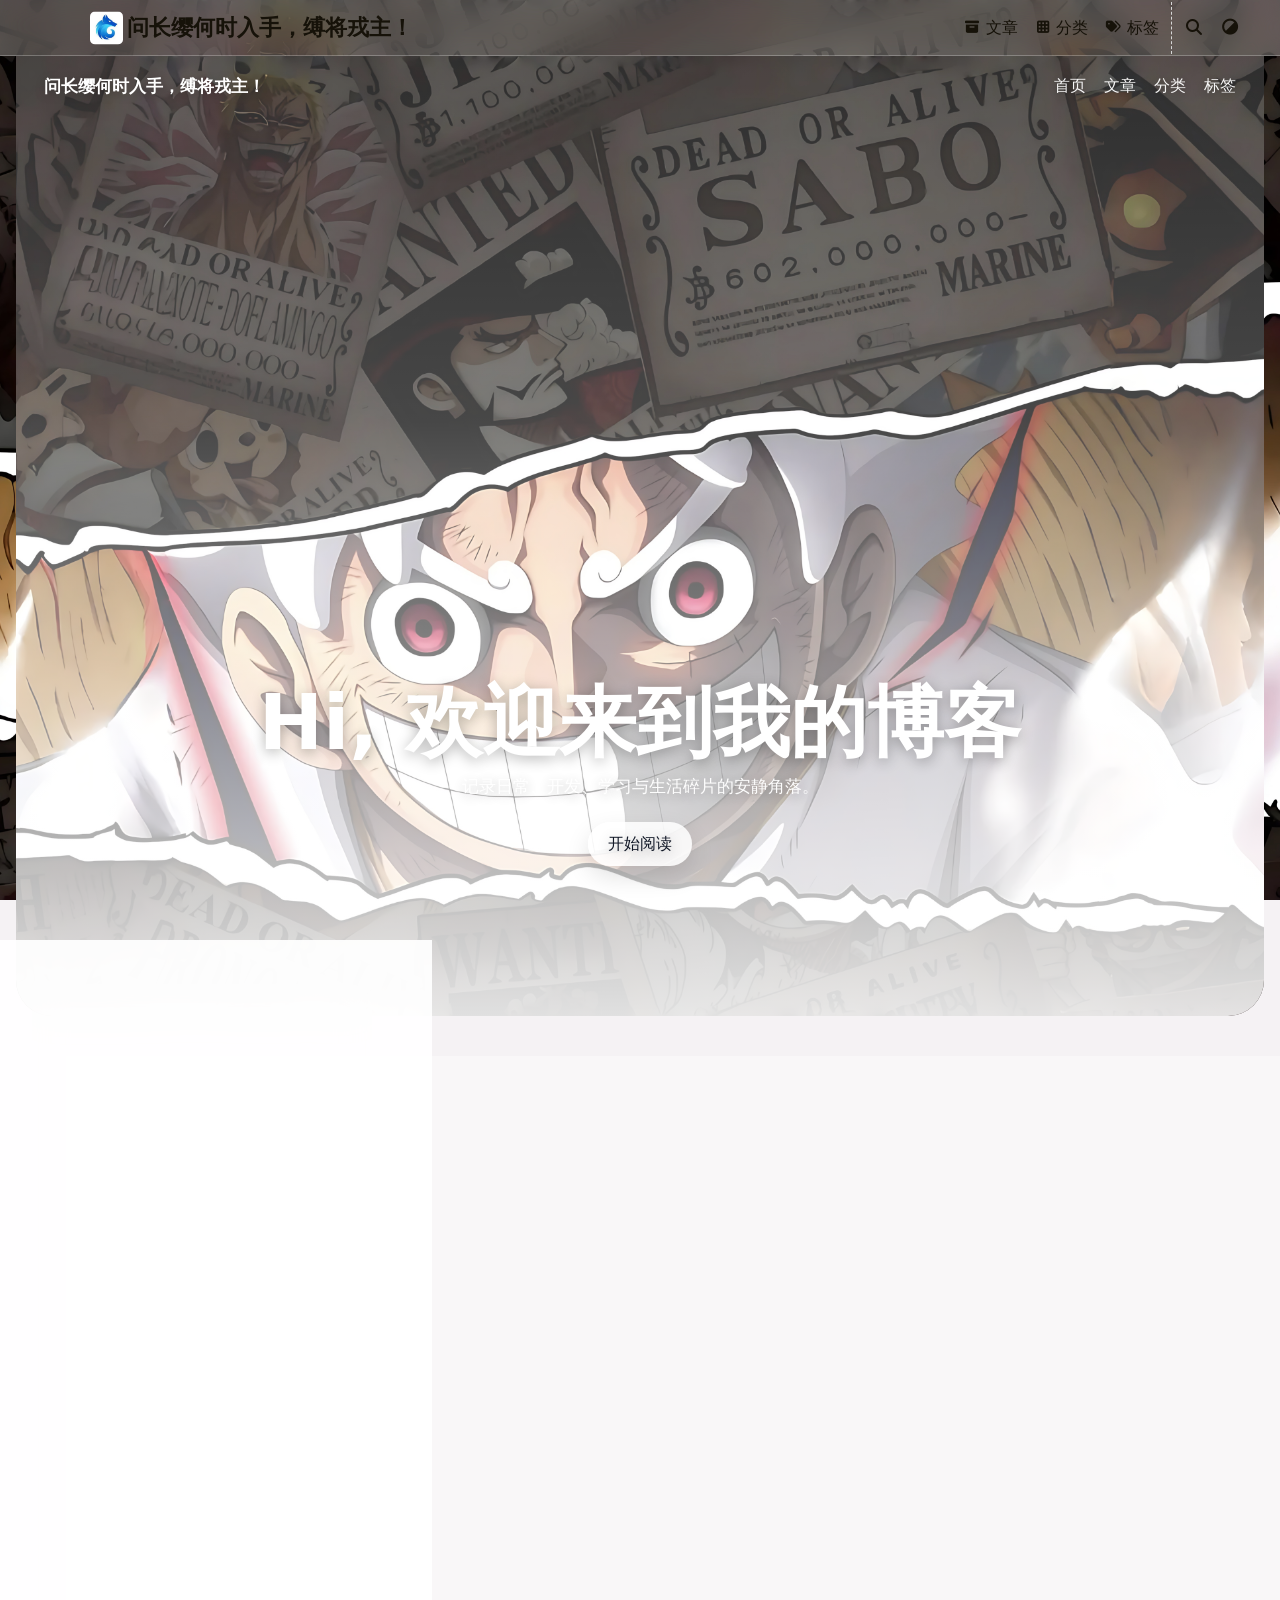
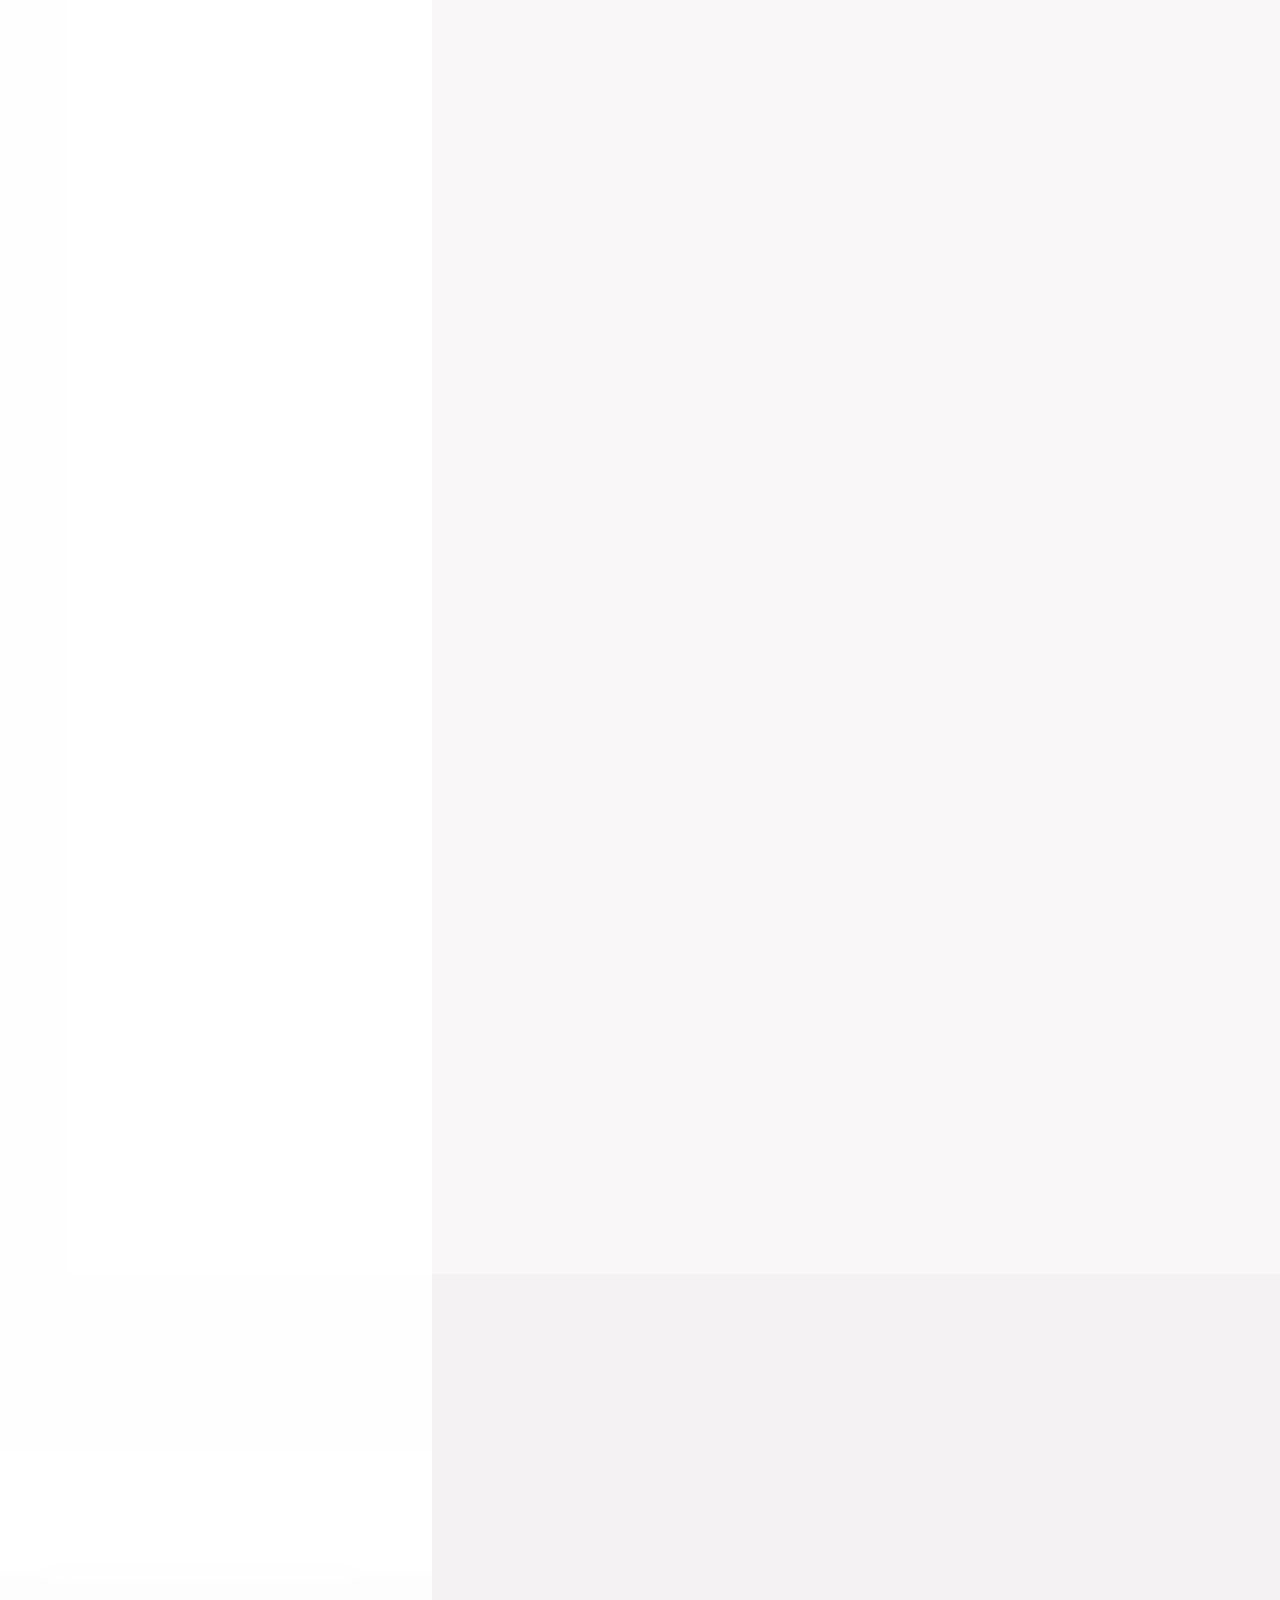
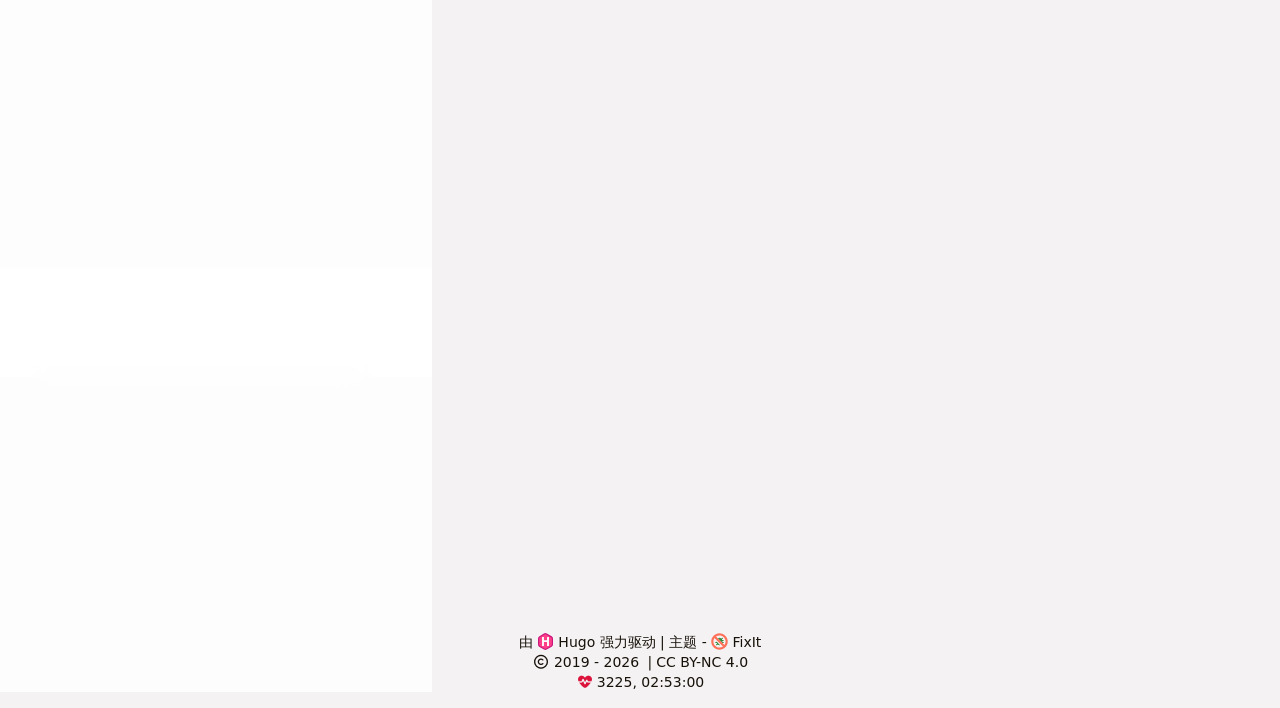
==== index.html @ ec195962 "deploy: hhhzzz1234/blog@8659bc59570b3afb5187eade3bccd9d46a9470e1" ====
<!doctype html><html itemscope itemtype=http://schema.org/WebPage lang=zh-CN><head><meta name=generator content="Hugo 0.163.2"><meta name=theme content='FixIt v0.4.5'><meta charset=utf-8><meta name=viewport content="width=device-width,initial-scale=1,maximum-scale=2"><meta name=robots content="noodp"><title>问长缨何时入手，缚将戎主！</title><meta name=author content><meta name=description content><meta itemprop=name content="问长缨何时入手，缚将戎主！"><meta itemprop=datePublished content="2026-04-20T11:17:47+08:00"><meta itemprop=dateModified content="2026-04-20T11:18:22+08:00"><meta property="og:url" content="https://hhhzzz1234.github.io/"><meta property="og:site_name" content="问长缨何时入手，缚将戎主！"><meta property="og:title" content="问长缨何时入手，缚将戎主！"><meta property="og:locale" content="zh_CN"><meta property="og:type" content="website"><meta name=twitter:card content="summary"><meta name=twitter:title content="问长缨何时入手，缚将戎主！"><meta name=application-name content="问长缨何时入手，缚将戎主！"><meta name=apple-mobile-web-app-title content="问长缨何时入手，缚将戎主！"><meta name=theme-color data-light=#f8f8f8 data-dark=#252627 content="#f8f8f8"><meta name=msapplication-TileColor content="#da532c"><link rel=icon href=/favicon.svg><link rel=apple-touch-icon sizes=180x180 href=/apple-touch-icon.png><link rel=mask-icon href=/safari-pinned-tab.svg color=#5bbad5><link rel=canonical type=text/html href=https://hhhzzz1234.github.io/ title=问长缨何时入手，缚将戎主！><link rel=alternate type=application/rss+xml href=https://hhhzzz1234.github.io/index.xml title=问长缨何时入手，缚将戎主！><link rel=alternate type=application/json href=https://hhhzzz1234.github.io/index.json title=问长缨何时入手，缚将戎主！><link rel=alternate type=text/plain href=https://hhhzzz1234.github.io/baidu_urls.txt title=问长缨何时入手，缚将戎主！><link rel=stylesheet href=/css/config.min.css><link rel=stylesheet href=/css/style.min.css><link rel=preload href=/lib/fontawesome-free/all.min.css as=style onload='this.removeAttribute("onload"),this.rel="stylesheet"'><noscript><link rel=stylesheet href=/lib/fontawesome-free/all.min.css></noscript><link rel=preload href=/lib/animate/animate.min.css as=style onload='this.removeAttribute("onload"),this.rel="stylesheet"'><noscript><link rel=stylesheet href=/lib/animate/animate.min.css></noscript><script type=application/ld+json>{"@context":"http://schema.org","@type":"WebSite","url":"https:\/\/hhhzzz1234.github.io\/","inLanguage":"zh-CN","image":"https:\/\/hhhzzz1234.github.io\/favicon.ico","thumbnailUrl":"https:\/\/hhhzzz1234.github.io\/favicon-32x32.png","name":"问长缨何时入手，缚将戎主！"}</script><script src=/js/head/color-scheme.min.js></script></head><body data-instant-intensity=viewport data-header-desktop=sticky data-header-mobile=auto><div class=wrapper data-page-style=normal><header class="desktop animate__faster" id=header-desktop><div class=header-wrapper><div class=header-title><a href=/ title=问长缨何时入手，缚将戎主！><img class=logo src=/logo.png alt=问长缨何时入手，缚将戎主！ height=32 width=32><span class=header-title-text>问长缨何时入手，缚将戎主！</span></a><span class=header-subtitle></span></div><nav><ul class=menu><li class=menu-item><a class=menu-link href=/posts/><i class="fa-solid fa-archive fa-sm" aria-hidden=true></i> 文章</a></li><li class=menu-item><a class=menu-link href=/categories/><i class="fa-solid fa-th fa-sm" aria-hidden=true></i> 分类</a></li><li class=menu-item><a class=menu-link href=/tags/><i class="fa-solid fa-tags fa-sm" aria-hidden=true></i> 标签</a></li><li class="menu-item delimiter"></li><li class="menu-item search" id=search-desktop><input type=text placeholder=搜索文章标题或内容…… id=search-input-desktop>
<a href=javascript:void(0); class="search-button search-toggle" id=search-toggle-desktop title=搜索><i class="fa-solid fa-search" aria-hidden=true></i>
</a><a href=javascript:void(0); class="search-button search-clear" id=search-clear-desktop title=清空><i class="fa-solid fa-times-circle" aria-hidden=true></i>
</a><span class="search-button search-loading" id=search-loading-desktop><i class="fa-solid fa-spinner fa-spin" aria-hidden=true></i></span></li><li class="menu-item theme-switch" role=button aria-label=切换主题 title=切换主题><i class="fa-solid fa-adjust" aria-hidden=true></i></li></ul></nav></div></header><header class="mobile animate__faster" id=header-mobile><div class=header-container><div class=header-wrapper><div class=header-title><a href=/ title=问长缨何时入手，缚将戎主！><img class=logo src=/logo.png alt=问长缨何时入手，缚将戎主！ height=26 width=26><span class=header-title-text>问长缨何时入手，缚将戎主！</span></a><span class=header-subtitle></span></div><div class=theme-switch role=button aria-label=切换主题><i class="fa-solid fa-adjust" aria-hidden=true></i></div><div class=menu-toggle id=menu-toggle-mobile role=button aria-labelledby=menu-mobile><span></span><span></span><span></span></div></div><nav><ul class=menu id=menu-mobile><li class=search-wrapper><div class="search mobile" id=search-mobile><input type=text placeholder=搜索文章标题或内容…… id=search-input-mobile>
<a href=javascript:void(0); class="search-button search-toggle" id=search-toggle-mobile title=搜索><i class="fa-solid fa-search" aria-hidden=true></i>
</a><a href=javascript:void(0); class="search-button search-clear" id=search-clear-mobile title=清空><i class="fa-solid fa-times-circle" aria-hidden=true></i>
</a><span class="search-button search-loading" id=search-loading-mobile><i class="fa-solid fa-spinner fa-spin" aria-hidden=true></i></span></div><a href=javascript:void(0); class=search-cancel id=search-cancel-mobile>取消</a></li><li class=menu-item><a class=menu-link href=/posts/><i class="fa-solid fa-archive fa-sm" aria-hidden=true></i> 文章</a></li><li class=menu-item><a class=menu-link href=/categories/><i class="fa-solid fa-th fa-sm" aria-hidden=true></i> 分类</a></li><li class=menu-item><a class=menu-link href=/tags/><i class="fa-solid fa-tags fa-sm" aria-hidden=true></i> 标签</a></li><li class="menu-item menu-system"></li></ul></nav></div></header><div class="search-dropdown desktop"><div id=search-dropdown-desktop></div></div><div class="search-dropdown mobile"><div id=search-dropdown-mobile></div></div><main class=fi-container><div class="page home posts"><section class=home-hero style=background-image:url(/2.png)><div class=home-hero__overlay></div><div class=home-hero__inner><div class=home-hero__nav><span class=home-hero__brand>问长缨何时入手，缚将戎主！</span><div class=home-hero__links><a href=/>首页</a>
<a href=/posts/>文章</a>
<a href=/categories/>分类</a>
<a href=/tags/>标签</a></div></div><div class=home-hero__center><h1 class=home-hero__title>Hi, 欢迎来到我的博客</h1><p class=home-hero__subtitle>记录日常、开发、学习与生活碎片的安静角落。</p><a class=home-hero__cta href=#home-content>开始阅读</a></div></div></section><main class=home-shell id=home-content><aside class=home-sidebar><div class=home-profile><div class=home-avatar><a href=/posts/ title=文章><img src=/avatar.jpg alt="Home avatar" height=96 width=96></a></div><h1 class=home-title>hai的小站</h1><p class=home-subtitle><span class=d-none>色相事一刹那，光阴里无尽藏</span><span class=typeit><template>色相事一刹那，光阴里无尽藏</template></span></p><div class=links><a href=/index.xml title=RSS target=_blank rel="external nofollow noopener noreferrer me"><i class="fa-solid fa-rss" aria-hidden=true></i></a></div></div><section class=latest-panel><div class=panel-head><h2>最新发布</h2><a href=/posts/>更多 →</a></div><div class=latest-list><a class=latest-item href=/posts/lihongyi/><div class=latest-item__thumb><img src=/1.png alt=Lihongyi></div><div class=latest-item__body><h3>Lihongyi</h3><time>2026-04-20</time></div></a><a class=latest-item href=/posts/3/><div class=latest-item__thumb><img src=/1.png alt=3></div><div class=latest-item__body><h3>3</h3><time>2026-04-19</time></div></a></div></section></aside><section class=home-main><section class=featured-strip><div class=panel-head><h2>精选阅读</h2><a href=/posts/>查看全部 →</a></div><div class=featured-list><a class=featured-row href=/posts/lihongyi/><div class=featured-row__media><img src=/1.png alt=Lihongyi></div><div class=featured-row__body><h3>Lihongyi</h3><p>此处内容将会出现在摘要（summary）里
# 此处的“\”用于转义，否则无法正常显示，实际使用须删去。 此处开始为正文</p><div class=featured-row__meta>2026-04-20</div></div></a><a class=featured-row href=/posts/3/><div class=featured-row__media><img src=/1.png alt=3></div><div class=featured-row__body><h3>3</h3><div class=featured-row__meta>2026-04-19</div></div></a></div></section><section class=home-list><article class="single summary" itemscope itemtype=http://schema.org/Article><div class=featured-image-preview><a href=/posts/lihongyi/ aria-label=Lihongyi><img src=/1.png alt=Lihongyi loading=eager></a></div><h2 class=single-title itemprop="name headline"><a href=/posts/lihongyi/>Lihongyi</a></h2><div class=post-meta><span class=post-author><span class=author><i class="fa-solid fa-user-circle" aria-hidden=true></i>
Anonymous</span></span>&nbsp;<span class=post-publish title='2026-04-20 11:17:47'>发布于 <time datetime=2026-04-20>2026-04-20</time></span></div><div class=content><p>此处内容将会出现在摘要（summary）里</p># 此处的“\”用于转义，否则无法正常显示，实际使用须删去。<p>此处开始为正文</p></div><div class=post-footer><a href=/posts/lihongyi/>阅读全文</a></div></article><article class="single summary" itemscope itemtype=http://schema.org/Article><div class=featured-image-preview><a href=/posts/3/ aria-label=3><img src=/1.png alt=3 loading=eager></a></div><h2 class=single-title itemprop="name headline"><a href=/posts/3/>3</a></h2><div class=post-meta><span class=post-author><span class=author><i class="fa-solid fa-user-circle" aria-hidden=true></i>
Anonymous</span></span>&nbsp;<span class=post-publish title='2026-04-19 11:22:55'>发布于 <time datetime=2026-04-19>2026-04-19</time></span></div><div class=content></div><div class=post-footer><a href=/posts/3/>阅读全文</a></div></article></section></section></main></div></main><footer class=footer><div class=footer-container><div class="footer-line powered">由 <a href=https://gohugo.io/ target=_blank rel="external nofollow noopener noreferrer" title="Hugo 0.163.2"><img class=hugo-icon src=/images/hugo.min.svg alt="Hugo logo"> Hugo</a> 强力驱动 | 主题 - <a href=https://github.com/hugo-fixit/FixIt target=_blank rel=external title="FixIt v0.4.5"><img class=fixit-icon src=/images/fixit.min.svg alt="FixIt logo"> FixIt</a></div><div class="footer-line copyright" itemscope itemtype=http://schema.org/CreativeWork><i class="fa-regular fa-copyright" aria-hidden=true></i>
<span itemprop=copyrightYear>2019 - 2026</span><span class=author itemprop=copyrightHolder>
<a href=/></a></span><span class="license footer-divider"><a rel="license external nofollow noopener noreferrer" href=https://creativecommons.org/licenses/by-nc/4.0/ target=_blank>CC BY-NC 4.0</a></span></div><div class="footer-line statistics"><span class=site-time title=网站运行中……><i class="fa-solid fa-heartbeat animate-icon" aria-hidden=true></i><span class="run-times variant-numeric ms-1">网站运行中……</span></span></div></div></footer></div><div class=widgets><div class=fixed-buttons><div class="fixed-button back-to-top animate__faster d-none" role=button aria-label=回到顶部><i class="fa-solid fa-arrow-up" aria-hidden=true></i><svg viewBox="0 0 100 100"><circle class="bg" cx="50" cy="50" r="50"/><circle class="progress" cx="50" cy="50" r="50"/></svg></div><div class="fixed-button view-comments d-none" role=button aria-label=查看评论><i class="fa-solid fa-comment" aria-hidden=true></i></div></div><div id=mask></div><div class=reading-progress-bar style=left:0;top:0></div><noscript><div class=noscript-warning>该网站在启用 JavaScript 的情况下效果最佳。</div></noscript></div><link rel=stylesheet href=/css/custom-bg.min.css><link rel=stylesheet href=/lib/lightgallery/css/lightgallery-bundle.min.css><script src=/lib/autocomplete/autocomplete.min.js defer></script><script src=/lib/lightgallery/lightgallery.min.js defer></script><script src=/lib/lightgallery/plugins/thumbnail/lg-thumbnail.min.js defer></script><script src=/lib/lightgallery/plugins/zoom/lg-zoom.min.js defer></script><script src=/lib/typeit/index.umd.js defer></script><script src=/lib/pangu/pangu.min.js defer></script><script src=/lib/cell-tooltip/cell-tooltip.umd.js defer></script><script>window.config={lightgallery:!0,pangu:{enable:!0,selector:"article"},print:{expandAdmonition:!0,expandCode:!0,expandDetails:!0,expandFileTree:!1},search:{highlightTag:"em",maxResultLength:10,noResultsFound:"没有找到结果",snippetLength:50},siteTime:"2018-02-06T11:15:22+08:00",tooltip:!0,typeit:{cursorChar:"|",cursorSpeed:1e3,duration:-1,loop:!1,speed:100},version:"v0.4.5"}</script><script src=/js/theme.min.js defer></script></body></html>
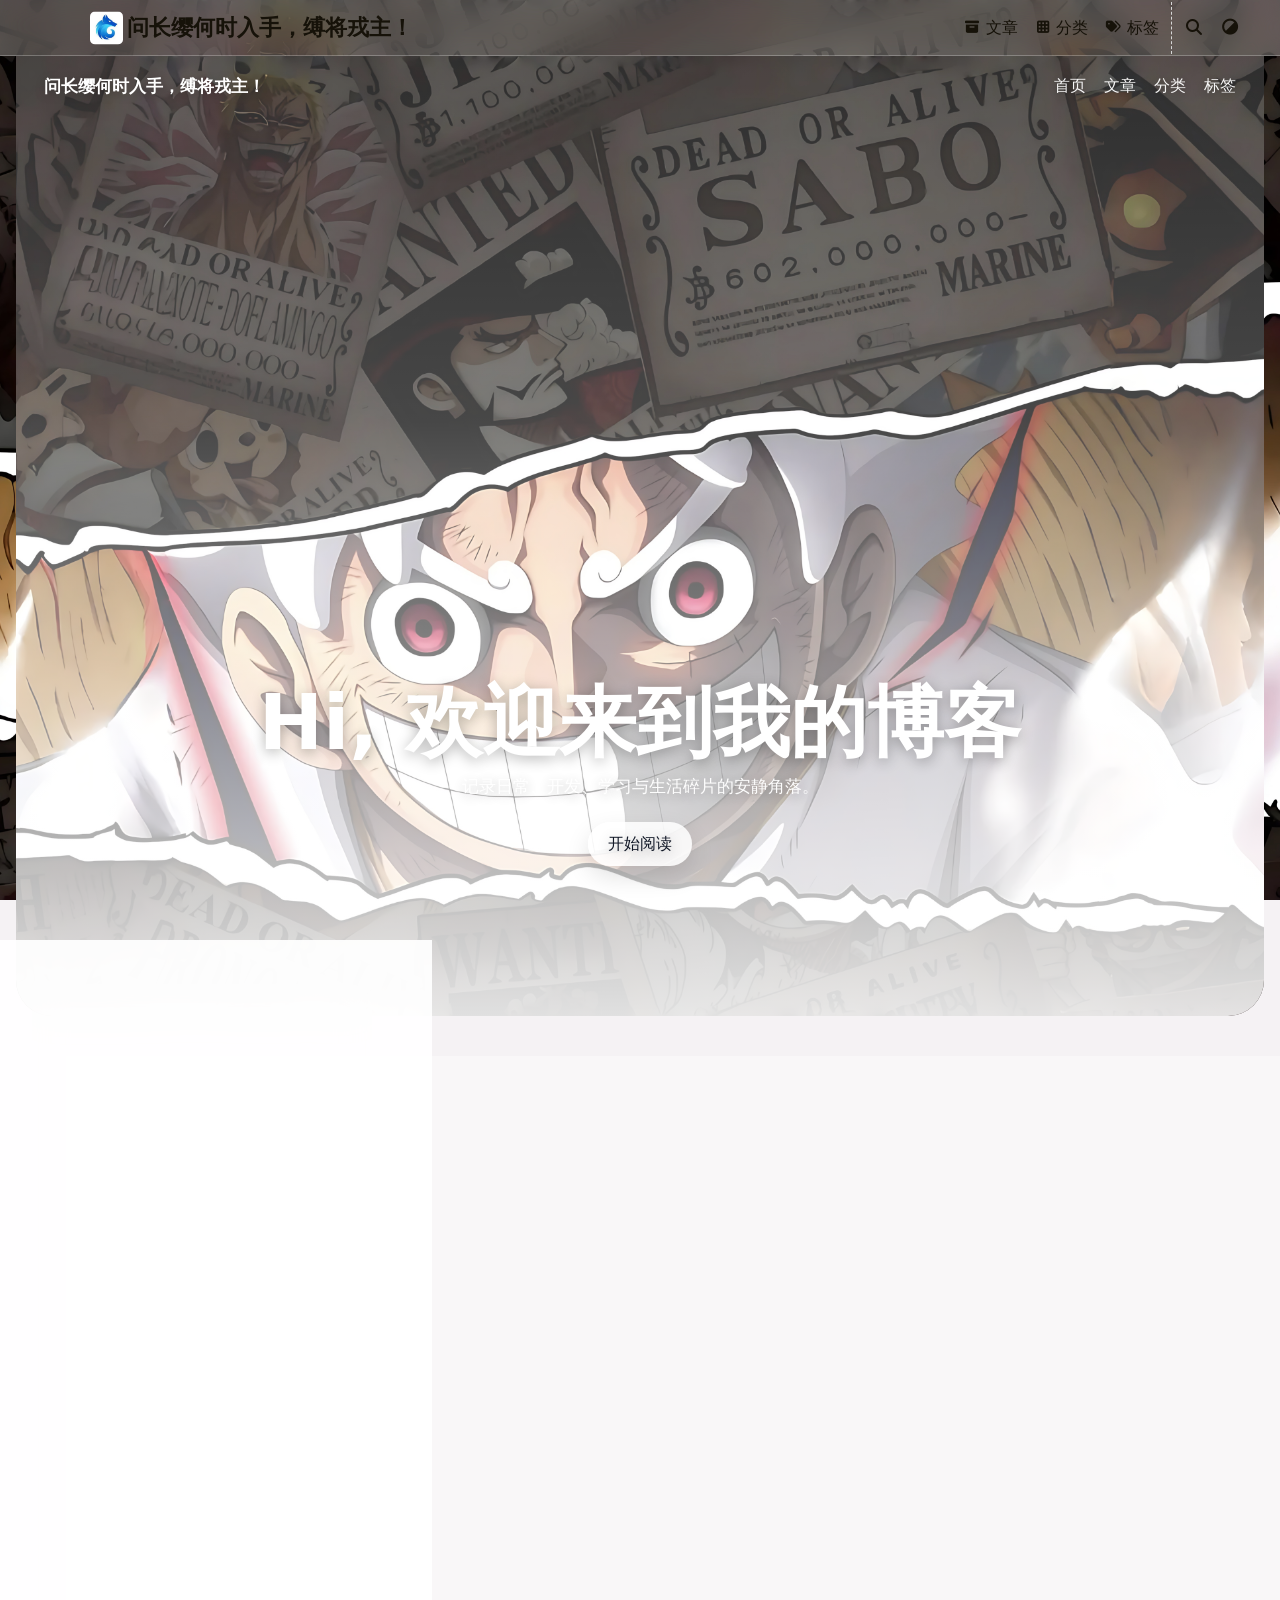
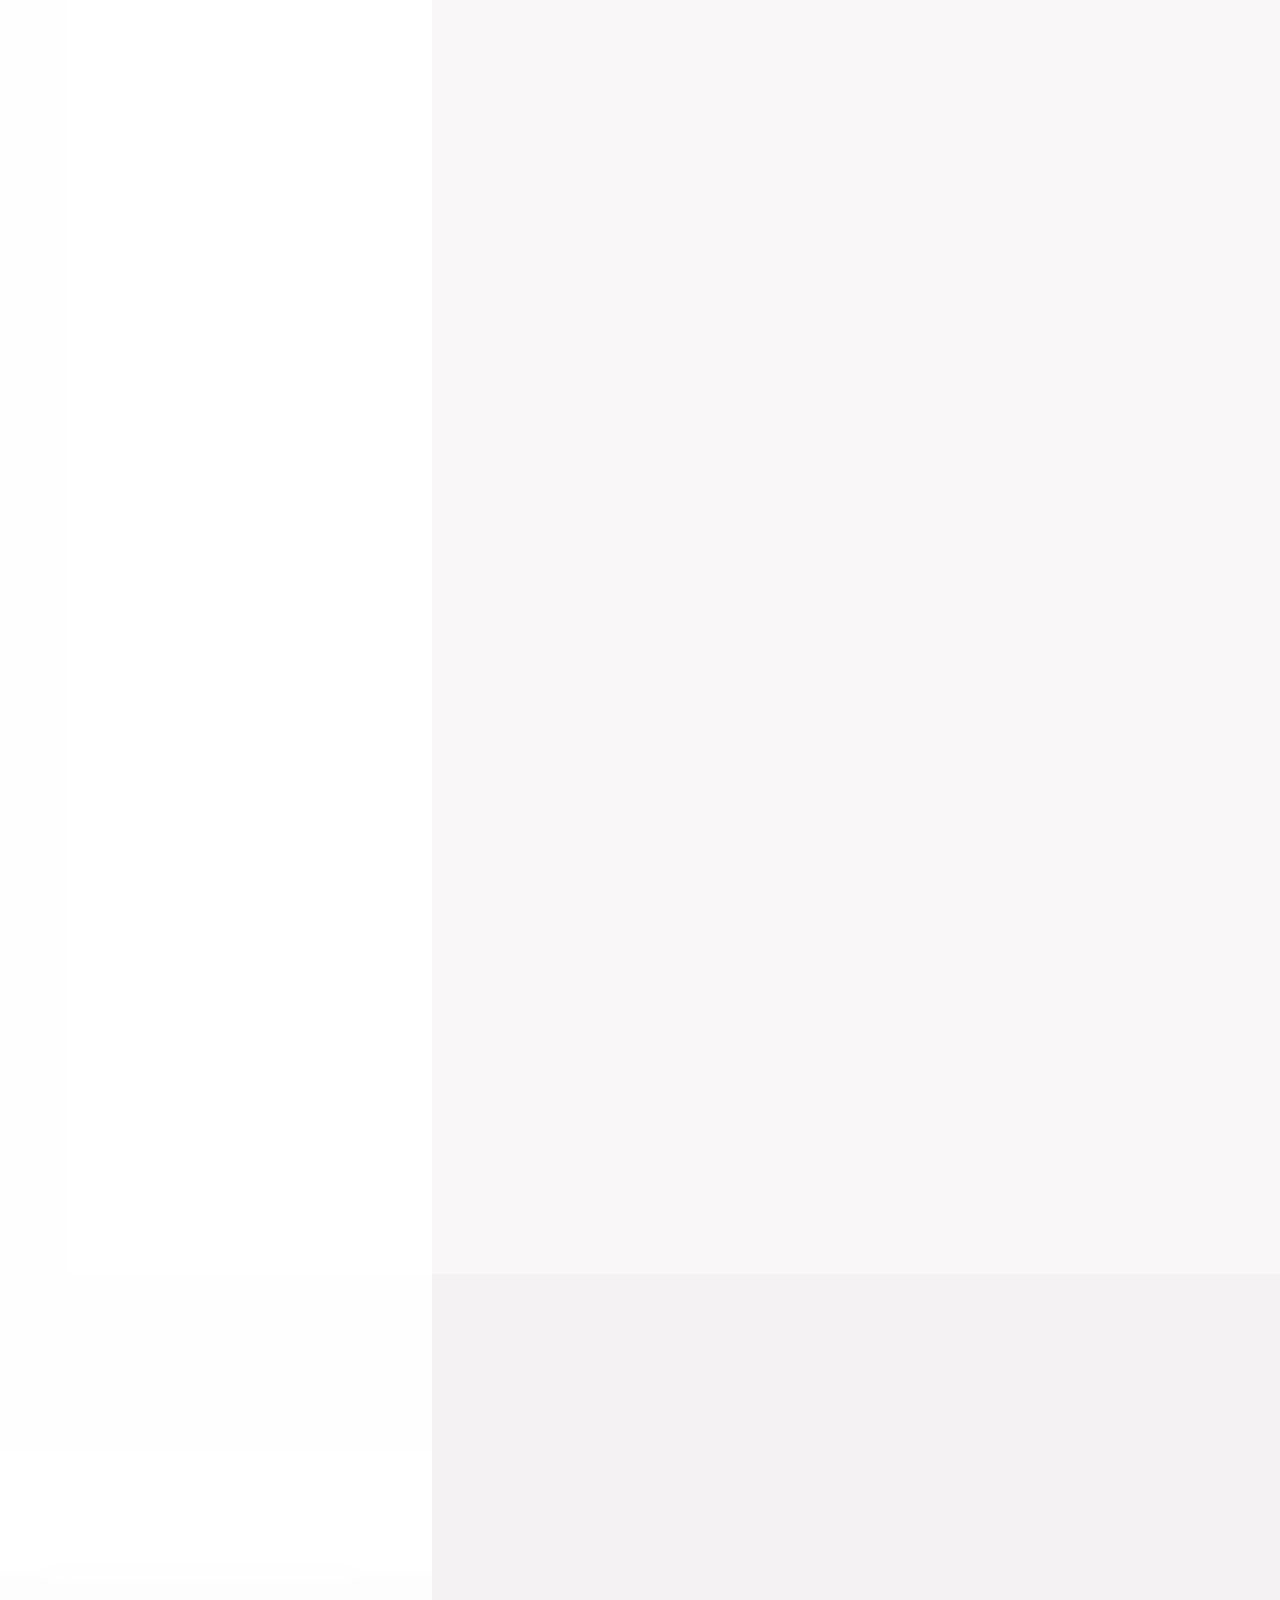
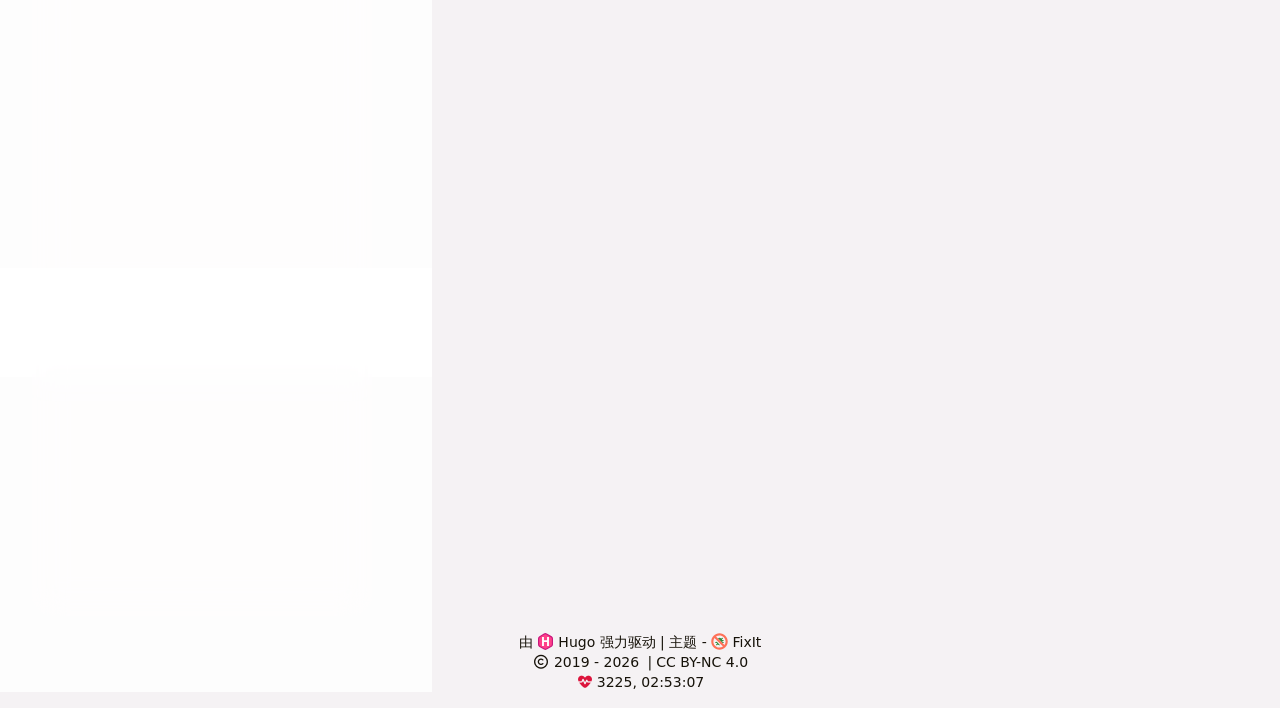
==== commit ea514eec: "deploy: hhhzzz1234/blog@8659bc59570b3afb5187eade3bccd9d46a9470e1" ====
--- a/index.html
+++ b/index.html
@@ -1,4 +1,4 @@
-<!doctype html><html itemscope itemtype=http://schema.org/WebPage lang=zh-CN><head><meta name=generator content="Hugo 0.163.2"><meta name=theme content='FixIt v0.4.5'><meta charset=utf-8><meta name=viewport content="width=device-width,initial-scale=1,maximum-scale=2"><meta name=robots content="noodp"><title>问长缨何时入手，缚将戎主！</title><meta name=author content><meta name=description content><meta itemprop=name content="问长缨何时入手，缚将戎主！"><meta itemprop=datePublished content="2026-04-20T11:17:47+08:00"><meta itemprop=dateModified content="2026-04-20T11:18:22+08:00"><meta property="og:url" content="https://hhhzzz1234.github.io/"><meta property="og:site_name" content="问长缨何时入手，缚将戎主！"><meta property="og:title" content="问长缨何时入手，缚将戎主！"><meta property="og:locale" content="zh_CN"><meta property="og:type" content="website"><meta name=twitter:card content="summary"><meta name=twitter:title content="问长缨何时入手，缚将戎主！"><meta name=application-name content="问长缨何时入手，缚将戎主！"><meta name=apple-mobile-web-app-title content="问长缨何时入手，缚将戎主！"><meta name=theme-color data-light=#f8f8f8 data-dark=#252627 content="#f8f8f8"><meta name=msapplication-TileColor content="#da532c"><link rel=icon href=/favicon.svg><link rel=apple-touch-icon sizes=180x180 href=/apple-touch-icon.png><link rel=mask-icon href=/safari-pinned-tab.svg color=#5bbad5><link rel=canonical type=text/html href=https://hhhzzz1234.github.io/ title=问长缨何时入手，缚将戎主！><link rel=alternate type=application/rss+xml href=https://hhhzzz1234.github.io/index.xml title=问长缨何时入手，缚将戎主！><link rel=alternate type=application/json href=https://hhhzzz1234.github.io/index.json title=问长缨何时入手，缚将戎主！><link rel=alternate type=text/plain href=https://hhhzzz1234.github.io/baidu_urls.txt title=问长缨何时入手，缚将戎主！><link rel=stylesheet href=/css/config.min.css><link rel=stylesheet href=/css/style.min.css><link rel=preload href=/lib/fontawesome-free/all.min.css as=style onload='this.removeAttribute("onload"),this.rel="stylesheet"'><noscript><link rel=stylesheet href=/lib/fontawesome-free/all.min.css></noscript><link rel=preload href=/lib/animate/animate.min.css as=style onload='this.removeAttribute("onload"),this.rel="stylesheet"'><noscript><link rel=stylesheet href=/lib/animate/animate.min.css></noscript><script type=application/ld+json>{"@context":"http://schema.org","@type":"WebSite","url":"https:\/\/hhhzzz1234.github.io\/","inLanguage":"zh-CN","image":"https:\/\/hhhzzz1234.github.io\/favicon.ico","thumbnailUrl":"https:\/\/hhhzzz1234.github.io\/favicon-32x32.png","name":"问长缨何时入手，缚将戎主！"}</script><script src=/js/head/color-scheme.min.js></script></head><body data-instant-intensity=viewport data-header-desktop=sticky data-header-mobile=auto><div class=wrapper data-page-style=normal><header class="desktop animate__faster" id=header-desktop><div class=header-wrapper><div class=header-title><a href=/ title=问长缨何时入手，缚将戎主！><img class=logo src=/logo.png alt=问长缨何时入手，缚将戎主！ height=32 width=32><span class=header-title-text>问长缨何时入手，缚将戎主！</span></a><span class=header-subtitle></span></div><nav><ul class=menu><li class=menu-item><a class=menu-link href=/posts/><i class="fa-solid fa-archive fa-sm" aria-hidden=true></i> 文章</a></li><li class=menu-item><a class=menu-link href=/categories/><i class="fa-solid fa-th fa-sm" aria-hidden=true></i> 分类</a></li><li class=menu-item><a class=menu-link href=/tags/><i class="fa-solid fa-tags fa-sm" aria-hidden=true></i> 标签</a></li><li class="menu-item delimiter"></li><li class="menu-item search" id=search-desktop><input type=text placeholder=搜索文章标题或内容…… id=search-input-desktop>
+<!doctype html><html itemscope itemtype=http://schema.org/WebPage lang=zh-CN><head><meta name=generator content="Hugo 0.163.3"><meta name=theme content='FixIt v0.4.5'><meta charset=utf-8><meta name=viewport content="width=device-width,initial-scale=1,maximum-scale=2"><meta name=robots content="noodp"><title>问长缨何时入手，缚将戎主！</title><meta name=author content><meta name=description content><meta itemprop=name content="问长缨何时入手，缚将戎主！"><meta itemprop=datePublished content="2026-04-20T11:17:47+08:00"><meta itemprop=dateModified content="2026-04-20T11:18:22+08:00"><meta property="og:url" content="https://hhhzzz1234.github.io/"><meta property="og:site_name" content="问长缨何时入手，缚将戎主！"><meta property="og:title" content="问长缨何时入手，缚将戎主！"><meta property="og:locale" content="zh_CN"><meta property="og:type" content="website"><meta name=twitter:card content="summary"><meta name=twitter:title content="问长缨何时入手，缚将戎主！"><meta name=application-name content="问长缨何时入手，缚将戎主！"><meta name=apple-mobile-web-app-title content="问长缨何时入手，缚将戎主！"><meta name=theme-color data-light=#f8f8f8 data-dark=#252627 content="#f8f8f8"><meta name=msapplication-TileColor content="#da532c"><link rel=icon href=/favicon.svg><link rel=apple-touch-icon sizes=180x180 href=/apple-touch-icon.png><link rel=mask-icon href=/safari-pinned-tab.svg color=#5bbad5><link rel=canonical type=text/html href=https://hhhzzz1234.github.io/ title=问长缨何时入手，缚将戎主！><link rel=alternate type=application/rss+xml href=https://hhhzzz1234.github.io/index.xml title=问长缨何时入手，缚将戎主！><link rel=alternate type=application/json href=https://hhhzzz1234.github.io/index.json title=问长缨何时入手，缚将戎主！><link rel=alternate type=text/plain href=https://hhhzzz1234.github.io/baidu_urls.txt title=问长缨何时入手，缚将戎主！><link rel=stylesheet href=/css/config.min.css><link rel=stylesheet href=/css/style.min.css><link rel=preload href=/lib/fontawesome-free/all.min.css as=style onload='this.removeAttribute("onload"),this.rel="stylesheet"'><noscript><link rel=stylesheet href=/lib/fontawesome-free/all.min.css></noscript><link rel=preload href=/lib/animate/animate.min.css as=style onload='this.removeAttribute("onload"),this.rel="stylesheet"'><noscript><link rel=stylesheet href=/lib/animate/animate.min.css></noscript><script type=application/ld+json>{"@context":"http://schema.org","@type":"WebSite","url":"https:\/\/hhhzzz1234.github.io\/","inLanguage":"zh-CN","image":"https:\/\/hhhzzz1234.github.io\/favicon.ico","thumbnailUrl":"https:\/\/hhhzzz1234.github.io\/favicon-32x32.png","name":"问长缨何时入手，缚将戎主！"}</script><script src=/js/head/color-scheme.min.js></script></head><body data-instant-intensity=viewport data-header-desktop=sticky data-header-mobile=auto><div class=wrapper data-page-style=normal><header class="desktop animate__faster" id=header-desktop><div class=header-wrapper><div class=header-title><a href=/ title=问长缨何时入手，缚将戎主！><img class=logo src=/logo.png alt=问长缨何时入手，缚将戎主！ height=32 width=32><span class=header-title-text>问长缨何时入手，缚将戎主！</span></a><span class=header-subtitle></span></div><nav><ul class=menu><li class=menu-item><a class=menu-link href=/posts/><i class="fa-solid fa-archive fa-sm" aria-hidden=true></i> 文章</a></li><li class=menu-item><a class=menu-link href=/categories/><i class="fa-solid fa-th fa-sm" aria-hidden=true></i> 分类</a></li><li class=menu-item><a class=menu-link href=/tags/><i class="fa-solid fa-tags fa-sm" aria-hidden=true></i> 标签</a></li><li class="menu-item delimiter"></li><li class="menu-item search" id=search-desktop><input type=text placeholder=搜索文章标题或内容…… id=search-input-desktop>
 <a href=javascript:void(0); class="search-button search-toggle" id=search-toggle-desktop title=搜索><i class="fa-solid fa-search" aria-hidden=true></i>
 </a><a href=javascript:void(0); class="search-button search-clear" id=search-clear-desktop title=清空><i class="fa-solid fa-times-circle" aria-hidden=true></i>
 </a><span class="search-button search-loading" id=search-loading-desktop><i class="fa-solid fa-spinner fa-spin" aria-hidden=true></i></span></li><li class="menu-item theme-switch" role=button aria-label=切换主题 title=切换主题><i class="fa-solid fa-adjust" aria-hidden=true></i></li></ul></nav></div></header><header class="mobile animate__faster" id=header-mobile><div class=header-container><div class=header-wrapper><div class=header-title><a href=/ title=问长缨何时入手，缚将戎主！><img class=logo src=/logo.png alt=问长缨何时入手，缚将戎主！ height=26 width=26><span class=header-title-text>问长缨何时入手，缚将戎主！</span></a><span class=header-subtitle></span></div><div class=theme-switch role=button aria-label=切换主题><i class="fa-solid fa-adjust" aria-hidden=true></i></div><div class=menu-toggle id=menu-toggle-mobile role=button aria-labelledby=menu-mobile><span></span><span></span><span></span></div></div><nav><ul class=menu id=menu-mobile><li class=search-wrapper><div class="search mobile" id=search-mobile><input type=text placeholder=搜索文章标题或内容…… id=search-input-mobile>
@@ -10,6 +10,6 @@
 <a href=/tags/>标签</a></div></div><div class=home-hero__center><h1 class=home-hero__title>Hi, 欢迎来到我的博客</h1><p class=home-hero__subtitle>记录日常、开发、学习与生活碎片的安静角落。</p><a class=home-hero__cta href=#home-content>开始阅读</a></div></div></section><main class=home-shell id=home-content><aside class=home-sidebar><div class=home-profile><div class=home-avatar><a href=/posts/ title=文章><img src=/avatar.jpg alt="Home avatar" height=96 width=96></a></div><h1 class=home-title>hai的小站</h1><p class=home-subtitle><span class=d-none>色相事一刹那，光阴里无尽藏</span><span class=typeit><template>色相事一刹那，光阴里无尽藏</template></span></p><div class=links><a href=/index.xml title=RSS target=_blank rel="external nofollow noopener noreferrer me"><i class="fa-solid fa-rss" aria-hidden=true></i></a></div></div><section class=latest-panel><div class=panel-head><h2>最新发布</h2><a href=/posts/>更多 →</a></div><div class=latest-list><a class=latest-item href=/posts/lihongyi/><div class=latest-item__thumb><img src=/1.png alt=Lihongyi></div><div class=latest-item__body><h3>Lihongyi</h3><time>2026-04-20</time></div></a><a class=latest-item href=/posts/3/><div class=latest-item__thumb><img src=/1.png alt=3></div><div class=latest-item__body><h3>3</h3><time>2026-04-19</time></div></a></div></section></aside><section class=home-main><section class=featured-strip><div class=panel-head><h2>精选阅读</h2><a href=/posts/>查看全部 →</a></div><div class=featured-list><a class=featured-row href=/posts/lihongyi/><div class=featured-row__media><img src=/1.png alt=Lihongyi></div><div class=featured-row__body><h3>Lihongyi</h3><p>此处内容将会出现在摘要（summary）里
 # 此处的“\”用于转义，否则无法正常显示，实际使用须删去。 此处开始为正文</p><div class=featured-row__meta>2026-04-20</div></div></a><a class=featured-row href=/posts/3/><div class=featured-row__media><img src=/1.png alt=3></div><div class=featured-row__body><h3>3</h3><div class=featured-row__meta>2026-04-19</div></div></a></div></section><section class=home-list><article class="single summary" itemscope itemtype=http://schema.org/Article><div class=featured-image-preview><a href=/posts/lihongyi/ aria-label=Lihongyi><img src=/1.png alt=Lihongyi loading=eager></a></div><h2 class=single-title itemprop="name headline"><a href=/posts/lihongyi/>Lihongyi</a></h2><div class=post-meta><span class=post-author><span class=author><i class="fa-solid fa-user-circle" aria-hidden=true></i>
 Anonymous</span></span>&nbsp;<span class=post-publish title='2026-04-20 11:17:47'>发布于 <time datetime=2026-04-20>2026-04-20</time></span></div><div class=content><p>此处内容将会出现在摘要（summary）里</p># 此处的“\”用于转义，否则无法正常显示，实际使用须删去。<p>此处开始为正文</p></div><div class=post-footer><a href=/posts/lihongyi/>阅读全文</a></div></article><article class="single summary" itemscope itemtype=http://schema.org/Article><div class=featured-image-preview><a href=/posts/3/ aria-label=3><img src=/1.png alt=3 loading=eager></a></div><h2 class=single-title itemprop="name headline"><a href=/posts/3/>3</a></h2><div class=post-meta><span class=post-author><span class=author><i class="fa-solid fa-user-circle" aria-hidden=true></i>
-Anonymous</span></span>&nbsp;<span class=post-publish title='2026-04-19 11:22:55'>发布于 <time datetime=2026-04-19>2026-04-19</time></span></div><div class=content></div><div class=post-footer><a href=/posts/3/>阅读全文</a></div></article></section></section></main></div></main><footer class=footer><div class=footer-container><div class="footer-line powered">由 <a href=https://gohugo.io/ target=_blank rel="external nofollow noopener noreferrer" title="Hugo 0.163.2"><img class=hugo-icon src=/images/hugo.min.svg alt="Hugo logo"> Hugo</a> 强力驱动 | 主题 - <a href=https://github.com/hugo-fixit/FixIt target=_blank rel=external title="FixIt v0.4.5"><img class=fixit-icon src=/images/fixit.min.svg alt="FixIt logo"> FixIt</a></div><div class="footer-line copyright" itemscope itemtype=http://schema.org/CreativeWork><i class="fa-regular fa-copyright" aria-hidden=true></i>
+Anonymous</span></span>&nbsp;<span class=post-publish title='2026-04-19 11:22:55'>发布于 <time datetime=2026-04-19>2026-04-19</time></span></div><div class=content></div><div class=post-footer><a href=/posts/3/>阅读全文</a></div></article></section></section></main></div></main><footer class=footer><div class=footer-container><div class="footer-line powered">由 <a href=https://gohugo.io/ target=_blank rel="external nofollow noopener noreferrer" title="Hugo 0.163.3"><img class=hugo-icon src=/images/hugo.min.svg alt="Hugo logo"> Hugo</a> 强力驱动 | 主题 - <a href=https://github.com/hugo-fixit/FixIt target=_blank rel=external title="FixIt v0.4.5"><img class=fixit-icon src=/images/fixit.min.svg alt="FixIt logo"> FixIt</a></div><div class="footer-line copyright" itemscope itemtype=http://schema.org/CreativeWork><i class="fa-regular fa-copyright" aria-hidden=true></i>
 <span itemprop=copyrightYear>2019 - 2026</span><span class=author itemprop=copyrightHolder>
 <a href=/></a></span><span class="license footer-divider"><a rel="license external nofollow noopener noreferrer" href=https://creativecommons.org/licenses/by-nc/4.0/ target=_blank>CC BY-NC 4.0</a></span></div><div class="footer-line statistics"><span class=site-time title=网站运行中……><i class="fa-solid fa-heartbeat animate-icon" aria-hidden=true></i><span class="run-times variant-numeric ms-1">网站运行中……</span></span></div></div></footer></div><div class=widgets><div class=fixed-buttons><div class="fixed-button back-to-top animate__faster d-none" role=button aria-label=回到顶部><i class="fa-solid fa-arrow-up" aria-hidden=true></i><svg viewBox="0 0 100 100"><circle class="bg" cx="50" cy="50" r="50"/><circle class="progress" cx="50" cy="50" r="50"/></svg></div><div class="fixed-button view-comments d-none" role=button aria-label=查看评论><i class="fa-solid fa-comment" aria-hidden=true></i></div></div><div id=mask></div><div class=reading-progress-bar style=left:0;top:0></div><noscript><div class=noscript-warning>该网站在启用 JavaScript 的情况下效果最佳。</div></noscript></div><link rel=stylesheet href=/css/custom-bg.min.css><link rel=stylesheet href=/lib/lightgallery/css/lightgallery-bundle.min.css><script src=/lib/autocomplete/autocomplete.min.js defer></script><script src=/lib/lightgallery/lightgallery.min.js defer></script><script src=/lib/lightgallery/plugins/thumbnail/lg-thumbnail.min.js defer></script><script src=/lib/lightgallery/plugins/zoom/lg-zoom.min.js defer></script><script src=/lib/typeit/index.umd.js defer></script><script src=/lib/pangu/pangu.min.js defer></script><script src=/lib/cell-tooltip/cell-tooltip.umd.js defer></script><script>window.config={lightgallery:!0,pangu:{enable:!0,selector:"article"},print:{expandAdmonition:!0,expandCode:!0,expandDetails:!0,expandFileTree:!1},search:{highlightTag:"em",maxResultLength:10,noResultsFound:"没有找到结果",snippetLength:50},siteTime:"2018-02-06T11:15:22+08:00",tooltip:!0,typeit:{cursorChar:"|",cursorSpeed:1e3,duration:-1,loop:!1,speed:100},version:"v0.4.5"}</script><script src=/js/theme.min.js defer></script></body></html>
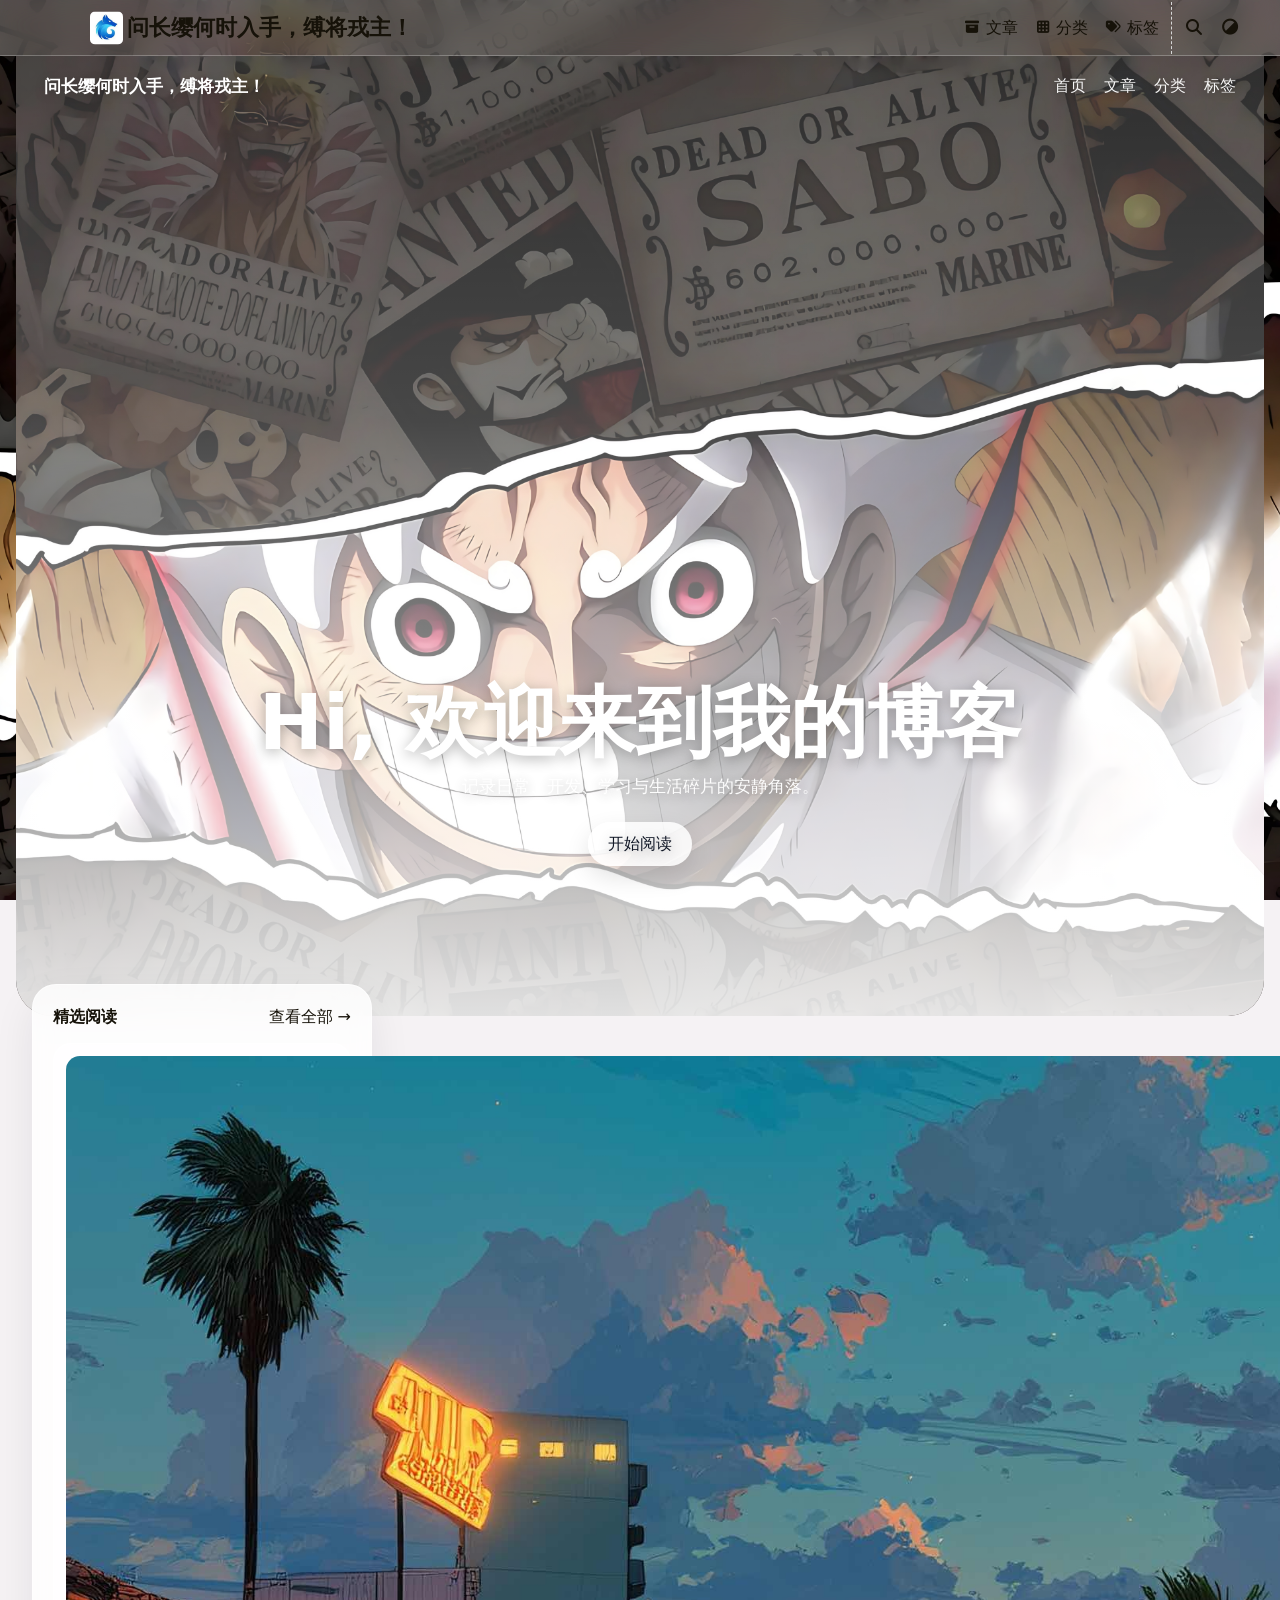
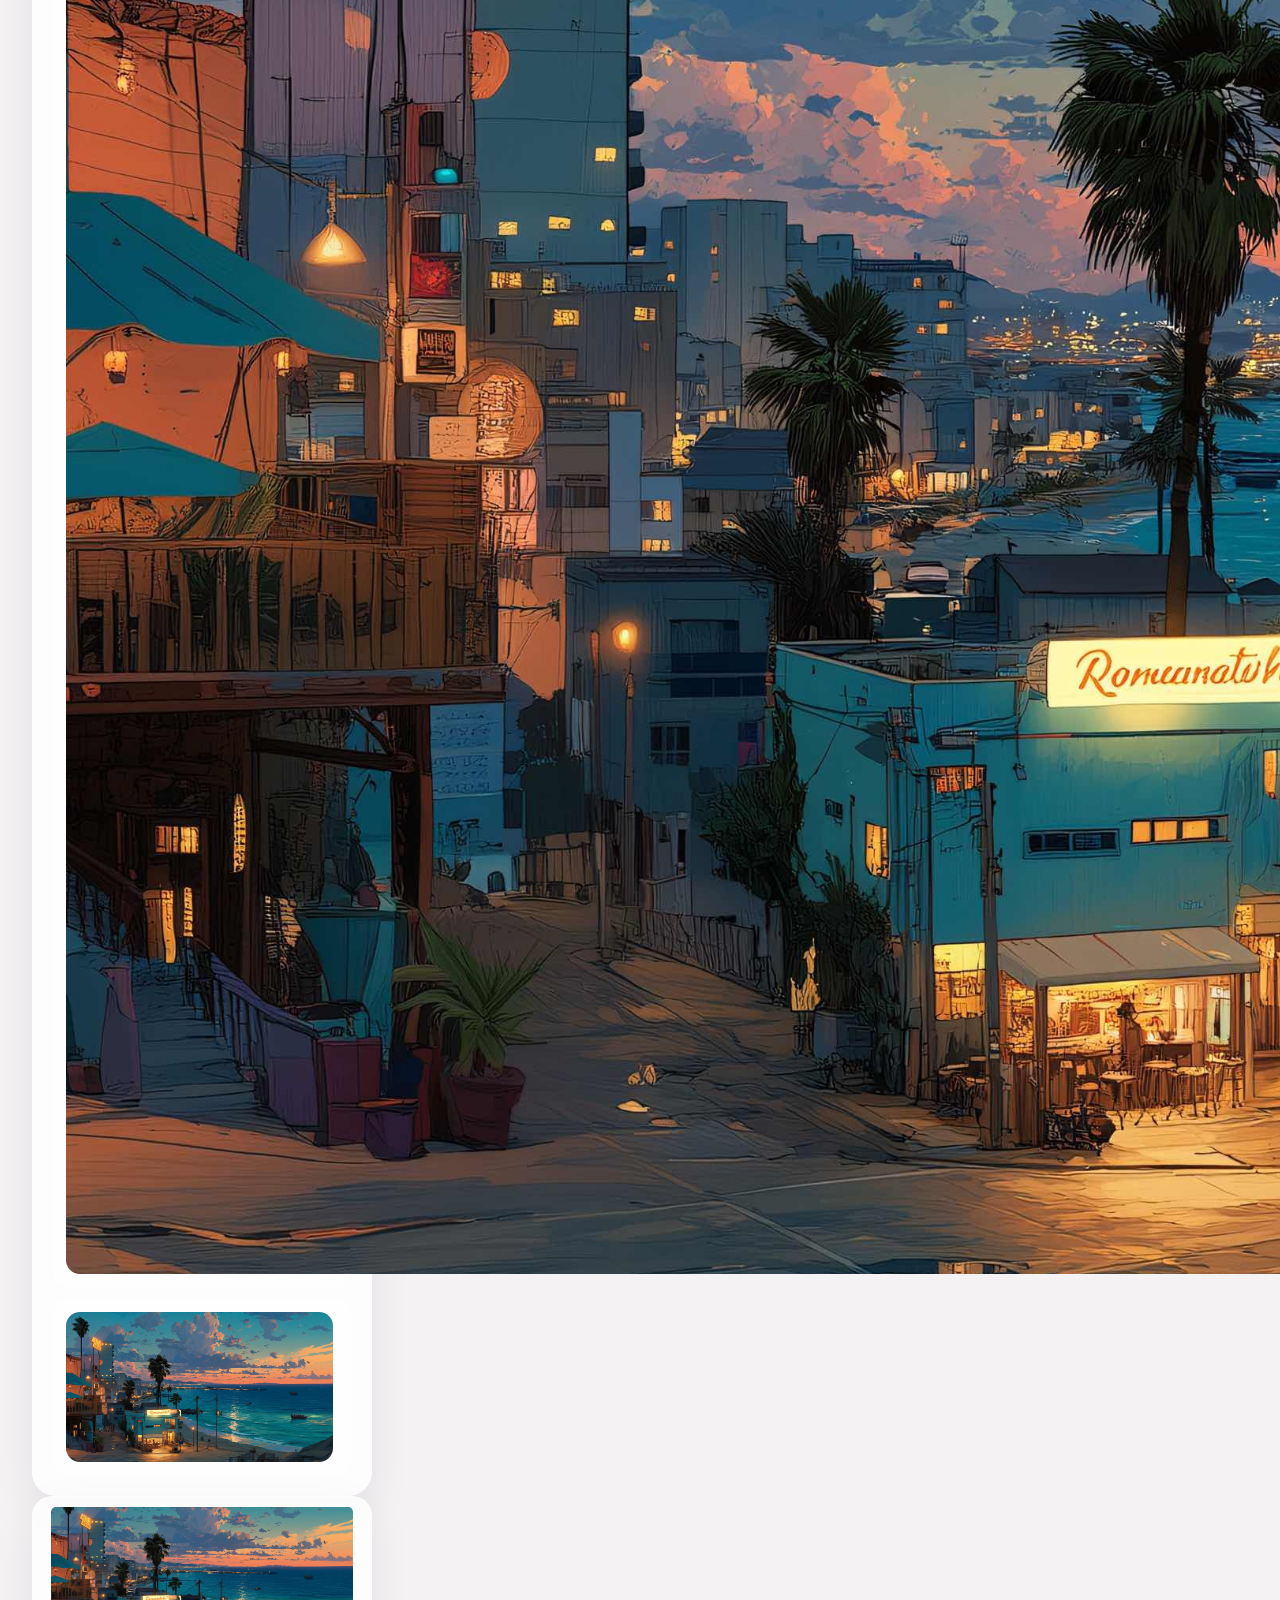
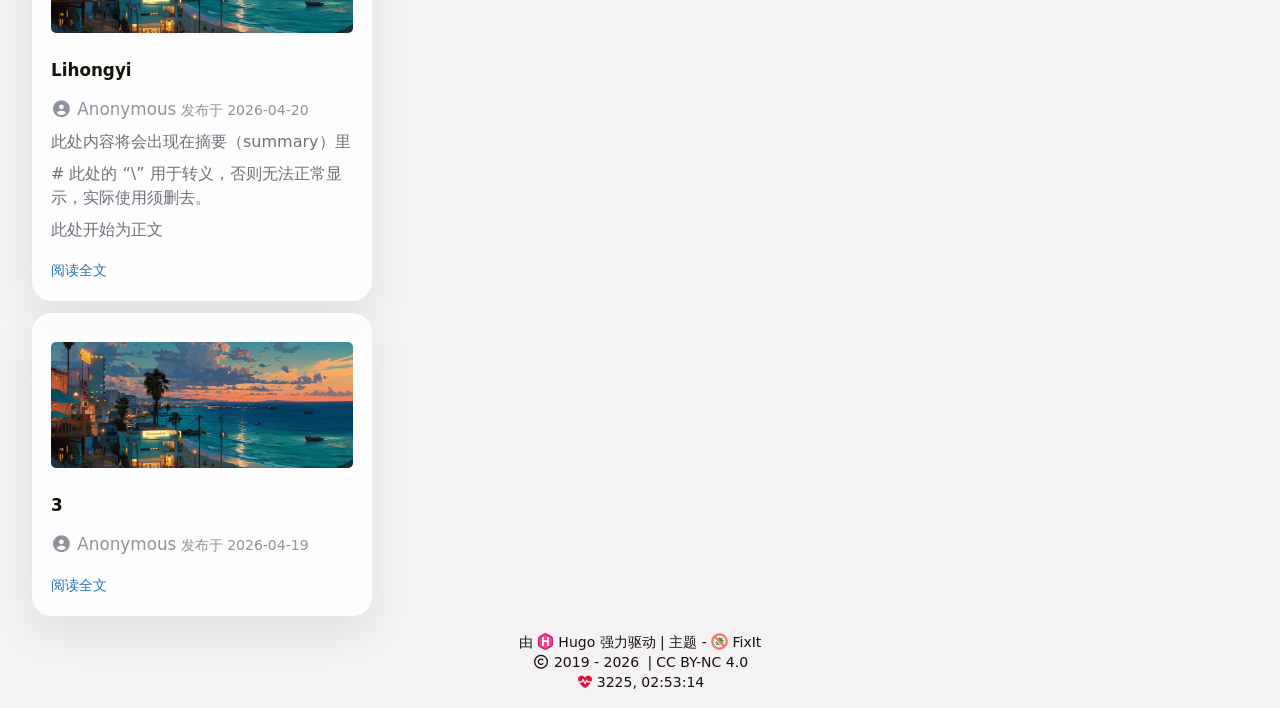
==== commit db96f86b: "deploy: hhhzzz1234/blog@8659bc59570b3afb5187eade3bccd9d46a9470e1" ====
--- a/index.html
+++ b/index.html
@@ -1,4 +1,4 @@
-<!doctype html><html itemscope itemtype=http://schema.org/WebPage lang=zh-CN><head><meta name=generator content="Hugo 0.163.3"><meta name=theme content='FixIt v0.4.5'><meta charset=utf-8><meta name=viewport content="width=device-width,initial-scale=1,maximum-scale=2"><meta name=robots content="noodp"><title>问长缨何时入手，缚将戎主！</title><meta name=author content><meta name=description content><meta itemprop=name content="问长缨何时入手，缚将戎主！"><meta itemprop=datePublished content="2026-04-20T11:17:47+08:00"><meta itemprop=dateModified content="2026-04-20T11:18:22+08:00"><meta property="og:url" content="https://hhhzzz1234.github.io/"><meta property="og:site_name" content="问长缨何时入手，缚将戎主！"><meta property="og:title" content="问长缨何时入手，缚将戎主！"><meta property="og:locale" content="zh_CN"><meta property="og:type" content="website"><meta name=twitter:card content="summary"><meta name=twitter:title content="问长缨何时入手，缚将戎主！"><meta name=application-name content="问长缨何时入手，缚将戎主！"><meta name=apple-mobile-web-app-title content="问长缨何时入手，缚将戎主！"><meta name=theme-color data-light=#f8f8f8 data-dark=#252627 content="#f8f8f8"><meta name=msapplication-TileColor content="#da532c"><link rel=icon href=/favicon.svg><link rel=apple-touch-icon sizes=180x180 href=/apple-touch-icon.png><link rel=mask-icon href=/safari-pinned-tab.svg color=#5bbad5><link rel=canonical type=text/html href=https://hhhzzz1234.github.io/ title=问长缨何时入手，缚将戎主！><link rel=alternate type=application/rss+xml href=https://hhhzzz1234.github.io/index.xml title=问长缨何时入手，缚将戎主！><link rel=alternate type=application/json href=https://hhhzzz1234.github.io/index.json title=问长缨何时入手，缚将戎主！><link rel=alternate type=text/plain href=https://hhhzzz1234.github.io/baidu_urls.txt title=问长缨何时入手，缚将戎主！><link rel=stylesheet href=/css/config.min.css><link rel=stylesheet href=/css/style.min.css><link rel=preload href=/lib/fontawesome-free/all.min.css as=style onload='this.removeAttribute("onload"),this.rel="stylesheet"'><noscript><link rel=stylesheet href=/lib/fontawesome-free/all.min.css></noscript><link rel=preload href=/lib/animate/animate.min.css as=style onload='this.removeAttribute("onload"),this.rel="stylesheet"'><noscript><link rel=stylesheet href=/lib/animate/animate.min.css></noscript><script type=application/ld+json>{"@context":"http://schema.org","@type":"WebSite","url":"https:\/\/hhhzzz1234.github.io\/","inLanguage":"zh-CN","image":"https:\/\/hhhzzz1234.github.io\/favicon.ico","thumbnailUrl":"https:\/\/hhhzzz1234.github.io\/favicon-32x32.png","name":"问长缨何时入手，缚将戎主！"}</script><script src=/js/head/color-scheme.min.js></script></head><body data-instant-intensity=viewport data-header-desktop=sticky data-header-mobile=auto><div class=wrapper data-page-style=normal><header class="desktop animate__faster" id=header-desktop><div class=header-wrapper><div class=header-title><a href=/ title=问长缨何时入手，缚将戎主！><img class=logo src=/logo.png alt=问长缨何时入手，缚将戎主！ height=32 width=32><span class=header-title-text>问长缨何时入手，缚将戎主！</span></a><span class=header-subtitle></span></div><nav><ul class=menu><li class=menu-item><a class=menu-link href=/posts/><i class="fa-solid fa-archive fa-sm" aria-hidden=true></i> 文章</a></li><li class=menu-item><a class=menu-link href=/categories/><i class="fa-solid fa-th fa-sm" aria-hidden=true></i> 分类</a></li><li class=menu-item><a class=menu-link href=/tags/><i class="fa-solid fa-tags fa-sm" aria-hidden=true></i> 标签</a></li><li class="menu-item delimiter"></li><li class="menu-item search" id=search-desktop><input type=text placeholder=搜索文章标题或内容…… id=search-input-desktop>
+<!doctype html><html itemscope itemtype=http://schema.org/WebPage lang=zh-CN><head><meta name=generator content="Hugo 0.164.0"><meta name=theme content='FixIt v0.4.5'><meta charset=utf-8><meta name=viewport content="width=device-width,initial-scale=1,maximum-scale=2"><meta name=robots content="noodp"><title>问长缨何时入手，缚将戎主！</title><meta name=author content><meta name=description content><meta itemprop=name content="问长缨何时入手，缚将戎主！"><meta itemprop=datePublished content="2026-04-20T11:17:47+08:00"><meta itemprop=dateModified content="2026-04-20T11:18:22+08:00"><meta property="og:url" content="https://hhhzzz1234.github.io/"><meta property="og:site_name" content="问长缨何时入手，缚将戎主！"><meta property="og:title" content="问长缨何时入手，缚将戎主！"><meta property="og:locale" content="zh_CN"><meta property="og:type" content="website"><meta name=twitter:card content="summary"><meta name=twitter:title content="问长缨何时入手，缚将戎主！"><meta name=application-name content="问长缨何时入手，缚将戎主！"><meta name=apple-mobile-web-app-title content="问长缨何时入手，缚将戎主！"><meta name=theme-color data-light=#f8f8f8 data-dark=#252627 content="#f8f8f8"><meta name=msapplication-TileColor content="#da532c"><link rel=icon href=/favicon.svg><link rel=apple-touch-icon sizes=180x180 href=/apple-touch-icon.png><link rel=mask-icon href=/safari-pinned-tab.svg color=#5bbad5><link rel=canonical type=text/html href=https://hhhzzz1234.github.io/ title=问长缨何时入手，缚将戎主！><link rel=alternate type=application/rss+xml href=https://hhhzzz1234.github.io/index.xml title=问长缨何时入手，缚将戎主！><link rel=alternate type=application/json href=https://hhhzzz1234.github.io/index.json title=问长缨何时入手，缚将戎主！><link rel=alternate type=text/plain href=https://hhhzzz1234.github.io/baidu_urls.txt title=问长缨何时入手，缚将戎主！><link rel=stylesheet href=/css/config.min.css><link rel=stylesheet href=/css/style.min.css><link rel=preload href=/lib/fontawesome-free/all.min.css as=style onload='this.removeAttribute("onload"),this.rel="stylesheet"'><noscript><link rel=stylesheet href=/lib/fontawesome-free/all.min.css></noscript><link rel=preload href=/lib/animate/animate.min.css as=style onload='this.removeAttribute("onload"),this.rel="stylesheet"'><noscript><link rel=stylesheet href=/lib/animate/animate.min.css></noscript><script type=application/ld+json>{"@context":"http://schema.org","@type":"WebSite","url":"https:\/\/hhhzzz1234.github.io\/","inLanguage":"zh-CN","image":"https:\/\/hhhzzz1234.github.io\/favicon.ico","thumbnailUrl":"https:\/\/hhhzzz1234.github.io\/favicon-32x32.png","name":"问长缨何时入手，缚将戎主！"}</script><script src=/js/head/color-scheme.min.js></script></head><body data-instant-intensity=viewport data-header-desktop=sticky data-header-mobile=auto><div class=wrapper data-page-style=normal><header class="desktop animate__faster" id=header-desktop><div class=header-wrapper><div class=header-title><a href=/ title=问长缨何时入手，缚将戎主！><img class=logo src=/logo.png alt=问长缨何时入手，缚将戎主！ height=32 width=32><span class=header-title-text>问长缨何时入手，缚将戎主！</span></a><span class=header-subtitle></span></div><nav><ul class=menu><li class=menu-item><a class=menu-link href=/posts/><i class="fa-solid fa-archive fa-sm" aria-hidden=true></i> 文章</a></li><li class=menu-item><a class=menu-link href=/categories/><i class="fa-solid fa-th fa-sm" aria-hidden=true></i> 分类</a></li><li class=menu-item><a class=menu-link href=/tags/><i class="fa-solid fa-tags fa-sm" aria-hidden=true></i> 标签</a></li><li class="menu-item delimiter"></li><li class="menu-item search" id=search-desktop><input type=text placeholder=搜索文章标题或内容…… id=search-input-desktop>
 <a href=javascript:void(0); class="search-button search-toggle" id=search-toggle-desktop title=搜索><i class="fa-solid fa-search" aria-hidden=true></i>
 </a><a href=javascript:void(0); class="search-button search-clear" id=search-clear-desktop title=清空><i class="fa-solid fa-times-circle" aria-hidden=true></i>
 </a><span class="search-button search-loading" id=search-loading-desktop><i class="fa-solid fa-spinner fa-spin" aria-hidden=true></i></span></li><li class="menu-item theme-switch" role=button aria-label=切换主题 title=切换主题><i class="fa-solid fa-adjust" aria-hidden=true></i></li></ul></nav></div></header><header class="mobile animate__faster" id=header-mobile><div class=header-container><div class=header-wrapper><div class=header-title><a href=/ title=问长缨何时入手，缚将戎主！><img class=logo src=/logo.png alt=问长缨何时入手，缚将戎主！ height=26 width=26><span class=header-title-text>问长缨何时入手，缚将戎主！</span></a><span class=header-subtitle></span></div><div class=theme-switch role=button aria-label=切换主题><i class="fa-solid fa-adjust" aria-hidden=true></i></div><div class=menu-toggle id=menu-toggle-mobile role=button aria-labelledby=menu-mobile><span></span><span></span><span></span></div></div><nav><ul class=menu id=menu-mobile><li class=search-wrapper><div class="search mobile" id=search-mobile><input type=text placeholder=搜索文章标题或内容…… id=search-input-mobile>
@@ -10,6 +10,6 @@
 <a href=/tags/>标签</a></div></div><div class=home-hero__center><h1 class=home-hero__title>Hi, 欢迎来到我的博客</h1><p class=home-hero__subtitle>记录日常、开发、学习与生活碎片的安静角落。</p><a class=home-hero__cta href=#home-content>开始阅读</a></div></div></section><main class=home-shell id=home-content><aside class=home-sidebar><div class=home-profile><div class=home-avatar><a href=/posts/ title=文章><img src=/avatar.jpg alt="Home avatar" height=96 width=96></a></div><h1 class=home-title>hai的小站</h1><p class=home-subtitle><span class=d-none>色相事一刹那，光阴里无尽藏</span><span class=typeit><template>色相事一刹那，光阴里无尽藏</template></span></p><div class=links><a href=/index.xml title=RSS target=_blank rel="external nofollow noopener noreferrer me"><i class="fa-solid fa-rss" aria-hidden=true></i></a></div></div><section class=latest-panel><div class=panel-head><h2>最新发布</h2><a href=/posts/>更多 →</a></div><div class=latest-list><a class=latest-item href=/posts/lihongyi/><div class=latest-item__thumb><img src=/1.png alt=Lihongyi></div><div class=latest-item__body><h3>Lihongyi</h3><time>2026-04-20</time></div></a><a class=latest-item href=/posts/3/><div class=latest-item__thumb><img src=/1.png alt=3></div><div class=latest-item__body><h3>3</h3><time>2026-04-19</time></div></a></div></section></aside><section class=home-main><section class=featured-strip><div class=panel-head><h2>精选阅读</h2><a href=/posts/>查看全部 →</a></div><div class=featured-list><a class=featured-row href=/posts/lihongyi/><div class=featured-row__media><img src=/1.png alt=Lihongyi></div><div class=featured-row__body><h3>Lihongyi</h3><p>此处内容将会出现在摘要（summary）里
 # 此处的“\”用于转义，否则无法正常显示，实际使用须删去。 此处开始为正文</p><div class=featured-row__meta>2026-04-20</div></div></a><a class=featured-row href=/posts/3/><div class=featured-row__media><img src=/1.png alt=3></div><div class=featured-row__body><h3>3</h3><div class=featured-row__meta>2026-04-19</div></div></a></div></section><section class=home-list><article class="single summary" itemscope itemtype=http://schema.org/Article><div class=featured-image-preview><a href=/posts/lihongyi/ aria-label=Lihongyi><img src=/1.png alt=Lihongyi loading=eager></a></div><h2 class=single-title itemprop="name headline"><a href=/posts/lihongyi/>Lihongyi</a></h2><div class=post-meta><span class=post-author><span class=author><i class="fa-solid fa-user-circle" aria-hidden=true></i>
 Anonymous</span></span>&nbsp;<span class=post-publish title='2026-04-20 11:17:47'>发布于 <time datetime=2026-04-20>2026-04-20</time></span></div><div class=content><p>此处内容将会出现在摘要（summary）里</p># 此处的“\”用于转义，否则无法正常显示，实际使用须删去。<p>此处开始为正文</p></div><div class=post-footer><a href=/posts/lihongyi/>阅读全文</a></div></article><article class="single summary" itemscope itemtype=http://schema.org/Article><div class=featured-image-preview><a href=/posts/3/ aria-label=3><img src=/1.png alt=3 loading=eager></a></div><h2 class=single-title itemprop="name headline"><a href=/posts/3/>3</a></h2><div class=post-meta><span class=post-author><span class=author><i class="fa-solid fa-user-circle" aria-hidden=true></i>
-Anonymous</span></span>&nbsp;<span class=post-publish title='2026-04-19 11:22:55'>发布于 <time datetime=2026-04-19>2026-04-19</time></span></div><div class=content></div><div class=post-footer><a href=/posts/3/>阅读全文</a></div></article></section></section></main></div></main><footer class=footer><div class=footer-container><div class="footer-line powered">由 <a href=https://gohugo.io/ target=_blank rel="external nofollow noopener noreferrer" title="Hugo 0.163.3"><img class=hugo-icon src=/images/hugo.min.svg alt="Hugo logo"> Hugo</a> 强力驱动 | 主题 - <a href=https://github.com/hugo-fixit/FixIt target=_blank rel=external title="FixIt v0.4.5"><img class=fixit-icon src=/images/fixit.min.svg alt="FixIt logo"> FixIt</a></div><div class="footer-line copyright" itemscope itemtype=http://schema.org/CreativeWork><i class="fa-regular fa-copyright" aria-hidden=true></i>
+Anonymous</span></span>&nbsp;<span class=post-publish title='2026-04-19 11:22:55'>发布于 <time datetime=2026-04-19>2026-04-19</time></span></div><div class=content></div><div class=post-footer><a href=/posts/3/>阅读全文</a></div></article></section></section></main></div></main><footer class=footer><div class=footer-container><div class="footer-line powered">由 <a href=https://gohugo.io/ target=_blank rel="external nofollow noopener noreferrer" title="Hugo 0.164.0"><img class=hugo-icon src=/images/hugo.min.svg alt="Hugo logo"> Hugo</a> 强力驱动 | 主题 - <a href=https://github.com/hugo-fixit/FixIt target=_blank rel=external title="FixIt v0.4.5"><img class=fixit-icon src=/images/fixit.min.svg alt="FixIt logo"> FixIt</a></div><div class="footer-line copyright" itemscope itemtype=http://schema.org/CreativeWork><i class="fa-regular fa-copyright" aria-hidden=true></i>
 <span itemprop=copyrightYear>2019 - 2026</span><span class=author itemprop=copyrightHolder>
 <a href=/></a></span><span class="license footer-divider"><a rel="license external nofollow noopener noreferrer" href=https://creativecommons.org/licenses/by-nc/4.0/ target=_blank>CC BY-NC 4.0</a></span></div><div class="footer-line statistics"><span class=site-time title=网站运行中……><i class="fa-solid fa-heartbeat animate-icon" aria-hidden=true></i><span class="run-times variant-numeric ms-1">网站运行中……</span></span></div></div></footer></div><div class=widgets><div class=fixed-buttons><div class="fixed-button back-to-top animate__faster d-none" role=button aria-label=回到顶部><i class="fa-solid fa-arrow-up" aria-hidden=true></i><svg viewBox="0 0 100 100"><circle class="bg" cx="50" cy="50" r="50"/><circle class="progress" cx="50" cy="50" r="50"/></svg></div><div class="fixed-button view-comments d-none" role=button aria-label=查看评论><i class="fa-solid fa-comment" aria-hidden=true></i></div></div><div id=mask></div><div class=reading-progress-bar style=left:0;top:0></div><noscript><div class=noscript-warning>该网站在启用 JavaScript 的情况下效果最佳。</div></noscript></div><link rel=stylesheet href=/css/custom-bg.min.css><link rel=stylesheet href=/lib/lightgallery/css/lightgallery-bundle.min.css><script src=/lib/autocomplete/autocomplete.min.js defer></script><script src=/lib/lightgallery/lightgallery.min.js defer></script><script src=/lib/lightgallery/plugins/thumbnail/lg-thumbnail.min.js defer></script><script src=/lib/lightgallery/plugins/zoom/lg-zoom.min.js defer></script><script src=/lib/typeit/index.umd.js defer></script><script src=/lib/pangu/pangu.min.js defer></script><script src=/lib/cell-tooltip/cell-tooltip.umd.js defer></script><script>window.config={lightgallery:!0,pangu:{enable:!0,selector:"article"},print:{expandAdmonition:!0,expandCode:!0,expandDetails:!0,expandFileTree:!1},search:{highlightTag:"em",maxResultLength:10,noResultsFound:"没有找到结果",snippetLength:50},siteTime:"2018-02-06T11:15:22+08:00",tooltip:!0,typeit:{cursorChar:"|",cursorSpeed:1e3,duration:-1,loop:!1,speed:100},version:"v0.4.5"}</script><script src=/js/theme.min.js defer></script></body></html>
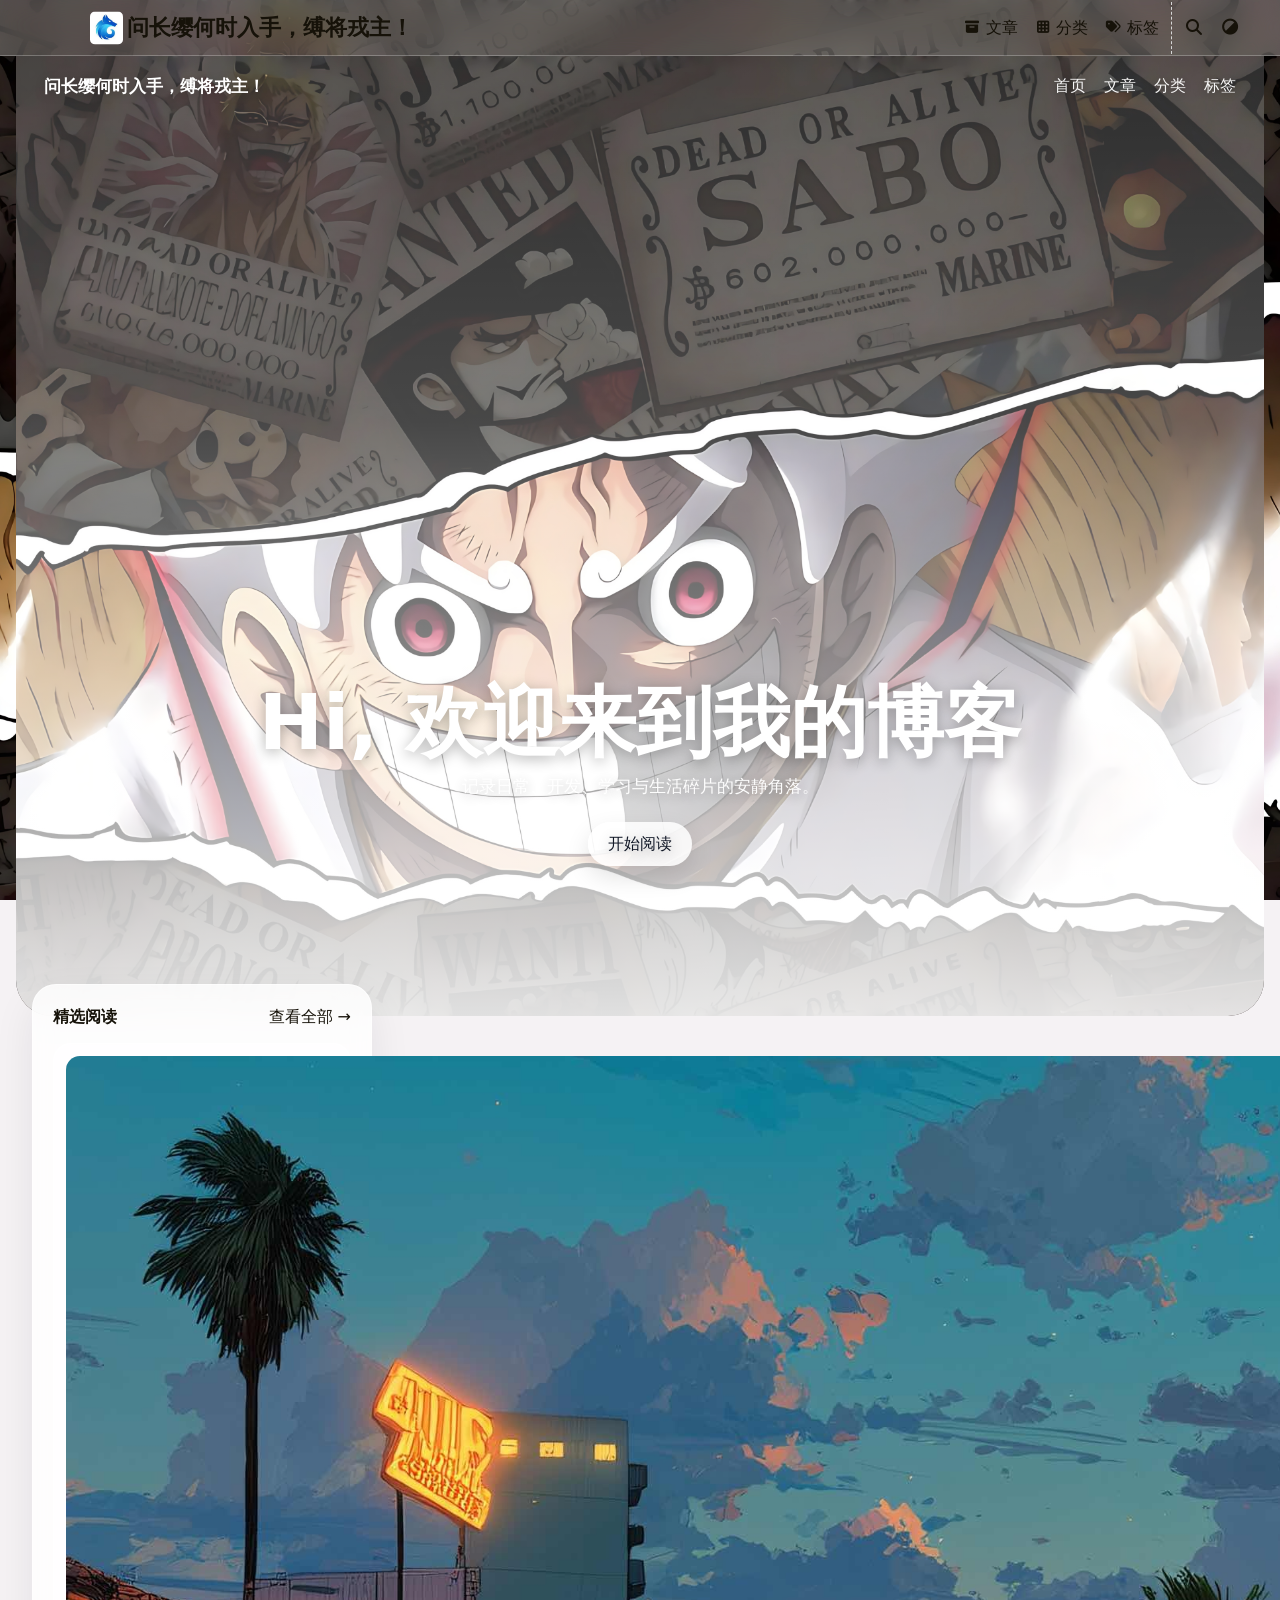
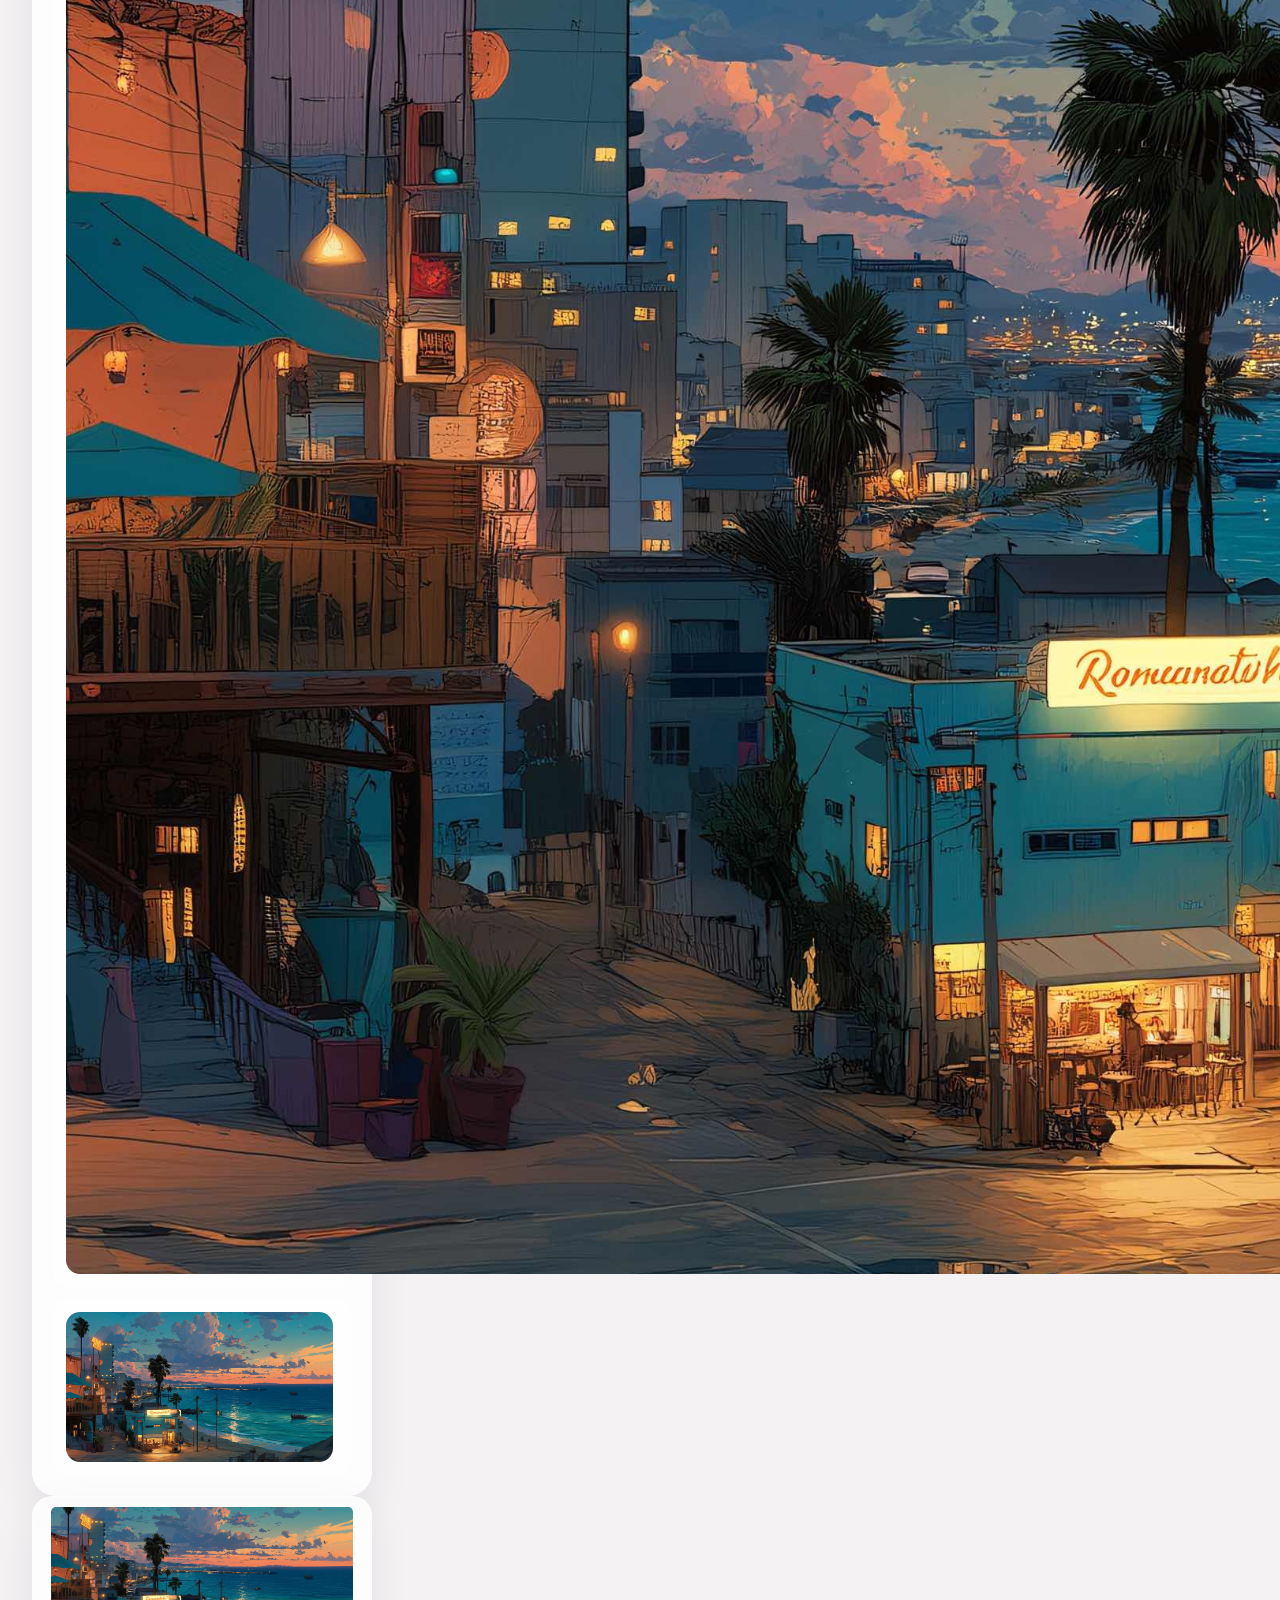
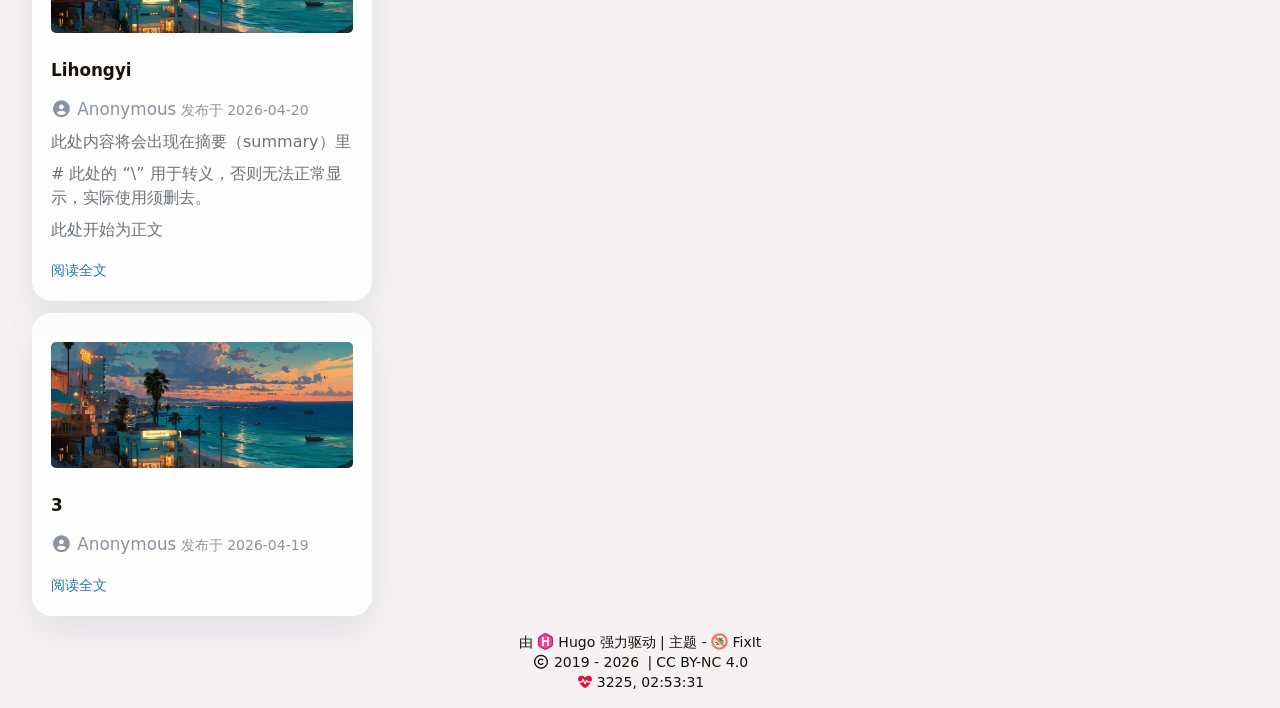
==== commit 62a7d7a5: "deploy: hhhzzz1234/blog@8659bc59570b3afb5187eade3bccd9d46a9470e1" ====
--- a/index.html
+++ b/index.html
@@ -1,4 +1,4 @@
-<!doctype html><html itemscope itemtype=http://schema.org/WebPage lang=zh-CN><head><meta name=generator content="Hugo 0.164.0"><meta name=theme content='FixIt v0.4.5'><meta charset=utf-8><meta name=viewport content="width=device-width,initial-scale=1,maximum-scale=2"><meta name=robots content="noodp"><title>问长缨何时入手，缚将戎主！</title><meta name=author content><meta name=description content><meta itemprop=name content="问长缨何时入手，缚将戎主！"><meta itemprop=datePublished content="2026-04-20T11:17:47+08:00"><meta itemprop=dateModified content="2026-04-20T11:18:22+08:00"><meta property="og:url" content="https://hhhzzz1234.github.io/"><meta property="og:site_name" content="问长缨何时入手，缚将戎主！"><meta property="og:title" content="问长缨何时入手，缚将戎主！"><meta property="og:locale" content="zh_CN"><meta property="og:type" content="website"><meta name=twitter:card content="summary"><meta name=twitter:title content="问长缨何时入手，缚将戎主！"><meta name=application-name content="问长缨何时入手，缚将戎主！"><meta name=apple-mobile-web-app-title content="问长缨何时入手，缚将戎主！"><meta name=theme-color data-light=#f8f8f8 data-dark=#252627 content="#f8f8f8"><meta name=msapplication-TileColor content="#da532c"><link rel=icon href=/favicon.svg><link rel=apple-touch-icon sizes=180x180 href=/apple-touch-icon.png><link rel=mask-icon href=/safari-pinned-tab.svg color=#5bbad5><link rel=canonical type=text/html href=https://hhhzzz1234.github.io/ title=问长缨何时入手，缚将戎主！><link rel=alternate type=application/rss+xml href=https://hhhzzz1234.github.io/index.xml title=问长缨何时入手，缚将戎主！><link rel=alternate type=application/json href=https://hhhzzz1234.github.io/index.json title=问长缨何时入手，缚将戎主！><link rel=alternate type=text/plain href=https://hhhzzz1234.github.io/baidu_urls.txt title=问长缨何时入手，缚将戎主！><link rel=stylesheet href=/css/config.min.css><link rel=stylesheet href=/css/style.min.css><link rel=preload href=/lib/fontawesome-free/all.min.css as=style onload='this.removeAttribute("onload"),this.rel="stylesheet"'><noscript><link rel=stylesheet href=/lib/fontawesome-free/all.min.css></noscript><link rel=preload href=/lib/animate/animate.min.css as=style onload='this.removeAttribute("onload"),this.rel="stylesheet"'><noscript><link rel=stylesheet href=/lib/animate/animate.min.css></noscript><script type=application/ld+json>{"@context":"http://schema.org","@type":"WebSite","url":"https:\/\/hhhzzz1234.github.io\/","inLanguage":"zh-CN","image":"https:\/\/hhhzzz1234.github.io\/favicon.ico","thumbnailUrl":"https:\/\/hhhzzz1234.github.io\/favicon-32x32.png","name":"问长缨何时入手，缚将戎主！"}</script><script src=/js/head/color-scheme.min.js></script></head><body data-instant-intensity=viewport data-header-desktop=sticky data-header-mobile=auto><div class=wrapper data-page-style=normal><header class="desktop animate__faster" id=header-desktop><div class=header-wrapper><div class=header-title><a href=/ title=问长缨何时入手，缚将戎主！><img class=logo src=/logo.png alt=问长缨何时入手，缚将戎主！ height=32 width=32><span class=header-title-text>问长缨何时入手，缚将戎主！</span></a><span class=header-subtitle></span></div><nav><ul class=menu><li class=menu-item><a class=menu-link href=/posts/><i class="fa-solid fa-archive fa-sm" aria-hidden=true></i> 文章</a></li><li class=menu-item><a class=menu-link href=/categories/><i class="fa-solid fa-th fa-sm" aria-hidden=true></i> 分类</a></li><li class=menu-item><a class=menu-link href=/tags/><i class="fa-solid fa-tags fa-sm" aria-hidden=true></i> 标签</a></li><li class="menu-item delimiter"></li><li class="menu-item search" id=search-desktop><input type=text placeholder=搜索文章标题或内容…… id=search-input-desktop>
+<!doctype html><html itemscope itemtype=http://schema.org/WebPage lang=zh-CN><head><meta name=generator content="Hugo 0.165.0"><meta name=theme content='FixIt v0.4.5'><meta charset=utf-8><meta name=viewport content="width=device-width,initial-scale=1,maximum-scale=2"><meta name=robots content="noodp"><title>问长缨何时入手，缚将戎主！</title><meta name=author content><meta name=description content><meta itemprop=name content="问长缨何时入手，缚将戎主！"><meta itemprop=datePublished content="2026-04-20T11:17:47+08:00"><meta itemprop=dateModified content="2026-04-20T11:18:22+08:00"><meta property="og:url" content="https://hhhzzz1234.github.io/"><meta property="og:site_name" content="问长缨何时入手，缚将戎主！"><meta property="og:title" content="问长缨何时入手，缚将戎主！"><meta property="og:locale" content="zh_CN"><meta property="og:type" content="website"><meta name=twitter:card content="summary"><meta name=twitter:title content="问长缨何时入手，缚将戎主！"><meta name=application-name content="问长缨何时入手，缚将戎主！"><meta name=apple-mobile-web-app-title content="问长缨何时入手，缚将戎主！"><meta name=theme-color data-light=#f8f8f8 data-dark=#252627 content="#f8f8f8"><meta name=msapplication-TileColor content="#da532c"><link rel=icon href=/favicon.svg><link rel=apple-touch-icon sizes=180x180 href=/apple-touch-icon.png><link rel=mask-icon href=/safari-pinned-tab.svg color=#5bbad5><link rel=canonical type=text/html href=https://hhhzzz1234.github.io/ title=问长缨何时入手，缚将戎主！><link rel=alternate type=application/rss+xml href=https://hhhzzz1234.github.io/index.xml title=问长缨何时入手，缚将戎主！><link rel=alternate type=application/json href=https://hhhzzz1234.github.io/index.json title=问长缨何时入手，缚将戎主！><link rel=alternate type=text/plain href=https://hhhzzz1234.github.io/baidu_urls.txt title=问长缨何时入手，缚将戎主！><link rel=stylesheet href=/css/config.min.css><link rel=stylesheet href=/css/style.min.css><link rel=preload href=/lib/fontawesome-free/all.min.css as=style onload='this.removeAttribute("onload"),this.rel="stylesheet"'><noscript><link rel=stylesheet href=/lib/fontawesome-free/all.min.css></noscript><link rel=preload href=/lib/animate/animate.min.css as=style onload='this.removeAttribute("onload"),this.rel="stylesheet"'><noscript><link rel=stylesheet href=/lib/animate/animate.min.css></noscript><script type=application/ld+json>{"@context":"http://schema.org","@type":"WebSite","url":"https:\/\/hhhzzz1234.github.io\/","inLanguage":"zh-CN","image":"https:\/\/hhhzzz1234.github.io\/favicon.ico","thumbnailUrl":"https:\/\/hhhzzz1234.github.io\/favicon-32x32.png","name":"问长缨何时入手，缚将戎主！"}</script><script src=/js/head/color-scheme.min.js></script></head><body data-instant-intensity=viewport data-header-desktop=sticky data-header-mobile=auto><div class=wrapper data-page-style=normal><header class="desktop animate__faster" id=header-desktop><div class=header-wrapper><div class=header-title><a href=/ title=问长缨何时入手，缚将戎主！><img class=logo src=/logo.png alt=问长缨何时入手，缚将戎主！ height=32 width=32><span class=header-title-text>问长缨何时入手，缚将戎主！</span></a><span class=header-subtitle></span></div><nav><ul class=menu><li class=menu-item><a class=menu-link href=/posts/><i class="fa-solid fa-archive fa-sm" aria-hidden=true></i> 文章</a></li><li class=menu-item><a class=menu-link href=/categories/><i class="fa-solid fa-th fa-sm" aria-hidden=true></i> 分类</a></li><li class=menu-item><a class=menu-link href=/tags/><i class="fa-solid fa-tags fa-sm" aria-hidden=true></i> 标签</a></li><li class="menu-item delimiter"></li><li class="menu-item search" id=search-desktop><input type=text placeholder=搜索文章标题或内容…… id=search-input-desktop>
 <a href=javascript:void(0); class="search-button search-toggle" id=search-toggle-desktop title=搜索><i class="fa-solid fa-search" aria-hidden=true></i>
 </a><a href=javascript:void(0); class="search-button search-clear" id=search-clear-desktop title=清空><i class="fa-solid fa-times-circle" aria-hidden=true></i>
 </a><span class="search-button search-loading" id=search-loading-desktop><i class="fa-solid fa-spinner fa-spin" aria-hidden=true></i></span></li><li class="menu-item theme-switch" role=button aria-label=切换主题 title=切换主题><i class="fa-solid fa-adjust" aria-hidden=true></i></li></ul></nav></div></header><header class="mobile animate__faster" id=header-mobile><div class=header-container><div class=header-wrapper><div class=header-title><a href=/ title=问长缨何时入手，缚将戎主！><img class=logo src=/logo.png alt=问长缨何时入手，缚将戎主！ height=26 width=26><span class=header-title-text>问长缨何时入手，缚将戎主！</span></a><span class=header-subtitle></span></div><div class=theme-switch role=button aria-label=切换主题><i class="fa-solid fa-adjust" aria-hidden=true></i></div><div class=menu-toggle id=menu-toggle-mobile role=button aria-labelledby=menu-mobile><span></span><span></span><span></span></div></div><nav><ul class=menu id=menu-mobile><li class=search-wrapper><div class="search mobile" id=search-mobile><input type=text placeholder=搜索文章标题或内容…… id=search-input-mobile>
@@ -10,6 +10,6 @@
 <a href=/tags/>标签</a></div></div><div class=home-hero__center><h1 class=home-hero__title>Hi, 欢迎来到我的博客</h1><p class=home-hero__subtitle>记录日常、开发、学习与生活碎片的安静角落。</p><a class=home-hero__cta href=#home-content>开始阅读</a></div></div></section><main class=home-shell id=home-content><aside class=home-sidebar><div class=home-profile><div class=home-avatar><a href=/posts/ title=文章><img src=/avatar.jpg alt="Home avatar" height=96 width=96></a></div><h1 class=home-title>hai的小站</h1><p class=home-subtitle><span class=d-none>色相事一刹那，光阴里无尽藏</span><span class=typeit><template>色相事一刹那，光阴里无尽藏</template></span></p><div class=links><a href=/index.xml title=RSS target=_blank rel="external nofollow noopener noreferrer me"><i class="fa-solid fa-rss" aria-hidden=true></i></a></div></div><section class=latest-panel><div class=panel-head><h2>最新发布</h2><a href=/posts/>更多 →</a></div><div class=latest-list><a class=latest-item href=/posts/lihongyi/><div class=latest-item__thumb><img src=/1.png alt=Lihongyi></div><div class=latest-item__body><h3>Lihongyi</h3><time>2026-04-20</time></div></a><a class=latest-item href=/posts/3/><div class=latest-item__thumb><img src=/1.png alt=3></div><div class=latest-item__body><h3>3</h3><time>2026-04-19</time></div></a></div></section></aside><section class=home-main><section class=featured-strip><div class=panel-head><h2>精选阅读</h2><a href=/posts/>查看全部 →</a></div><div class=featured-list><a class=featured-row href=/posts/lihongyi/><div class=featured-row__media><img src=/1.png alt=Lihongyi></div><div class=featured-row__body><h3>Lihongyi</h3><p>此处内容将会出现在摘要（summary）里
 # 此处的“\”用于转义，否则无法正常显示，实际使用须删去。 此处开始为正文</p><div class=featured-row__meta>2026-04-20</div></div></a><a class=featured-row href=/posts/3/><div class=featured-row__media><img src=/1.png alt=3></div><div class=featured-row__body><h3>3</h3><div class=featured-row__meta>2026-04-19</div></div></a></div></section><section class=home-list><article class="single summary" itemscope itemtype=http://schema.org/Article><div class=featured-image-preview><a href=/posts/lihongyi/ aria-label=Lihongyi><img src=/1.png alt=Lihongyi loading=eager></a></div><h2 class=single-title itemprop="name headline"><a href=/posts/lihongyi/>Lihongyi</a></h2><div class=post-meta><span class=post-author><span class=author><i class="fa-solid fa-user-circle" aria-hidden=true></i>
 Anonymous</span></span>&nbsp;<span class=post-publish title='2026-04-20 11:17:47'>发布于 <time datetime=2026-04-20>2026-04-20</time></span></div><div class=content><p>此处内容将会出现在摘要（summary）里</p># 此处的“\”用于转义，否则无法正常显示，实际使用须删去。<p>此处开始为正文</p></div><div class=post-footer><a href=/posts/lihongyi/>阅读全文</a></div></article><article class="single summary" itemscope itemtype=http://schema.org/Article><div class=featured-image-preview><a href=/posts/3/ aria-label=3><img src=/1.png alt=3 loading=eager></a></div><h2 class=single-title itemprop="name headline"><a href=/posts/3/>3</a></h2><div class=post-meta><span class=post-author><span class=author><i class="fa-solid fa-user-circle" aria-hidden=true></i>
-Anonymous</span></span>&nbsp;<span class=post-publish title='2026-04-19 11:22:55'>发布于 <time datetime=2026-04-19>2026-04-19</time></span></div><div class=content></div><div class=post-footer><a href=/posts/3/>阅读全文</a></div></article></section></section></main></div></main><footer class=footer><div class=footer-container><div class="footer-line powered">由 <a href=https://gohugo.io/ target=_blank rel="external nofollow noopener noreferrer" title="Hugo 0.164.0"><img class=hugo-icon src=/images/hugo.min.svg alt="Hugo logo"> Hugo</a> 强力驱动 | 主题 - <a href=https://github.com/hugo-fixit/FixIt target=_blank rel=external title="FixIt v0.4.5"><img class=fixit-icon src=/images/fixit.min.svg alt="FixIt logo"> FixIt</a></div><div class="footer-line copyright" itemscope itemtype=http://schema.org/CreativeWork><i class="fa-regular fa-copyright" aria-hidden=true></i>
+Anonymous</span></span>&nbsp;<span class=post-publish title='2026-04-19 11:22:55'>发布于 <time datetime=2026-04-19>2026-04-19</time></span></div><div class=content></div><div class=post-footer><a href=/posts/3/>阅读全文</a></div></article></section></section></main></div></main><footer class=footer><div class=footer-container><div class="footer-line powered">由 <a href=https://gohugo.io/ target=_blank rel="external nofollow noopener noreferrer" title="Hugo 0.165.0"><img class=hugo-icon src=/images/hugo.min.svg alt="Hugo logo"> Hugo</a> 强力驱动 | 主题 - <a href=https://github.com/hugo-fixit/FixIt target=_blank rel=external title="FixIt v0.4.5"><img class=fixit-icon src=/images/fixit.min.svg alt="FixIt logo"> FixIt</a></div><div class="footer-line copyright" itemscope itemtype=http://schema.org/CreativeWork><i class="fa-regular fa-copyright" aria-hidden=true></i>
 <span itemprop=copyrightYear>2019 - 2026</span><span class=author itemprop=copyrightHolder>
 <a href=/></a></span><span class="license footer-divider"><a rel="license external nofollow noopener noreferrer" href=https://creativecommons.org/licenses/by-nc/4.0/ target=_blank>CC BY-NC 4.0</a></span></div><div class="footer-line statistics"><span class=site-time title=网站运行中……><i class="fa-solid fa-heartbeat animate-icon" aria-hidden=true></i><span class="run-times variant-numeric ms-1">网站运行中……</span></span></div></div></footer></div><div class=widgets><div class=fixed-buttons><div class="fixed-button back-to-top animate__faster d-none" role=button aria-label=回到顶部><i class="fa-solid fa-arrow-up" aria-hidden=true></i><svg viewBox="0 0 100 100"><circle class="bg" cx="50" cy="50" r="50"/><circle class="progress" cx="50" cy="50" r="50"/></svg></div><div class="fixed-button view-comments d-none" role=button aria-label=查看评论><i class="fa-solid fa-comment" aria-hidden=true></i></div></div><div id=mask></div><div class=reading-progress-bar style=left:0;top:0></div><noscript><div class=noscript-warning>该网站在启用 JavaScript 的情况下效果最佳。</div></noscript></div><link rel=stylesheet href=/css/custom-bg.min.css><link rel=stylesheet href=/lib/lightgallery/css/lightgallery-bundle.min.css><script src=/lib/autocomplete/autocomplete.min.js defer></script><script src=/lib/lightgallery/lightgallery.min.js defer></script><script src=/lib/lightgallery/plugins/thumbnail/lg-thumbnail.min.js defer></script><script src=/lib/lightgallery/plugins/zoom/lg-zoom.min.js defer></script><script src=/lib/typeit/index.umd.js defer></script><script src=/lib/pangu/pangu.min.js defer></script><script src=/lib/cell-tooltip/cell-tooltip.umd.js defer></script><script>window.config={lightgallery:!0,pangu:{enable:!0,selector:"article"},print:{expandAdmonition:!0,expandCode:!0,expandDetails:!0,expandFileTree:!1},search:{highlightTag:"em",maxResultLength:10,noResultsFound:"没有找到结果",snippetLength:50},siteTime:"2018-02-06T11:15:22+08:00",tooltip:!0,typeit:{cursorChar:"|",cursorSpeed:1e3,duration:-1,loop:!1,speed:100},version:"v0.4.5"}</script><script src=/js/theme.min.js defer></script></body></html>
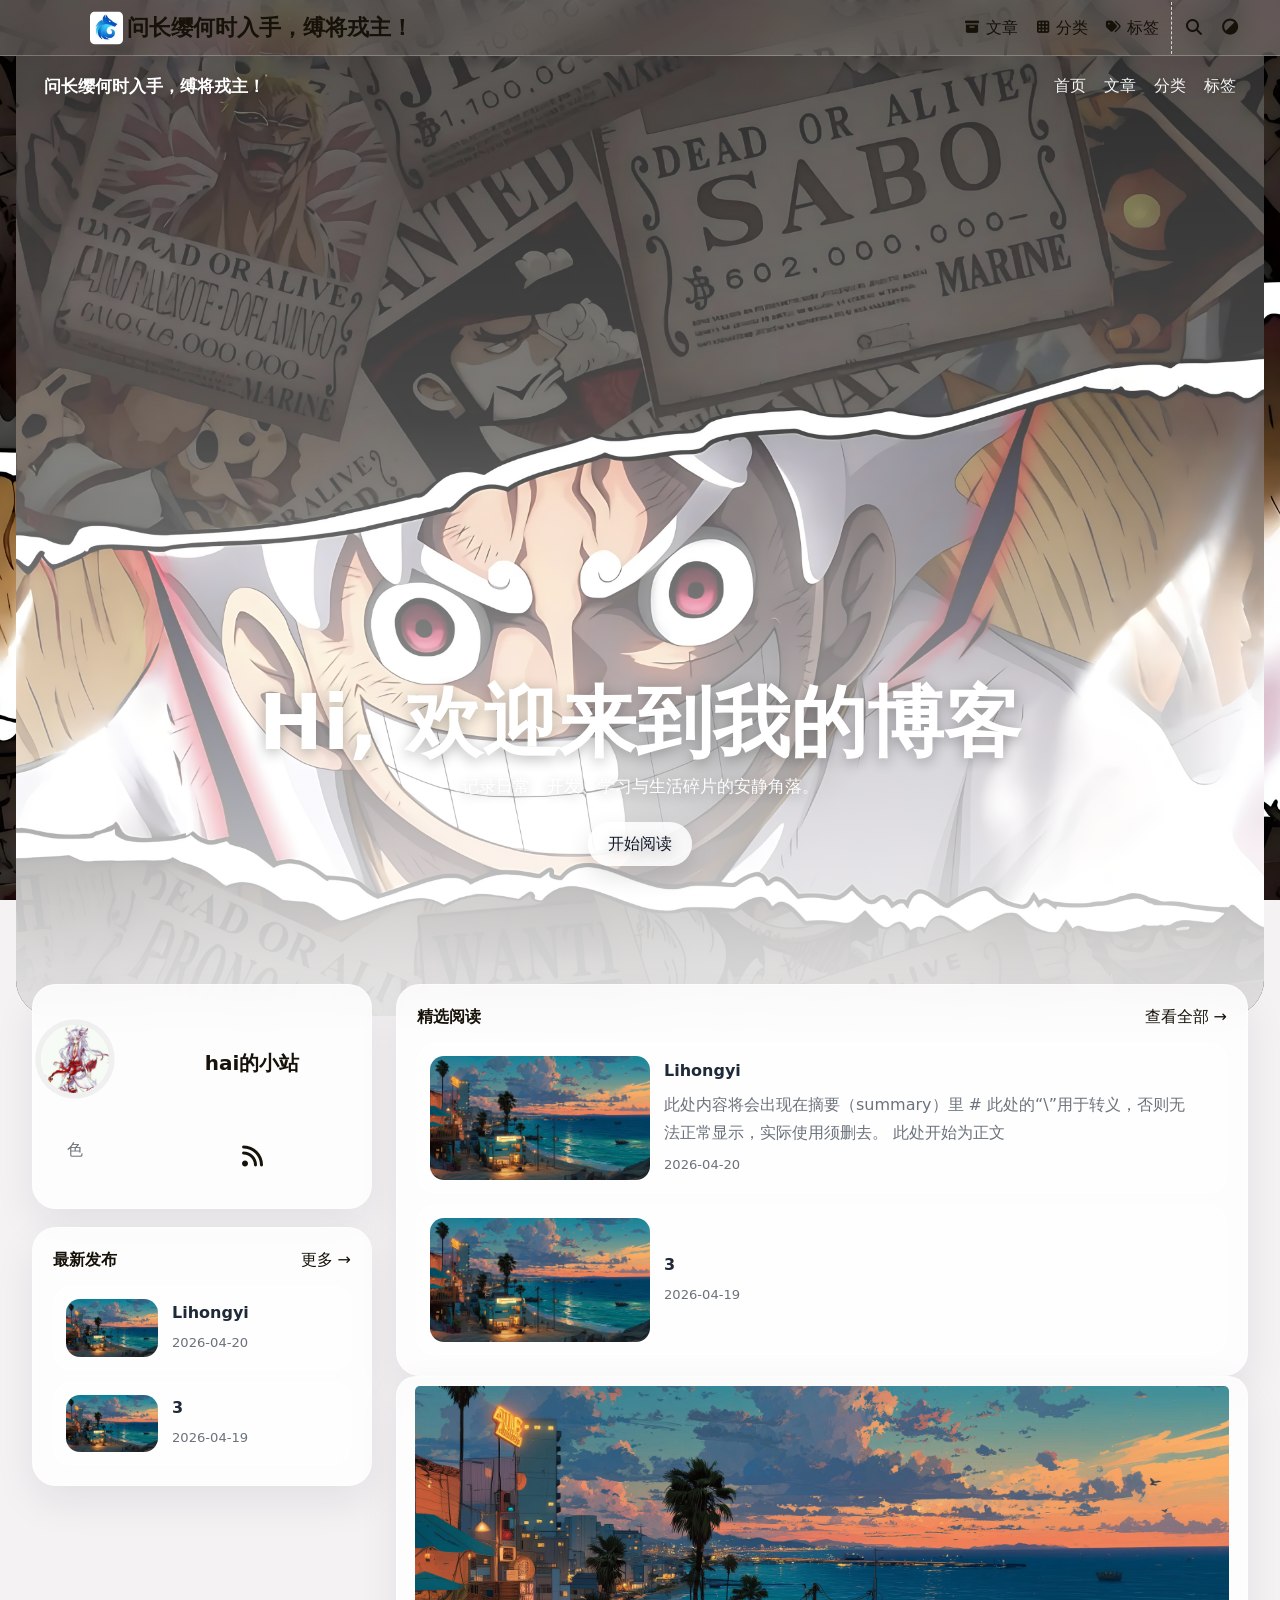
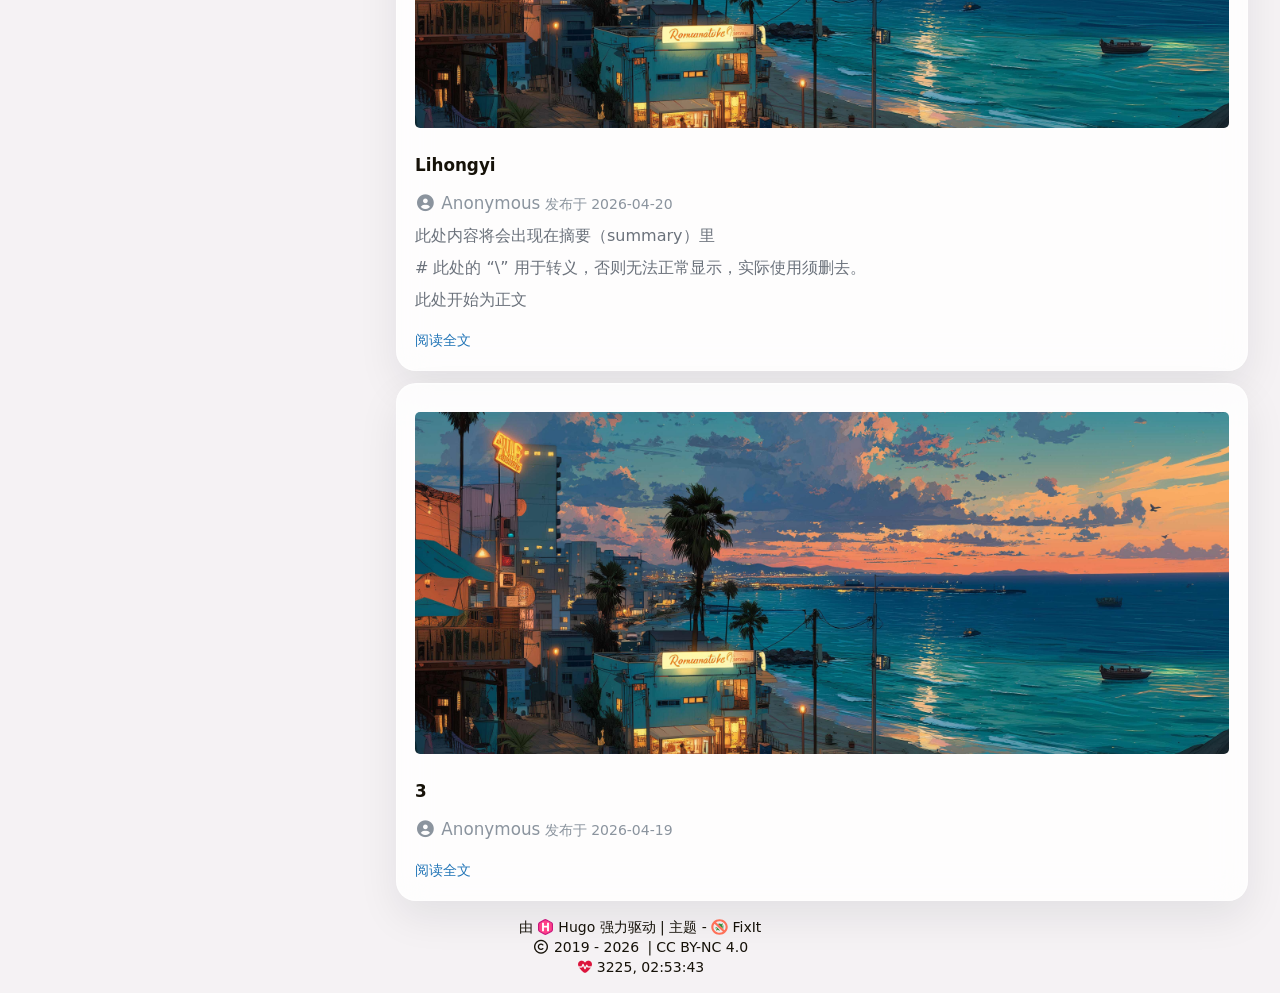
==== commit f9ec3269: "fix: 首页侧边栏改用 div，避免被 FixIt 主题隐藏 FixIt 主题 style.min.css 中有 `.wrapper main aside { display:none !impor" ====
--- a/index.html
+++ b/index.html
@@ -1,4 +1,4 @@
-<!doctype html><html itemscope itemtype=http://schema.org/WebPage lang=zh-CN><head><meta name=generator content="Hugo 0.165.0"><meta name=theme content='FixIt v0.4.5'><meta charset=utf-8><meta name=viewport content="width=device-width,initial-scale=1,maximum-scale=2"><meta name=robots content="noodp"><title>问长缨何时入手，缚将戎主！</title><meta name=author content><meta name=description content><meta itemprop=name content="问长缨何时入手，缚将戎主！"><meta itemprop=datePublished content="2026-04-20T11:17:47+08:00"><meta itemprop=dateModified content="2026-04-20T11:18:22+08:00"><meta property="og:url" content="https://hhhzzz1234.github.io/"><meta property="og:site_name" content="问长缨何时入手，缚将戎主！"><meta property="og:title" content="问长缨何时入手，缚将戎主！"><meta property="og:locale" content="zh_CN"><meta property="og:type" content="website"><meta name=twitter:card content="summary"><meta name=twitter:title content="问长缨何时入手，缚将戎主！"><meta name=application-name content="问长缨何时入手，缚将戎主！"><meta name=apple-mobile-web-app-title content="问长缨何时入手，缚将戎主！"><meta name=theme-color data-light=#f8f8f8 data-dark=#252627 content="#f8f8f8"><meta name=msapplication-TileColor content="#da532c"><link rel=icon href=/favicon.svg><link rel=apple-touch-icon sizes=180x180 href=/apple-touch-icon.png><link rel=mask-icon href=/safari-pinned-tab.svg color=#5bbad5><link rel=canonical type=text/html href=https://hhhzzz1234.github.io/ title=问长缨何时入手，缚将戎主！><link rel=alternate type=application/rss+xml href=https://hhhzzz1234.github.io/index.xml title=问长缨何时入手，缚将戎主！><link rel=alternate type=application/json href=https://hhhzzz1234.github.io/index.json title=问长缨何时入手，缚将戎主！><link rel=alternate type=text/plain href=https://hhhzzz1234.github.io/baidu_urls.txt title=问长缨何时入手，缚将戎主！><link rel=stylesheet href=/css/config.min.css><link rel=stylesheet href=/css/style.min.css><link rel=preload href=/lib/fontawesome-free/all.min.css as=style onload='this.removeAttribute("onload"),this.rel="stylesheet"'><noscript><link rel=stylesheet href=/lib/fontawesome-free/all.min.css></noscript><link rel=preload href=/lib/animate/animate.min.css as=style onload='this.removeAttribute("onload"),this.rel="stylesheet"'><noscript><link rel=stylesheet href=/lib/animate/animate.min.css></noscript><script type=application/ld+json>{"@context":"http://schema.org","@type":"WebSite","url":"https:\/\/hhhzzz1234.github.io\/","inLanguage":"zh-CN","image":"https:\/\/hhhzzz1234.github.io\/favicon.ico","thumbnailUrl":"https:\/\/hhhzzz1234.github.io\/favicon-32x32.png","name":"问长缨何时入手，缚将戎主！"}</script><script src=/js/head/color-scheme.min.js></script></head><body data-instant-intensity=viewport data-header-desktop=sticky data-header-mobile=auto><div class=wrapper data-page-style=normal><header class="desktop animate__faster" id=header-desktop><div class=header-wrapper><div class=header-title><a href=/ title=问长缨何时入手，缚将戎主！><img class=logo src=/logo.png alt=问长缨何时入手，缚将戎主！ height=32 width=32><span class=header-title-text>问长缨何时入手，缚将戎主！</span></a><span class=header-subtitle></span></div><nav><ul class=menu><li class=menu-item><a class=menu-link href=/posts/><i class="fa-solid fa-archive fa-sm" aria-hidden=true></i> 文章</a></li><li class=menu-item><a class=menu-link href=/categories/><i class="fa-solid fa-th fa-sm" aria-hidden=true></i> 分类</a></li><li class=menu-item><a class=menu-link href=/tags/><i class="fa-solid fa-tags fa-sm" aria-hidden=true></i> 标签</a></li><li class="menu-item delimiter"></li><li class="menu-item search" id=search-desktop><input type=text placeholder=搜索文章标题或内容…… id=search-input-desktop>
+<!doctype html><html itemscope itemtype=http://schema.org/WebPage lang=zh-CN><head><meta name=generator content="Hugo 0.166.0"><meta name=theme content='FixIt v0.4.5'><meta charset=utf-8><meta name=viewport content="width=device-width,initial-scale=1,maximum-scale=2"><meta name=robots content="noodp"><title>问长缨何时入手，缚将戎主！</title><meta name=author content><meta name=description content><meta itemprop=name content="问长缨何时入手，缚将戎主！"><meta itemprop=datePublished content="2026-04-20T11:17:47+08:00"><meta itemprop=dateModified content="2026-04-20T11:18:22+08:00"><meta property="og:url" content="https://hhhzzz1234.github.io/"><meta property="og:site_name" content="问长缨何时入手，缚将戎主！"><meta property="og:title" content="问长缨何时入手，缚将戎主！"><meta property="og:locale" content="zh_CN"><meta property="og:type" content="website"><meta name=twitter:card content="summary"><meta name=twitter:title content="问长缨何时入手，缚将戎主！"><meta name=application-name content="问长缨何时入手，缚将戎主！"><meta name=apple-mobile-web-app-title content="问长缨何时入手，缚将戎主！"><meta name=theme-color data-light=#f8f8f8 data-dark=#252627 content="#f8f8f8"><meta name=msapplication-TileColor content="#da532c"><link rel=icon href=/favicon.svg><link rel=apple-touch-icon sizes=180x180 href=/apple-touch-icon.png><link rel=mask-icon href=/safari-pinned-tab.svg color=#5bbad5><link rel=canonical type=text/html href=https://hhhzzz1234.github.io/ title=问长缨何时入手，缚将戎主！><link rel=alternate type=application/rss+xml href=https://hhhzzz1234.github.io/index.xml title=问长缨何时入手，缚将戎主！><link rel=alternate type=application/json href=https://hhhzzz1234.github.io/index.json title=问长缨何时入手，缚将戎主！><link rel=alternate type=text/plain href=https://hhhzzz1234.github.io/baidu_urls.txt title=问长缨何时入手，缚将戎主！><link rel=stylesheet href=/css/config.min.css><link rel=stylesheet href=/css/style.min.css><link rel=preload href=/lib/fontawesome-free/all.min.css as=style onload='this.removeAttribute("onload"),this.rel="stylesheet"'><noscript><link rel=stylesheet href=/lib/fontawesome-free/all.min.css></noscript><link rel=preload href=/lib/animate/animate.min.css as=style onload='this.removeAttribute("onload"),this.rel="stylesheet"'><noscript><link rel=stylesheet href=/lib/animate/animate.min.css></noscript><script type=application/ld+json>{"@context":"http://schema.org","@type":"WebSite","url":"https:\/\/hhhzzz1234.github.io\/","inLanguage":"zh-CN","image":"https:\/\/hhhzzz1234.github.io\/favicon.ico","thumbnailUrl":"https:\/\/hhhzzz1234.github.io\/favicon-32x32.png","name":"问长缨何时入手，缚将戎主！"}</script><script src=/js/head/color-scheme.min.js></script></head><body data-instant-intensity=viewport data-header-desktop=sticky data-header-mobile=auto><div class=wrapper data-page-style=normal><header class="desktop animate__faster" id=header-desktop><div class=header-wrapper><div class=header-title><a href=/ title=问长缨何时入手，缚将戎主！><img class=logo src=/logo.png alt=问长缨何时入手，缚将戎主！ height=32 width=32><span class=header-title-text>问长缨何时入手，缚将戎主！</span></a><span class=header-subtitle></span></div><nav><ul class=menu><li class=menu-item><a class=menu-link href=/posts/><i class="fa-solid fa-archive fa-sm" aria-hidden=true></i> 文章</a></li><li class=menu-item><a class=menu-link href=/categories/><i class="fa-solid fa-th fa-sm" aria-hidden=true></i> 分类</a></li><li class=menu-item><a class=menu-link href=/tags/><i class="fa-solid fa-tags fa-sm" aria-hidden=true></i> 标签</a></li><li class="menu-item delimiter"></li><li class="menu-item search" id=search-desktop><input type=text placeholder=搜索文章标题或内容…… id=search-input-desktop>
 <a href=javascript:void(0); class="search-button search-toggle" id=search-toggle-desktop title=搜索><i class="fa-solid fa-search" aria-hidden=true></i>
 </a><a href=javascript:void(0); class="search-button search-clear" id=search-clear-desktop title=清空><i class="fa-solid fa-times-circle" aria-hidden=true></i>
 </a><span class="search-button search-loading" id=search-loading-desktop><i class="fa-solid fa-spinner fa-spin" aria-hidden=true></i></span></li><li class="menu-item theme-switch" role=button aria-label=切换主题 title=切换主题><i class="fa-solid fa-adjust" aria-hidden=true></i></li></ul></nav></div></header><header class="mobile animate__faster" id=header-mobile><div class=header-container><div class=header-wrapper><div class=header-title><a href=/ title=问长缨何时入手，缚将戎主！><img class=logo src=/logo.png alt=问长缨何时入手，缚将戎主！ height=26 width=26><span class=header-title-text>问长缨何时入手，缚将戎主！</span></a><span class=header-subtitle></span></div><div class=theme-switch role=button aria-label=切换主题><i class="fa-solid fa-adjust" aria-hidden=true></i></div><div class=menu-toggle id=menu-toggle-mobile role=button aria-labelledby=menu-mobile><span></span><span></span><span></span></div></div><nav><ul class=menu id=menu-mobile><li class=search-wrapper><div class="search mobile" id=search-mobile><input type=text placeholder=搜索文章标题或内容…… id=search-input-mobile>
@@ -7,9 +7,9 @@
 </a><span class="search-button search-loading" id=search-loading-mobile><i class="fa-solid fa-spinner fa-spin" aria-hidden=true></i></span></div><a href=javascript:void(0); class=search-cancel id=search-cancel-mobile>取消</a></li><li class=menu-item><a class=menu-link href=/posts/><i class="fa-solid fa-archive fa-sm" aria-hidden=true></i> 文章</a></li><li class=menu-item><a class=menu-link href=/categories/><i class="fa-solid fa-th fa-sm" aria-hidden=true></i> 分类</a></li><li class=menu-item><a class=menu-link href=/tags/><i class="fa-solid fa-tags fa-sm" aria-hidden=true></i> 标签</a></li><li class="menu-item menu-system"></li></ul></nav></div></header><div class="search-dropdown desktop"><div id=search-dropdown-desktop></div></div><div class="search-dropdown mobile"><div id=search-dropdown-mobile></div></div><main class=fi-container><div class="page home posts"><section class=home-hero style=background-image:url(/2.png)><div class=home-hero__overlay></div><div class=home-hero__inner><div class=home-hero__nav><span class=home-hero__brand>问长缨何时入手，缚将戎主！</span><div class=home-hero__links><a href=/>首页</a>
 <a href=/posts/>文章</a>
 <a href=/categories/>分类</a>
-<a href=/tags/>标签</a></div></div><div class=home-hero__center><h1 class=home-hero__title>Hi, 欢迎来到我的博客</h1><p class=home-hero__subtitle>记录日常、开发、学习与生活碎片的安静角落。</p><a class=home-hero__cta href=#home-content>开始阅读</a></div></div></section><main class=home-shell id=home-content><aside class=home-sidebar><div class=home-profile><div class=home-avatar><a href=/posts/ title=文章><img src=/avatar.jpg alt="Home avatar" height=96 width=96></a></div><h1 class=home-title>hai的小站</h1><p class=home-subtitle><span class=d-none>色相事一刹那，光阴里无尽藏</span><span class=typeit><template>色相事一刹那，光阴里无尽藏</template></span></p><div class=links><a href=/index.xml title=RSS target=_blank rel="external nofollow noopener noreferrer me"><i class="fa-solid fa-rss" aria-hidden=true></i></a></div></div><section class=latest-panel><div class=panel-head><h2>最新发布</h2><a href=/posts/>更多 →</a></div><div class=latest-list><a class=latest-item href=/posts/lihongyi/><div class=latest-item__thumb><img src=/1.png alt=Lihongyi></div><div class=latest-item__body><h3>Lihongyi</h3><time>2026-04-20</time></div></a><a class=latest-item href=/posts/3/><div class=latest-item__thumb><img src=/1.png alt=3></div><div class=latest-item__body><h3>3</h3><time>2026-04-19</time></div></a></div></section></aside><section class=home-main><section class=featured-strip><div class=panel-head><h2>精选阅读</h2><a href=/posts/>查看全部 →</a></div><div class=featured-list><a class=featured-row href=/posts/lihongyi/><div class=featured-row__media><img src=/1.png alt=Lihongyi></div><div class=featured-row__body><h3>Lihongyi</h3><p>此处内容将会出现在摘要（summary）里
+<a href=/tags/>标签</a></div></div><div class=home-hero__center><h1 class=home-hero__title>Hi, 欢迎来到我的博客</h1><p class=home-hero__subtitle>记录日常、开发、学习与生活碎片的安静角落。</p><a class=home-hero__cta href=#home-content>开始阅读</a></div></div></section><main class=home-shell id=home-content><div class=home-sidebar><div class=home-profile><div class=home-avatar><a href=/posts/ title=文章><img src=/avatar.jpg alt="Home avatar" height=96 width=96></a></div><h1 class=home-title>hai的小站</h1><p class=home-subtitle><span class=d-none>色相事一刹那，光阴里无尽藏</span><span class=typeit><template>色相事一刹那，光阴里无尽藏</template></span></p><div class=links><a href=/index.xml title=RSS target=_blank rel="external nofollow noopener noreferrer me"><i class="fa-solid fa-rss" aria-hidden=true></i></a></div></div><section class=latest-panel><div class=panel-head><h2>最新发布</h2><a href=/posts/>更多 →</a></div><div class=latest-list><a class=latest-item href=/posts/lihongyi/><div class=latest-item__thumb><img src=/1.png alt=Lihongyi></div><div class=latest-item__body><h3>Lihongyi</h3><time>2026-04-20</time></div></a><a class=latest-item href=/posts/3/><div class=latest-item__thumb><img src=/1.png alt=3></div><div class=latest-item__body><h3>3</h3><time>2026-04-19</time></div></a></div></section></div><section class=home-main><section class=featured-strip><div class=panel-head><h2>精选阅读</h2><a href=/posts/>查看全部 →</a></div><div class=featured-list><a class=featured-row href=/posts/lihongyi/><div class=featured-row__media><img src=/1.png alt=Lihongyi></div><div class=featured-row__body><h3>Lihongyi</h3><p>此处内容将会出现在摘要（summary）里
 # 此处的“\”用于转义，否则无法正常显示，实际使用须删去。 此处开始为正文</p><div class=featured-row__meta>2026-04-20</div></div></a><a class=featured-row href=/posts/3/><div class=featured-row__media><img src=/1.png alt=3></div><div class=featured-row__body><h3>3</h3><div class=featured-row__meta>2026-04-19</div></div></a></div></section><section class=home-list><article class="single summary" itemscope itemtype=http://schema.org/Article><div class=featured-image-preview><a href=/posts/lihongyi/ aria-label=Lihongyi><img src=/1.png alt=Lihongyi loading=eager></a></div><h2 class=single-title itemprop="name headline"><a href=/posts/lihongyi/>Lihongyi</a></h2><div class=post-meta><span class=post-author><span class=author><i class="fa-solid fa-user-circle" aria-hidden=true></i>
 Anonymous</span></span>&nbsp;<span class=post-publish title='2026-04-20 11:17:47'>发布于 <time datetime=2026-04-20>2026-04-20</time></span></div><div class=content><p>此处内容将会出现在摘要（summary）里</p># 此处的“\”用于转义，否则无法正常显示，实际使用须删去。<p>此处开始为正文</p></div><div class=post-footer><a href=/posts/lihongyi/>阅读全文</a></div></article><article class="single summary" itemscope itemtype=http://schema.org/Article><div class=featured-image-preview><a href=/posts/3/ aria-label=3><img src=/1.png alt=3 loading=eager></a></div><h2 class=single-title itemprop="name headline"><a href=/posts/3/>3</a></h2><div class=post-meta><span class=post-author><span class=author><i class="fa-solid fa-user-circle" aria-hidden=true></i>
-Anonymous</span></span>&nbsp;<span class=post-publish title='2026-04-19 11:22:55'>发布于 <time datetime=2026-04-19>2026-04-19</time></span></div><div class=content></div><div class=post-footer><a href=/posts/3/>阅读全文</a></div></article></section></section></main></div></main><footer class=footer><div class=footer-container><div class="footer-line powered">由 <a href=https://gohugo.io/ target=_blank rel="external nofollow noopener noreferrer" title="Hugo 0.165.0"><img class=hugo-icon src=/images/hugo.min.svg alt="Hugo logo"> Hugo</a> 强力驱动 | 主题 - <a href=https://github.com/hugo-fixit/FixIt target=_blank rel=external title="FixIt v0.4.5"><img class=fixit-icon src=/images/fixit.min.svg alt="FixIt logo"> FixIt</a></div><div class="footer-line copyright" itemscope itemtype=http://schema.org/CreativeWork><i class="fa-regular fa-copyright" aria-hidden=true></i>
+Anonymous</span></span>&nbsp;<span class=post-publish title='2026-04-19 11:22:55'>发布于 <time datetime=2026-04-19>2026-04-19</time></span></div><div class=content></div><div class=post-footer><a href=/posts/3/>阅读全文</a></div></article></section></section></main></div></main><footer class=footer><div class=footer-container><div class="footer-line powered">由 <a href=https://gohugo.io/ target=_blank rel="external nofollow noopener noreferrer" title="Hugo 0.166.0"><img class=hugo-icon src=/images/hugo.min.svg alt="Hugo logo"> Hugo</a> 强力驱动 | 主题 - <a href=https://github.com/hugo-fixit/FixIt target=_blank rel=external title="FixIt v0.4.5"><img class=fixit-icon src=/images/fixit.min.svg alt="FixIt logo"> FixIt</a></div><div class="footer-line copyright" itemscope itemtype=http://schema.org/CreativeWork><i class="fa-regular fa-copyright" aria-hidden=true></i>
 <span itemprop=copyrightYear>2019 - 2026</span><span class=author itemprop=copyrightHolder>
 <a href=/></a></span><span class="license footer-divider"><a rel="license external nofollow noopener noreferrer" href=https://creativecommons.org/licenses/by-nc/4.0/ target=_blank>CC BY-NC 4.0</a></span></div><div class="footer-line statistics"><span class=site-time title=网站运行中……><i class="fa-solid fa-heartbeat animate-icon" aria-hidden=true></i><span class="run-times variant-numeric ms-1">网站运行中……</span></span></div></div></footer></div><div class=widgets><div class=fixed-buttons><div class="fixed-button back-to-top animate__faster d-none" role=button aria-label=回到顶部><i class="fa-solid fa-arrow-up" aria-hidden=true></i><svg viewBox="0 0 100 100"><circle class="bg" cx="50" cy="50" r="50"/><circle class="progress" cx="50" cy="50" r="50"/></svg></div><div class="fixed-button view-comments d-none" role=button aria-label=查看评论><i class="fa-solid fa-comment" aria-hidden=true></i></div></div><div id=mask></div><div class=reading-progress-bar style=left:0;top:0></div><noscript><div class=noscript-warning>该网站在启用 JavaScript 的情况下效果最佳。</div></noscript></div><link rel=stylesheet href=/css/custom-bg.min.css><link rel=stylesheet href=/lib/lightgallery/css/lightgallery-bundle.min.css><script src=/lib/autocomplete/autocomplete.min.js defer></script><script src=/lib/lightgallery/lightgallery.min.js defer></script><script src=/lib/lightgallery/plugins/thumbnail/lg-thumbnail.min.js defer></script><script src=/lib/lightgallery/plugins/zoom/lg-zoom.min.js defer></script><script src=/lib/typeit/index.umd.js defer></script><script src=/lib/pangu/pangu.min.js defer></script><script src=/lib/cell-tooltip/cell-tooltip.umd.js defer></script><script>window.config={lightgallery:!0,pangu:{enable:!0,selector:"article"},print:{expandAdmonition:!0,expandCode:!0,expandDetails:!0,expandFileTree:!1},search:{highlightTag:"em",maxResultLength:10,noResultsFound:"没有找到结果",snippetLength:50},siteTime:"2018-02-06T11:15:22+08:00",tooltip:!0,typeit:{cursorChar:"|",cursorSpeed:1e3,duration:-1,loop:!1,speed:100},version:"v0.4.5"}</script><script src=/js/theme.min.js defer></script></body></html>
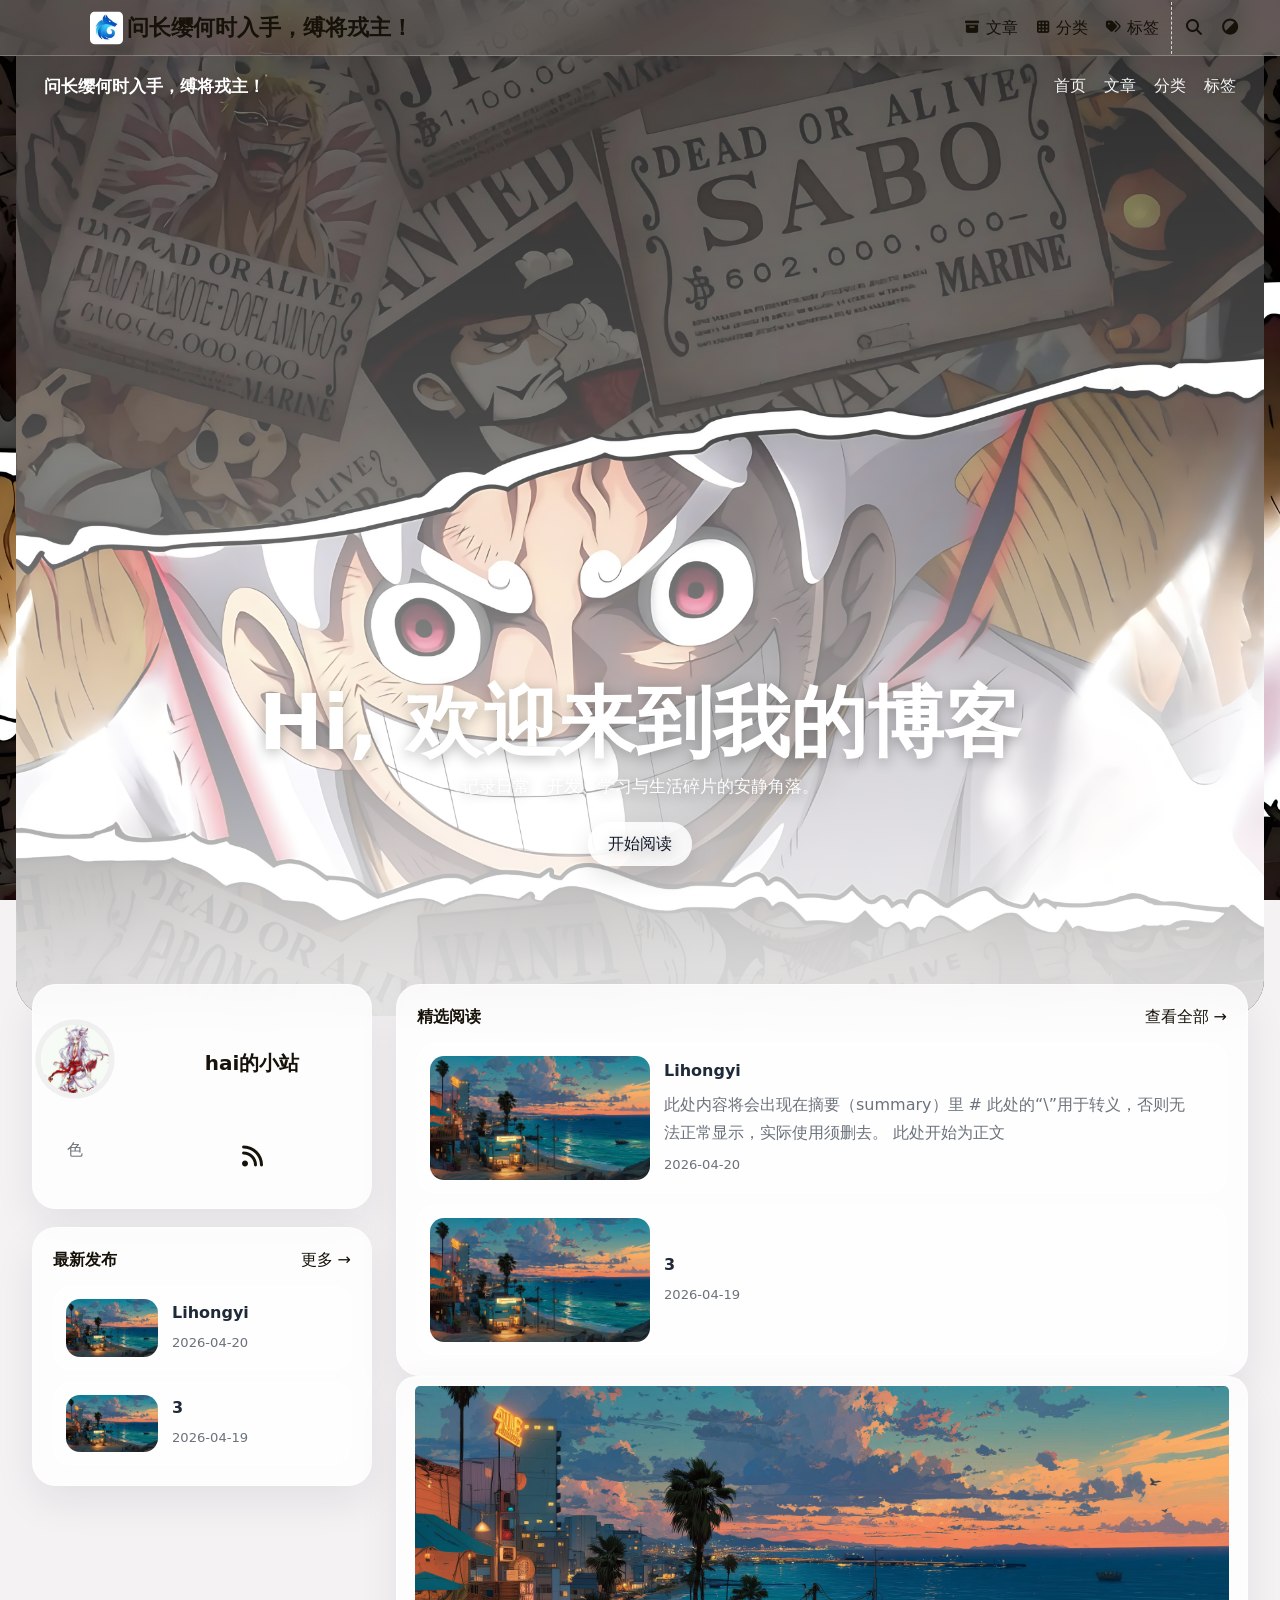
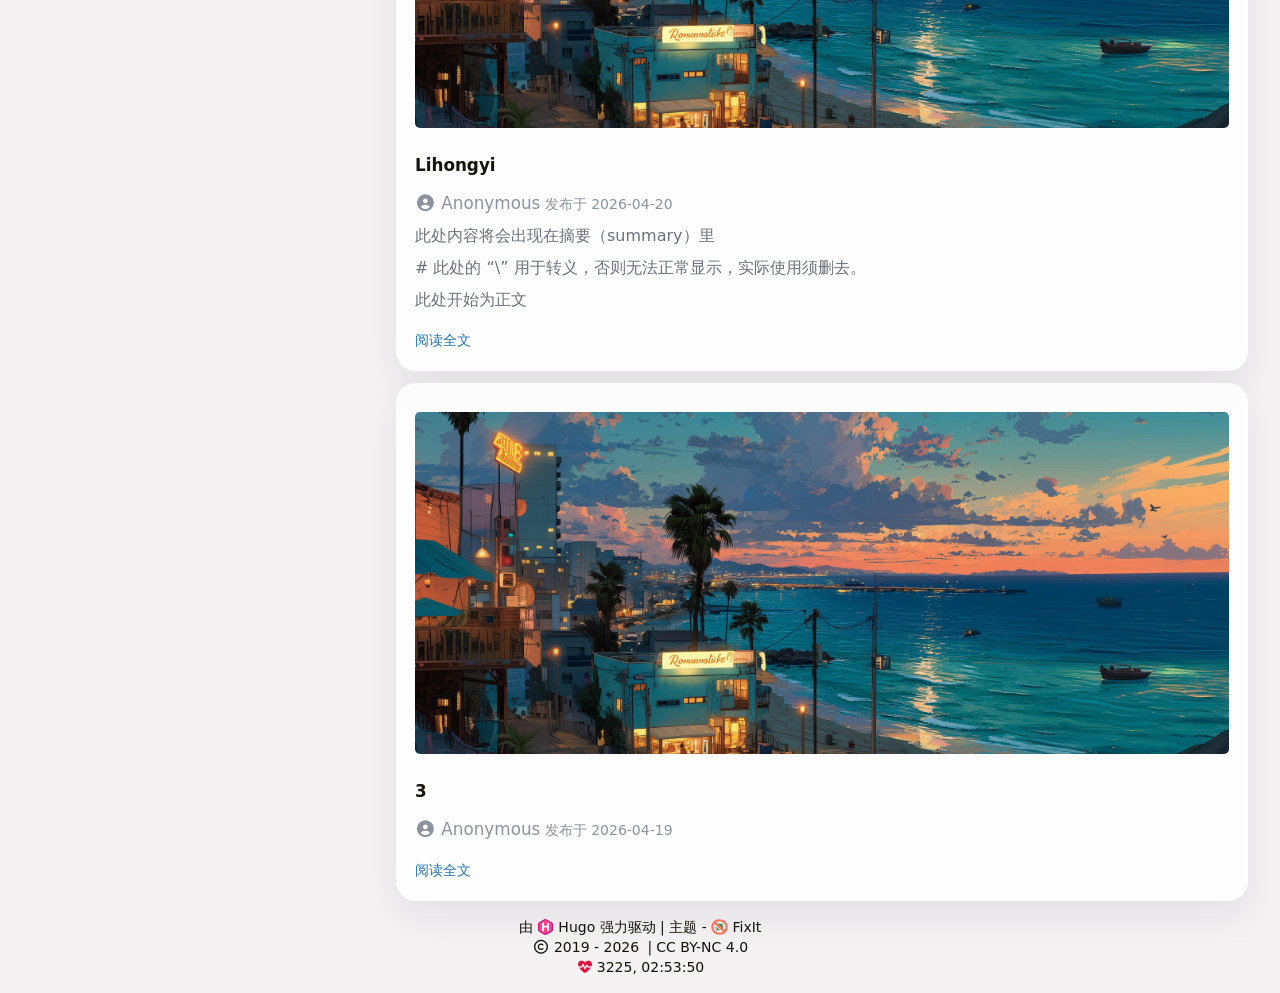
==== commit 2fef866b: "deploy: hhhzzz1234/blog@e14238211853eb80f23ca774c3b87f2fda9e16f6" ====
--- a/index.html
+++ b/index.html
@@ -1,4 +1,4 @@
-<!doctype html><html itemscope itemtype=http://schema.org/WebPage lang=zh-CN><head><meta name=generator content="Hugo 0.166.0"><meta name=theme content='FixIt v0.4.5'><meta charset=utf-8><meta name=viewport content="width=device-width,initial-scale=1,maximum-scale=2"><meta name=robots content="noodp"><title>问长缨何时入手，缚将戎主！</title><meta name=author content><meta name=description content><meta itemprop=name content="问长缨何时入手，缚将戎主！"><meta itemprop=datePublished content="2026-04-20T11:17:47+08:00"><meta itemprop=dateModified content="2026-04-20T11:18:22+08:00"><meta property="og:url" content="https://hhhzzz1234.github.io/"><meta property="og:site_name" content="问长缨何时入手，缚将戎主！"><meta property="og:title" content="问长缨何时入手，缚将戎主！"><meta property="og:locale" content="zh_CN"><meta property="og:type" content="website"><meta name=twitter:card content="summary"><meta name=twitter:title content="问长缨何时入手，缚将戎主！"><meta name=application-name content="问长缨何时入手，缚将戎主！"><meta name=apple-mobile-web-app-title content="问长缨何时入手，缚将戎主！"><meta name=theme-color data-light=#f8f8f8 data-dark=#252627 content="#f8f8f8"><meta name=msapplication-TileColor content="#da532c"><link rel=icon href=/favicon.svg><link rel=apple-touch-icon sizes=180x180 href=/apple-touch-icon.png><link rel=mask-icon href=/safari-pinned-tab.svg color=#5bbad5><link rel=canonical type=text/html href=https://hhhzzz1234.github.io/ title=问长缨何时入手，缚将戎主！><link rel=alternate type=application/rss+xml href=https://hhhzzz1234.github.io/index.xml title=问长缨何时入手，缚将戎主！><link rel=alternate type=application/json href=https://hhhzzz1234.github.io/index.json title=问长缨何时入手，缚将戎主！><link rel=alternate type=text/plain href=https://hhhzzz1234.github.io/baidu_urls.txt title=问长缨何时入手，缚将戎主！><link rel=stylesheet href=/css/config.min.css><link rel=stylesheet href=/css/style.min.css><link rel=preload href=/lib/fontawesome-free/all.min.css as=style onload='this.removeAttribute("onload"),this.rel="stylesheet"'><noscript><link rel=stylesheet href=/lib/fontawesome-free/all.min.css></noscript><link rel=preload href=/lib/animate/animate.min.css as=style onload='this.removeAttribute("onload"),this.rel="stylesheet"'><noscript><link rel=stylesheet href=/lib/animate/animate.min.css></noscript><script type=application/ld+json>{"@context":"http://schema.org","@type":"WebSite","url":"https:\/\/hhhzzz1234.github.io\/","inLanguage":"zh-CN","image":"https:\/\/hhhzzz1234.github.io\/favicon.ico","thumbnailUrl":"https:\/\/hhhzzz1234.github.io\/favicon-32x32.png","name":"问长缨何时入手，缚将戎主！"}</script><script src=/js/head/color-scheme.min.js></script></head><body data-instant-intensity=viewport data-header-desktop=sticky data-header-mobile=auto><div class=wrapper data-page-style=normal><header class="desktop animate__faster" id=header-desktop><div class=header-wrapper><div class=header-title><a href=/ title=问长缨何时入手，缚将戎主！><img class=logo src=/logo.png alt=问长缨何时入手，缚将戎主！ height=32 width=32><span class=header-title-text>问长缨何时入手，缚将戎主！</span></a><span class=header-subtitle></span></div><nav><ul class=menu><li class=menu-item><a class=menu-link href=/posts/><i class="fa-solid fa-archive fa-sm" aria-hidden=true></i> 文章</a></li><li class=menu-item><a class=menu-link href=/categories/><i class="fa-solid fa-th fa-sm" aria-hidden=true></i> 分类</a></li><li class=menu-item><a class=menu-link href=/tags/><i class="fa-solid fa-tags fa-sm" aria-hidden=true></i> 标签</a></li><li class="menu-item delimiter"></li><li class="menu-item search" id=search-desktop><input type=text placeholder=搜索文章标题或内容…… id=search-input-desktop>
+<!doctype html><html itemscope itemtype=http://schema.org/WebPage lang=zh-CN><head><meta name=generator content="Hugo 0.167.0"><meta name=theme content='FixIt v0.4.5'><meta charset=utf-8><meta name=viewport content="width=device-width,initial-scale=1,maximum-scale=2"><meta name=robots content="noodp"><title>问长缨何时入手，缚将戎主！</title><meta name=author content><meta name=description content><meta itemprop=name content="问长缨何时入手，缚将戎主！"><meta itemprop=datePublished content="2026-04-20T11:17:47+08:00"><meta itemprop=dateModified content="2026-04-20T11:18:22+08:00"><meta property="og:url" content="https://hhhzzz1234.github.io/"><meta property="og:site_name" content="问长缨何时入手，缚将戎主！"><meta property="og:title" content="问长缨何时入手，缚将戎主！"><meta property="og:locale" content="zh_CN"><meta property="og:type" content="website"><meta name=twitter:card content="summary"><meta name=twitter:title content="问长缨何时入手，缚将戎主！"><meta name=application-name content="问长缨何时入手，缚将戎主！"><meta name=apple-mobile-web-app-title content="问长缨何时入手，缚将戎主！"><meta name=theme-color data-light=#f8f8f8 data-dark=#252627 content="#f8f8f8"><meta name=msapplication-TileColor content="#da532c"><link rel=icon href=/favicon.svg><link rel=apple-touch-icon sizes=180x180 href=/apple-touch-icon.png><link rel=mask-icon href=/safari-pinned-tab.svg color=#5bbad5><link rel=canonical type=text/html href=https://hhhzzz1234.github.io/ title=问长缨何时入手，缚将戎主！><link rel=alternate type=application/rss+xml href=https://hhhzzz1234.github.io/index.xml title=问长缨何时入手，缚将戎主！><link rel=alternate type=application/json href=https://hhhzzz1234.github.io/index.json title=问长缨何时入手，缚将戎主！><link rel=alternate type=text/plain href=https://hhhzzz1234.github.io/baidu_urls.txt title=问长缨何时入手，缚将戎主！><link rel=stylesheet href=/css/config.min.css><link rel=stylesheet href=/css/style.min.css><link rel=preload href=/lib/fontawesome-free/all.min.css as=style onload='this.removeAttribute("onload"),this.rel="stylesheet"'><noscript><link rel=stylesheet href=/lib/fontawesome-free/all.min.css></noscript><link rel=preload href=/lib/animate/animate.min.css as=style onload='this.removeAttribute("onload"),this.rel="stylesheet"'><noscript><link rel=stylesheet href=/lib/animate/animate.min.css></noscript><script type=application/ld+json>{"@context":"http://schema.org","@type":"WebSite","url":"https:\/\/hhhzzz1234.github.io\/","inLanguage":"zh-CN","image":"https:\/\/hhhzzz1234.github.io\/favicon.ico","thumbnailUrl":"https:\/\/hhhzzz1234.github.io\/favicon-32x32.png","name":"问长缨何时入手，缚将戎主！"}</script><script src=/js/head/color-scheme.min.js></script></head><body data-instant-intensity=viewport data-header-desktop=sticky data-header-mobile=auto><div class=wrapper data-page-style=normal><header class="desktop animate__faster" id=header-desktop><div class=header-wrapper><div class=header-title><a href=/ title=问长缨何时入手，缚将戎主！><img class=logo src=/logo.png alt=问长缨何时入手，缚将戎主！ height=32 width=32><span class=header-title-text>问长缨何时入手，缚将戎主！</span></a><span class=header-subtitle></span></div><nav><ul class=menu><li class=menu-item><a class=menu-link href=/posts/><i class="fa-solid fa-archive fa-sm" aria-hidden=true></i> 文章</a></li><li class=menu-item><a class=menu-link href=/categories/><i class="fa-solid fa-th fa-sm" aria-hidden=true></i> 分类</a></li><li class=menu-item><a class=menu-link href=/tags/><i class="fa-solid fa-tags fa-sm" aria-hidden=true></i> 标签</a></li><li class="menu-item delimiter"></li><li class="menu-item search" id=search-desktop><input type=text placeholder=搜索文章标题或内容…… id=search-input-desktop>
 <a href=javascript:void(0); class="search-button search-toggle" id=search-toggle-desktop title=搜索><i class="fa-solid fa-search" aria-hidden=true></i>
 </a><a href=javascript:void(0); class="search-button search-clear" id=search-clear-desktop title=清空><i class="fa-solid fa-times-circle" aria-hidden=true></i>
 </a><span class="search-button search-loading" id=search-loading-desktop><i class="fa-solid fa-spinner fa-spin" aria-hidden=true></i></span></li><li class="menu-item theme-switch" role=button aria-label=切换主题 title=切换主题><i class="fa-solid fa-adjust" aria-hidden=true></i></li></ul></nav></div></header><header class="mobile animate__faster" id=header-mobile><div class=header-container><div class=header-wrapper><div class=header-title><a href=/ title=问长缨何时入手，缚将戎主！><img class=logo src=/logo.png alt=问长缨何时入手，缚将戎主！ height=26 width=26><span class=header-title-text>问长缨何时入手，缚将戎主！</span></a><span class=header-subtitle></span></div><div class=theme-switch role=button aria-label=切换主题><i class="fa-solid fa-adjust" aria-hidden=true></i></div><div class=menu-toggle id=menu-toggle-mobile role=button aria-labelledby=menu-mobile><span></span><span></span><span></span></div></div><nav><ul class=menu id=menu-mobile><li class=search-wrapper><div class="search mobile" id=search-mobile><input type=text placeholder=搜索文章标题或内容…… id=search-input-mobile>
@@ -10,6 +10,6 @@
 <a href=/tags/>标签</a></div></div><div class=home-hero__center><h1 class=home-hero__title>Hi, 欢迎来到我的博客</h1><p class=home-hero__subtitle>记录日常、开发、学习与生活碎片的安静角落。</p><a class=home-hero__cta href=#home-content>开始阅读</a></div></div></section><main class=home-shell id=home-content><div class=home-sidebar><div class=home-profile><div class=home-avatar><a href=/posts/ title=文章><img src=/avatar.jpg alt="Home avatar" height=96 width=96></a></div><h1 class=home-title>hai的小站</h1><p class=home-subtitle><span class=d-none>色相事一刹那，光阴里无尽藏</span><span class=typeit><template>色相事一刹那，光阴里无尽藏</template></span></p><div class=links><a href=/index.xml title=RSS target=_blank rel="external nofollow noopener noreferrer me"><i class="fa-solid fa-rss" aria-hidden=true></i></a></div></div><section class=latest-panel><div class=panel-head><h2>最新发布</h2><a href=/posts/>更多 →</a></div><div class=latest-list><a class=latest-item href=/posts/lihongyi/><div class=latest-item__thumb><img src=/1.png alt=Lihongyi></div><div class=latest-item__body><h3>Lihongyi</h3><time>2026-04-20</time></div></a><a class=latest-item href=/posts/3/><div class=latest-item__thumb><img src=/1.png alt=3></div><div class=latest-item__body><h3>3</h3><time>2026-04-19</time></div></a></div></section></div><section class=home-main><section class=featured-strip><div class=panel-head><h2>精选阅读</h2><a href=/posts/>查看全部 →</a></div><div class=featured-list><a class=featured-row href=/posts/lihongyi/><div class=featured-row__media><img src=/1.png alt=Lihongyi></div><div class=featured-row__body><h3>Lihongyi</h3><p>此处内容将会出现在摘要（summary）里
 # 此处的“\”用于转义，否则无法正常显示，实际使用须删去。 此处开始为正文</p><div class=featured-row__meta>2026-04-20</div></div></a><a class=featured-row href=/posts/3/><div class=featured-row__media><img src=/1.png alt=3></div><div class=featured-row__body><h3>3</h3><div class=featured-row__meta>2026-04-19</div></div></a></div></section><section class=home-list><article class="single summary" itemscope itemtype=http://schema.org/Article><div class=featured-image-preview><a href=/posts/lihongyi/ aria-label=Lihongyi><img src=/1.png alt=Lihongyi loading=eager></a></div><h2 class=single-title itemprop="name headline"><a href=/posts/lihongyi/>Lihongyi</a></h2><div class=post-meta><span class=post-author><span class=author><i class="fa-solid fa-user-circle" aria-hidden=true></i>
 Anonymous</span></span>&nbsp;<span class=post-publish title='2026-04-20 11:17:47'>发布于 <time datetime=2026-04-20>2026-04-20</time></span></div><div class=content><p>此处内容将会出现在摘要（summary）里</p># 此处的“\”用于转义，否则无法正常显示，实际使用须删去。<p>此处开始为正文</p></div><div class=post-footer><a href=/posts/lihongyi/>阅读全文</a></div></article><article class="single summary" itemscope itemtype=http://schema.org/Article><div class=featured-image-preview><a href=/posts/3/ aria-label=3><img src=/1.png alt=3 loading=eager></a></div><h2 class=single-title itemprop="name headline"><a href=/posts/3/>3</a></h2><div class=post-meta><span class=post-author><span class=author><i class="fa-solid fa-user-circle" aria-hidden=true></i>
-Anonymous</span></span>&nbsp;<span class=post-publish title='2026-04-19 11:22:55'>发布于 <time datetime=2026-04-19>2026-04-19</time></span></div><div class=content></div><div class=post-footer><a href=/posts/3/>阅读全文</a></div></article></section></section></main></div></main><footer class=footer><div class=footer-container><div class="footer-line powered">由 <a href=https://gohugo.io/ target=_blank rel="external nofollow noopener noreferrer" title="Hugo 0.166.0"><img class=hugo-icon src=/images/hugo.min.svg alt="Hugo logo"> Hugo</a> 强力驱动 | 主题 - <a href=https://github.com/hugo-fixit/FixIt target=_blank rel=external title="FixIt v0.4.5"><img class=fixit-icon src=/images/fixit.min.svg alt="FixIt logo"> FixIt</a></div><div class="footer-line copyright" itemscope itemtype=http://schema.org/CreativeWork><i class="fa-regular fa-copyright" aria-hidden=true></i>
+Anonymous</span></span>&nbsp;<span class=post-publish title='2026-04-19 11:22:55'>发布于 <time datetime=2026-04-19>2026-04-19</time></span></div><div class=content></div><div class=post-footer><a href=/posts/3/>阅读全文</a></div></article></section></section></main></div></main><footer class=footer><div class=footer-container><div class="footer-line powered">由 <a href=https://gohugo.io/ target=_blank rel="external nofollow noopener noreferrer" title="Hugo 0.167.0"><img class=hugo-icon src=/images/hugo.min.svg alt="Hugo logo"> Hugo</a> 强力驱动 | 主题 - <a href=https://github.com/hugo-fixit/FixIt target=_blank rel=external title="FixIt v0.4.5"><img class=fixit-icon src=/images/fixit.min.svg alt="FixIt logo"> FixIt</a></div><div class="footer-line copyright" itemscope itemtype=http://schema.org/CreativeWork><i class="fa-regular fa-copyright" aria-hidden=true></i>
 <span itemprop=copyrightYear>2019 - 2026</span><span class=author itemprop=copyrightHolder>
 <a href=/></a></span><span class="license footer-divider"><a rel="license external nofollow noopener noreferrer" href=https://creativecommons.org/licenses/by-nc/4.0/ target=_blank>CC BY-NC 4.0</a></span></div><div class="footer-line statistics"><span class=site-time title=网站运行中……><i class="fa-solid fa-heartbeat animate-icon" aria-hidden=true></i><span class="run-times variant-numeric ms-1">网站运行中……</span></span></div></div></footer></div><div class=widgets><div class=fixed-buttons><div class="fixed-button back-to-top animate__faster d-none" role=button aria-label=回到顶部><i class="fa-solid fa-arrow-up" aria-hidden=true></i><svg viewBox="0 0 100 100"><circle class="bg" cx="50" cy="50" r="50"/><circle class="progress" cx="50" cy="50" r="50"/></svg></div><div class="fixed-button view-comments d-none" role=button aria-label=查看评论><i class="fa-solid fa-comment" aria-hidden=true></i></div></div><div id=mask></div><div class=reading-progress-bar style=left:0;top:0></div><noscript><div class=noscript-warning>该网站在启用 JavaScript 的情况下效果最佳。</div></noscript></div><link rel=stylesheet href=/css/custom-bg.min.css><link rel=stylesheet href=/lib/lightgallery/css/lightgallery-bundle.min.css><script src=/lib/autocomplete/autocomplete.min.js defer></script><script src=/lib/lightgallery/lightgallery.min.js defer></script><script src=/lib/lightgallery/plugins/thumbnail/lg-thumbnail.min.js defer></script><script src=/lib/lightgallery/plugins/zoom/lg-zoom.min.js defer></script><script src=/lib/typeit/index.umd.js defer></script><script src=/lib/pangu/pangu.min.js defer></script><script src=/lib/cell-tooltip/cell-tooltip.umd.js defer></script><script>window.config={lightgallery:!0,pangu:{enable:!0,selector:"article"},print:{expandAdmonition:!0,expandCode:!0,expandDetails:!0,expandFileTree:!1},search:{highlightTag:"em",maxResultLength:10,noResultsFound:"没有找到结果",snippetLength:50},siteTime:"2018-02-06T11:15:22+08:00",tooltip:!0,typeit:{cursorChar:"|",cursorSpeed:1e3,duration:-1,loop:!1,speed:100},version:"v0.4.5"}</script><script src=/js/theme.min.js defer></script></body></html>
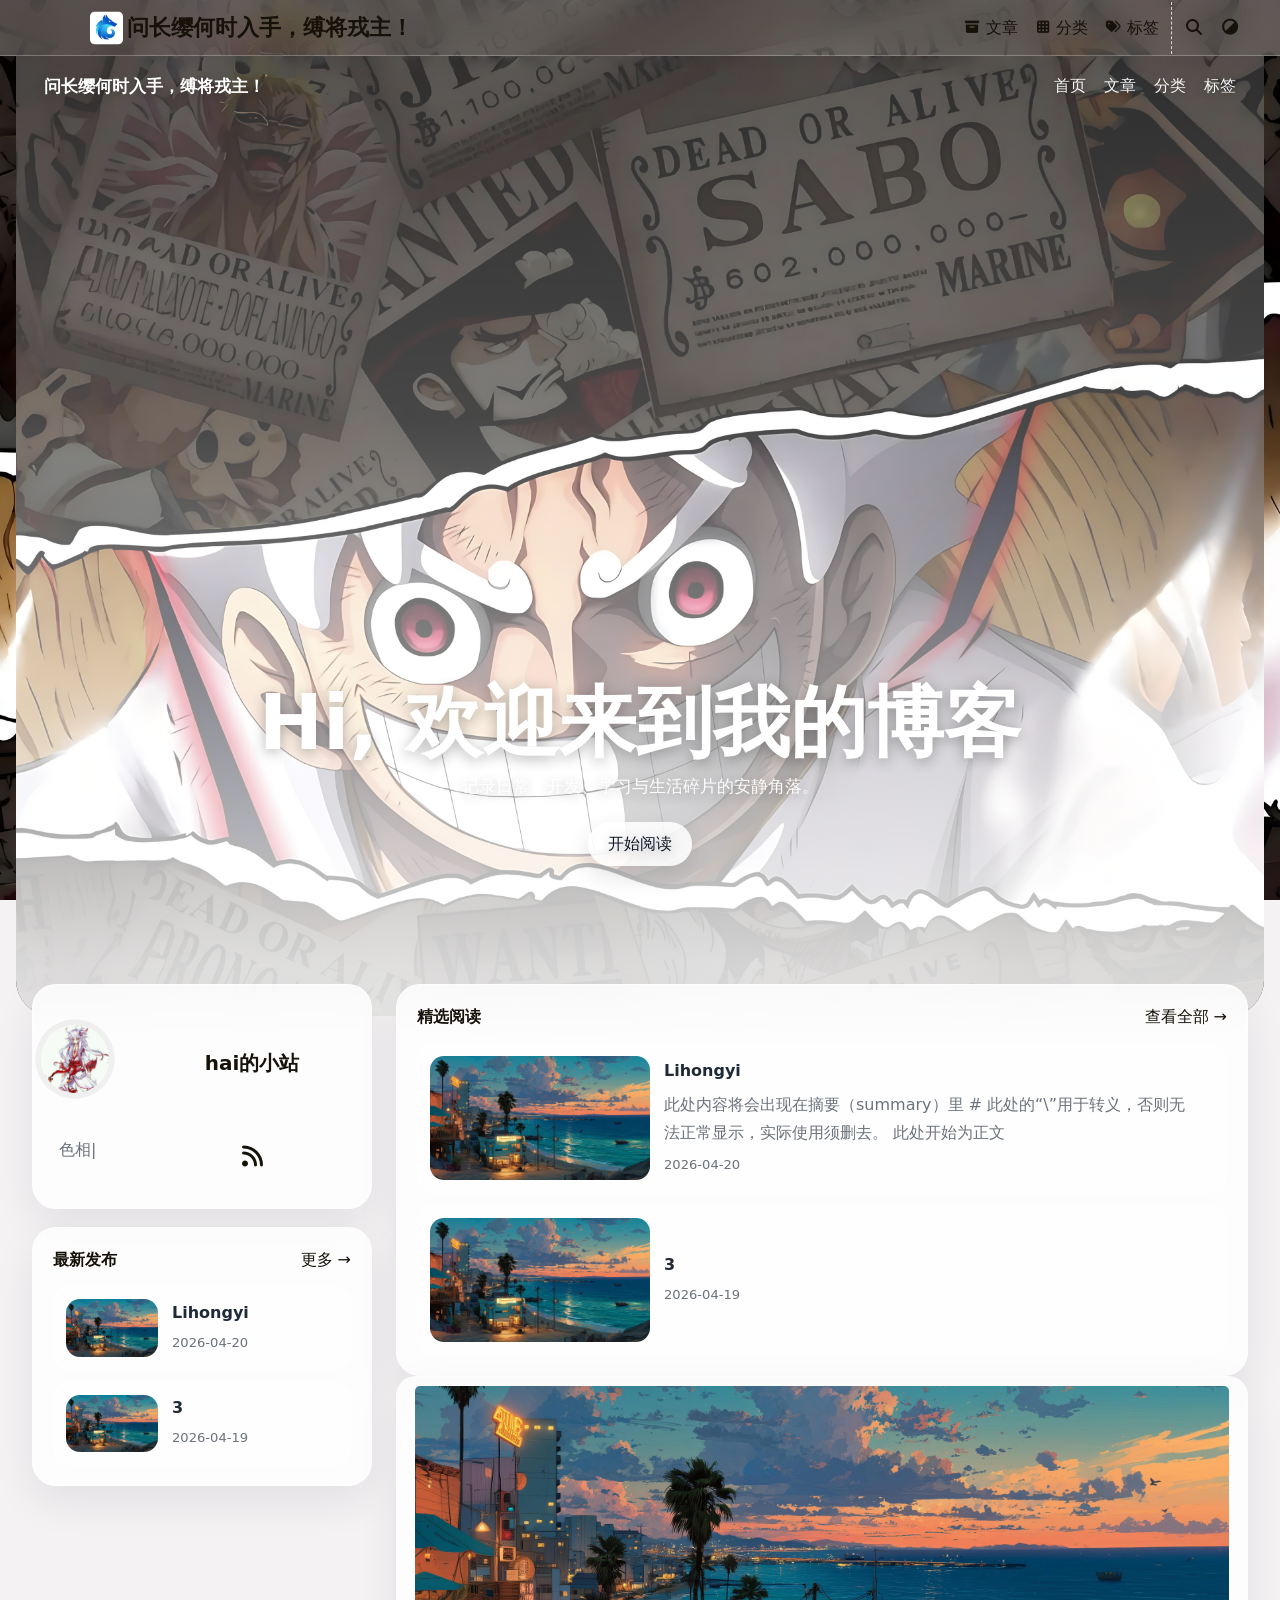
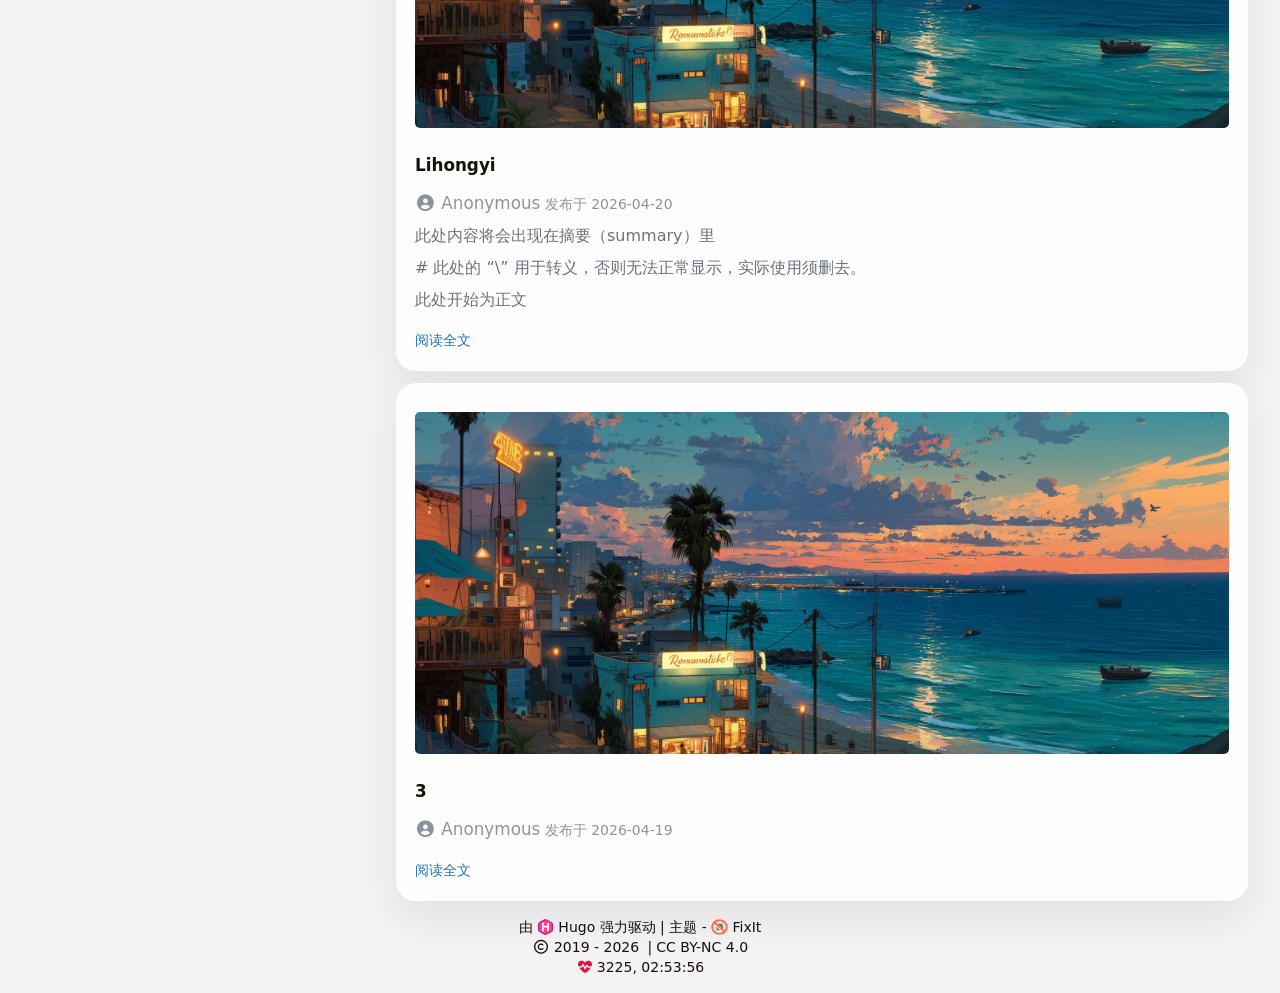
==== commit c6c9ee18: "deploy: hhhzzz1234/blog@e14238211853eb80f23ca774c3b87f2fda9e16f6" ====
--- a/index.html
+++ b/index.html
@@ -1,4 +1,4 @@
-<!doctype html><html itemscope itemtype=http://schema.org/WebPage lang=zh-CN><head><meta name=generator content="Hugo 0.167.0"><meta name=theme content='FixIt v0.4.5'><meta charset=utf-8><meta name=viewport content="width=device-width,initial-scale=1,maximum-scale=2"><meta name=robots content="noodp"><title>问长缨何时入手，缚将戎主！</title><meta name=author content><meta name=description content><meta itemprop=name content="问长缨何时入手，缚将戎主！"><meta itemprop=datePublished content="2026-04-20T11:17:47+08:00"><meta itemprop=dateModified content="2026-04-20T11:18:22+08:00"><meta property="og:url" content="https://hhhzzz1234.github.io/"><meta property="og:site_name" content="问长缨何时入手，缚将戎主！"><meta property="og:title" content="问长缨何时入手，缚将戎主！"><meta property="og:locale" content="zh_CN"><meta property="og:type" content="website"><meta name=twitter:card content="summary"><meta name=twitter:title content="问长缨何时入手，缚将戎主！"><meta name=application-name content="问长缨何时入手，缚将戎主！"><meta name=apple-mobile-web-app-title content="问长缨何时入手，缚将戎主！"><meta name=theme-color data-light=#f8f8f8 data-dark=#252627 content="#f8f8f8"><meta name=msapplication-TileColor content="#da532c"><link rel=icon href=/favicon.svg><link rel=apple-touch-icon sizes=180x180 href=/apple-touch-icon.png><link rel=mask-icon href=/safari-pinned-tab.svg color=#5bbad5><link rel=canonical type=text/html href=https://hhhzzz1234.github.io/ title=问长缨何时入手，缚将戎主！><link rel=alternate type=application/rss+xml href=https://hhhzzz1234.github.io/index.xml title=问长缨何时入手，缚将戎主！><link rel=alternate type=application/json href=https://hhhzzz1234.github.io/index.json title=问长缨何时入手，缚将戎主！><link rel=alternate type=text/plain href=https://hhhzzz1234.github.io/baidu_urls.txt title=问长缨何时入手，缚将戎主！><link rel=stylesheet href=/css/config.min.css><link rel=stylesheet href=/css/style.min.css><link rel=preload href=/lib/fontawesome-free/all.min.css as=style onload='this.removeAttribute("onload"),this.rel="stylesheet"'><noscript><link rel=stylesheet href=/lib/fontawesome-free/all.min.css></noscript><link rel=preload href=/lib/animate/animate.min.css as=style onload='this.removeAttribute("onload"),this.rel="stylesheet"'><noscript><link rel=stylesheet href=/lib/animate/animate.min.css></noscript><script type=application/ld+json>{"@context":"http://schema.org","@type":"WebSite","url":"https:\/\/hhhzzz1234.github.io\/","inLanguage":"zh-CN","image":"https:\/\/hhhzzz1234.github.io\/favicon.ico","thumbnailUrl":"https:\/\/hhhzzz1234.github.io\/favicon-32x32.png","name":"问长缨何时入手，缚将戎主！"}</script><script src=/js/head/color-scheme.min.js></script></head><body data-instant-intensity=viewport data-header-desktop=sticky data-header-mobile=auto><div class=wrapper data-page-style=normal><header class="desktop animate__faster" id=header-desktop><div class=header-wrapper><div class=header-title><a href=/ title=问长缨何时入手，缚将戎主！><img class=logo src=/logo.png alt=问长缨何时入手，缚将戎主！ height=32 width=32><span class=header-title-text>问长缨何时入手，缚将戎主！</span></a><span class=header-subtitle></span></div><nav><ul class=menu><li class=menu-item><a class=menu-link href=/posts/><i class="fa-solid fa-archive fa-sm" aria-hidden=true></i> 文章</a></li><li class=menu-item><a class=menu-link href=/categories/><i class="fa-solid fa-th fa-sm" aria-hidden=true></i> 分类</a></li><li class=menu-item><a class=menu-link href=/tags/><i class="fa-solid fa-tags fa-sm" aria-hidden=true></i> 标签</a></li><li class="menu-item delimiter"></li><li class="menu-item search" id=search-desktop><input type=text placeholder=搜索文章标题或内容…… id=search-input-desktop>
+<!doctype html><html itemscope itemtype=http://schema.org/WebPage lang=zh-CN><head><meta name=theme content='FixIt v0.4.5'><meta charset=utf-8><meta name=viewport content="width=device-width,initial-scale=1,maximum-scale=2"><meta name=robots content="noodp"><title>问长缨何时入手，缚将戎主！</title><meta name=author content><meta name=description content><meta itemprop=name content="问长缨何时入手，缚将戎主！"><meta itemprop=datePublished content="2026-04-20T11:17:47+08:00"><meta itemprop=dateModified content="2026-04-20T11:18:22+08:00"><meta property="og:url" content="https://hhhzzz1234.github.io/"><meta property="og:site_name" content="问长缨何时入手，缚将戎主！"><meta property="og:title" content="问长缨何时入手，缚将戎主！"><meta property="og:locale" content="zh_CN"><meta property="og:type" content="website"><meta name=twitter:card content="summary"><meta name=twitter:title content="问长缨何时入手，缚将戎主！"><meta name=application-name content="问长缨何时入手，缚将戎主！"><meta name=apple-mobile-web-app-title content="问长缨何时入手，缚将戎主！"><meta name=theme-color data-light=#f8f8f8 data-dark=#252627 content="#f8f8f8"><meta name=msapplication-TileColor content="#da532c"><link rel=icon href=/favicon.svg><link rel=apple-touch-icon sizes=180x180 href=/apple-touch-icon.png><link rel=mask-icon href=/safari-pinned-tab.svg color=#5bbad5><link rel=canonical type=text/html href=https://hhhzzz1234.github.io/ title=问长缨何时入手，缚将戎主！><link rel=alternate type=application/rss+xml href=https://hhhzzz1234.github.io/index.xml title=问长缨何时入手，缚将戎主！><link rel=alternate type=application/json href=https://hhhzzz1234.github.io/index.json title=问长缨何时入手，缚将戎主！><link rel=alternate type=text/plain href=https://hhhzzz1234.github.io/baidu_urls.txt title=问长缨何时入手，缚将戎主！><link rel=stylesheet href=/css/config.min.css><link rel=stylesheet href=/css/style.min.css><link rel=preload href=/lib/fontawesome-free/all.min.css as=style onload='this.removeAttribute("onload"),this.rel="stylesheet"'><noscript><link rel=stylesheet href=/lib/fontawesome-free/all.min.css></noscript><link rel=preload href=/lib/animate/animate.min.css as=style onload='this.removeAttribute("onload"),this.rel="stylesheet"'><noscript><link rel=stylesheet href=/lib/animate/animate.min.css></noscript><script type=application/ld+json>{"@context":"http://schema.org","@type":"WebSite","url":"https:\/\/hhhzzz1234.github.io\/","inLanguage":"zh-CN","image":"https:\/\/hhhzzz1234.github.io\/favicon.ico","thumbnailUrl":"https:\/\/hhhzzz1234.github.io\/favicon-32x32.png","name":"问长缨何时入手，缚将戎主！"}</script><script src=/js/head/color-scheme.min.js></script><meta name=generator content="Hugo 0.168.0"></head><body data-instant-intensity=viewport data-header-desktop=sticky data-header-mobile=auto><div class=wrapper data-page-style=normal><header class="desktop animate__faster" id=header-desktop><div class=header-wrapper><div class=header-title><a href=/ title=问长缨何时入手，缚将戎主！><img class=logo src=/logo.png alt=问长缨何时入手，缚将戎主！ height=32 width=32><span class=header-title-text>问长缨何时入手，缚将戎主！</span></a><span class=header-subtitle></span></div><nav><ul class=menu><li class=menu-item><a class=menu-link href=/posts/><i class="fa-solid fa-archive fa-sm" aria-hidden=true></i> 文章</a></li><li class=menu-item><a class=menu-link href=/categories/><i class="fa-solid fa-th fa-sm" aria-hidden=true></i> 分类</a></li><li class=menu-item><a class=menu-link href=/tags/><i class="fa-solid fa-tags fa-sm" aria-hidden=true></i> 标签</a></li><li class="menu-item delimiter"></li><li class="menu-item search" id=search-desktop><input type=text placeholder=搜索文章标题或内容…… id=search-input-desktop>
 <a href=javascript:void(0); class="search-button search-toggle" id=search-toggle-desktop title=搜索><i class="fa-solid fa-search" aria-hidden=true></i>
 </a><a href=javascript:void(0); class="search-button search-clear" id=search-clear-desktop title=清空><i class="fa-solid fa-times-circle" aria-hidden=true></i>
 </a><span class="search-button search-loading" id=search-loading-desktop><i class="fa-solid fa-spinner fa-spin" aria-hidden=true></i></span></li><li class="menu-item theme-switch" role=button aria-label=切换主题 title=切换主题><i class="fa-solid fa-adjust" aria-hidden=true></i></li></ul></nav></div></header><header class="mobile animate__faster" id=header-mobile><div class=header-container><div class=header-wrapper><div class=header-title><a href=/ title=问长缨何时入手，缚将戎主！><img class=logo src=/logo.png alt=问长缨何时入手，缚将戎主！ height=26 width=26><span class=header-title-text>问长缨何时入手，缚将戎主！</span></a><span class=header-subtitle></span></div><div class=theme-switch role=button aria-label=切换主题><i class="fa-solid fa-adjust" aria-hidden=true></i></div><div class=menu-toggle id=menu-toggle-mobile role=button aria-labelledby=menu-mobile><span></span><span></span><span></span></div></div><nav><ul class=menu id=menu-mobile><li class=search-wrapper><div class="search mobile" id=search-mobile><input type=text placeholder=搜索文章标题或内容…… id=search-input-mobile>
@@ -10,6 +10,6 @@
 <a href=/tags/>标签</a></div></div><div class=home-hero__center><h1 class=home-hero__title>Hi, 欢迎来到我的博客</h1><p class=home-hero__subtitle>记录日常、开发、学习与生活碎片的安静角落。</p><a class=home-hero__cta href=#home-content>开始阅读</a></div></div></section><main class=home-shell id=home-content><div class=home-sidebar><div class=home-profile><div class=home-avatar><a href=/posts/ title=文章><img src=/avatar.jpg alt="Home avatar" height=96 width=96></a></div><h1 class=home-title>hai的小站</h1><p class=home-subtitle><span class=d-none>色相事一刹那，光阴里无尽藏</span><span class=typeit><template>色相事一刹那，光阴里无尽藏</template></span></p><div class=links><a href=/index.xml title=RSS target=_blank rel="external nofollow noopener noreferrer me"><i class="fa-solid fa-rss" aria-hidden=true></i></a></div></div><section class=latest-panel><div class=panel-head><h2>最新发布</h2><a href=/posts/>更多 →</a></div><div class=latest-list><a class=latest-item href=/posts/lihongyi/><div class=latest-item__thumb><img src=/1.png alt=Lihongyi></div><div class=latest-item__body><h3>Lihongyi</h3><time>2026-04-20</time></div></a><a class=latest-item href=/posts/3/><div class=latest-item__thumb><img src=/1.png alt=3></div><div class=latest-item__body><h3>3</h3><time>2026-04-19</time></div></a></div></section></div><section class=home-main><section class=featured-strip><div class=panel-head><h2>精选阅读</h2><a href=/posts/>查看全部 →</a></div><div class=featured-list><a class=featured-row href=/posts/lihongyi/><div class=featured-row__media><img src=/1.png alt=Lihongyi></div><div class=featured-row__body><h3>Lihongyi</h3><p>此处内容将会出现在摘要（summary）里
 # 此处的“\”用于转义，否则无法正常显示，实际使用须删去。 此处开始为正文</p><div class=featured-row__meta>2026-04-20</div></div></a><a class=featured-row href=/posts/3/><div class=featured-row__media><img src=/1.png alt=3></div><div class=featured-row__body><h3>3</h3><div class=featured-row__meta>2026-04-19</div></div></a></div></section><section class=home-list><article class="single summary" itemscope itemtype=http://schema.org/Article><div class=featured-image-preview><a href=/posts/lihongyi/ aria-label=Lihongyi><img src=/1.png alt=Lihongyi loading=eager></a></div><h2 class=single-title itemprop="name headline"><a href=/posts/lihongyi/>Lihongyi</a></h2><div class=post-meta><span class=post-author><span class=author><i class="fa-solid fa-user-circle" aria-hidden=true></i>
 Anonymous</span></span>&nbsp;<span class=post-publish title='2026-04-20 11:17:47'>发布于 <time datetime=2026-04-20>2026-04-20</time></span></div><div class=content><p>此处内容将会出现在摘要（summary）里</p># 此处的“\”用于转义，否则无法正常显示，实际使用须删去。<p>此处开始为正文</p></div><div class=post-footer><a href=/posts/lihongyi/>阅读全文</a></div></article><article class="single summary" itemscope itemtype=http://schema.org/Article><div class=featured-image-preview><a href=/posts/3/ aria-label=3><img src=/1.png alt=3 loading=eager></a></div><h2 class=single-title itemprop="name headline"><a href=/posts/3/>3</a></h2><div class=post-meta><span class=post-author><span class=author><i class="fa-solid fa-user-circle" aria-hidden=true></i>
-Anonymous</span></span>&nbsp;<span class=post-publish title='2026-04-19 11:22:55'>发布于 <time datetime=2026-04-19>2026-04-19</time></span></div><div class=content></div><div class=post-footer><a href=/posts/3/>阅读全文</a></div></article></section></section></main></div></main><footer class=footer><div class=footer-container><div class="footer-line powered">由 <a href=https://gohugo.io/ target=_blank rel="external nofollow noopener noreferrer" title="Hugo 0.167.0"><img class=hugo-icon src=/images/hugo.min.svg alt="Hugo logo"> Hugo</a> 强力驱动 | 主题 - <a href=https://github.com/hugo-fixit/FixIt target=_blank rel=external title="FixIt v0.4.5"><img class=fixit-icon src=/images/fixit.min.svg alt="FixIt logo"> FixIt</a></div><div class="footer-line copyright" itemscope itemtype=http://schema.org/CreativeWork><i class="fa-regular fa-copyright" aria-hidden=true></i>
+Anonymous</span></span>&nbsp;<span class=post-publish title='2026-04-19 11:22:55'>发布于 <time datetime=2026-04-19>2026-04-19</time></span></div><div class=content></div><div class=post-footer><a href=/posts/3/>阅读全文</a></div></article></section></section></main></div></main><footer class=footer><div class=footer-container><div class="footer-line powered">由 <a href=https://gohugo.io/ target=_blank rel="external nofollow noopener noreferrer" title="Hugo 0.168.0"><img class=hugo-icon src=/images/hugo.min.svg alt="Hugo logo"> Hugo</a> 强力驱动 | 主题 - <a href=https://github.com/hugo-fixit/FixIt target=_blank rel=external title="FixIt v0.4.5"><img class=fixit-icon src=/images/fixit.min.svg alt="FixIt logo"> FixIt</a></div><div class="footer-line copyright" itemscope itemtype=http://schema.org/CreativeWork><i class="fa-regular fa-copyright" aria-hidden=true></i>
 <span itemprop=copyrightYear>2019 - 2026</span><span class=author itemprop=copyrightHolder>
 <a href=/></a></span><span class="license footer-divider"><a rel="license external nofollow noopener noreferrer" href=https://creativecommons.org/licenses/by-nc/4.0/ target=_blank>CC BY-NC 4.0</a></span></div><div class="footer-line statistics"><span class=site-time title=网站运行中……><i class="fa-solid fa-heartbeat animate-icon" aria-hidden=true></i><span class="run-times variant-numeric ms-1">网站运行中……</span></span></div></div></footer></div><div class=widgets><div class=fixed-buttons><div class="fixed-button back-to-top animate__faster d-none" role=button aria-label=回到顶部><i class="fa-solid fa-arrow-up" aria-hidden=true></i><svg viewBox="0 0 100 100"><circle class="bg" cx="50" cy="50" r="50"/><circle class="progress" cx="50" cy="50" r="50"/></svg></div><div class="fixed-button view-comments d-none" role=button aria-label=查看评论><i class="fa-solid fa-comment" aria-hidden=true></i></div></div><div id=mask></div><div class=reading-progress-bar style=left:0;top:0></div><noscript><div class=noscript-warning>该网站在启用 JavaScript 的情况下效果最佳。</div></noscript></div><link rel=stylesheet href=/css/custom-bg.min.css><link rel=stylesheet href=/lib/lightgallery/css/lightgallery-bundle.min.css><script src=/lib/autocomplete/autocomplete.min.js defer></script><script src=/lib/lightgallery/lightgallery.min.js defer></script><script src=/lib/lightgallery/plugins/thumbnail/lg-thumbnail.min.js defer></script><script src=/lib/lightgallery/plugins/zoom/lg-zoom.min.js defer></script><script src=/lib/typeit/index.umd.js defer></script><script src=/lib/pangu/pangu.min.js defer></script><script src=/lib/cell-tooltip/cell-tooltip.umd.js defer></script><script>window.config={lightgallery:!0,pangu:{enable:!0,selector:"article"},print:{expandAdmonition:!0,expandCode:!0,expandDetails:!0,expandFileTree:!1},search:{highlightTag:"em",maxResultLength:10,noResultsFound:"没有找到结果",snippetLength:50},siteTime:"2018-02-06T11:15:22+08:00",tooltip:!0,typeit:{cursorChar:"|",cursorSpeed:1e3,duration:-1,loop:!1,speed:100},version:"v0.4.5"}</script><script src=/js/theme.min.js defer></script></body></html>
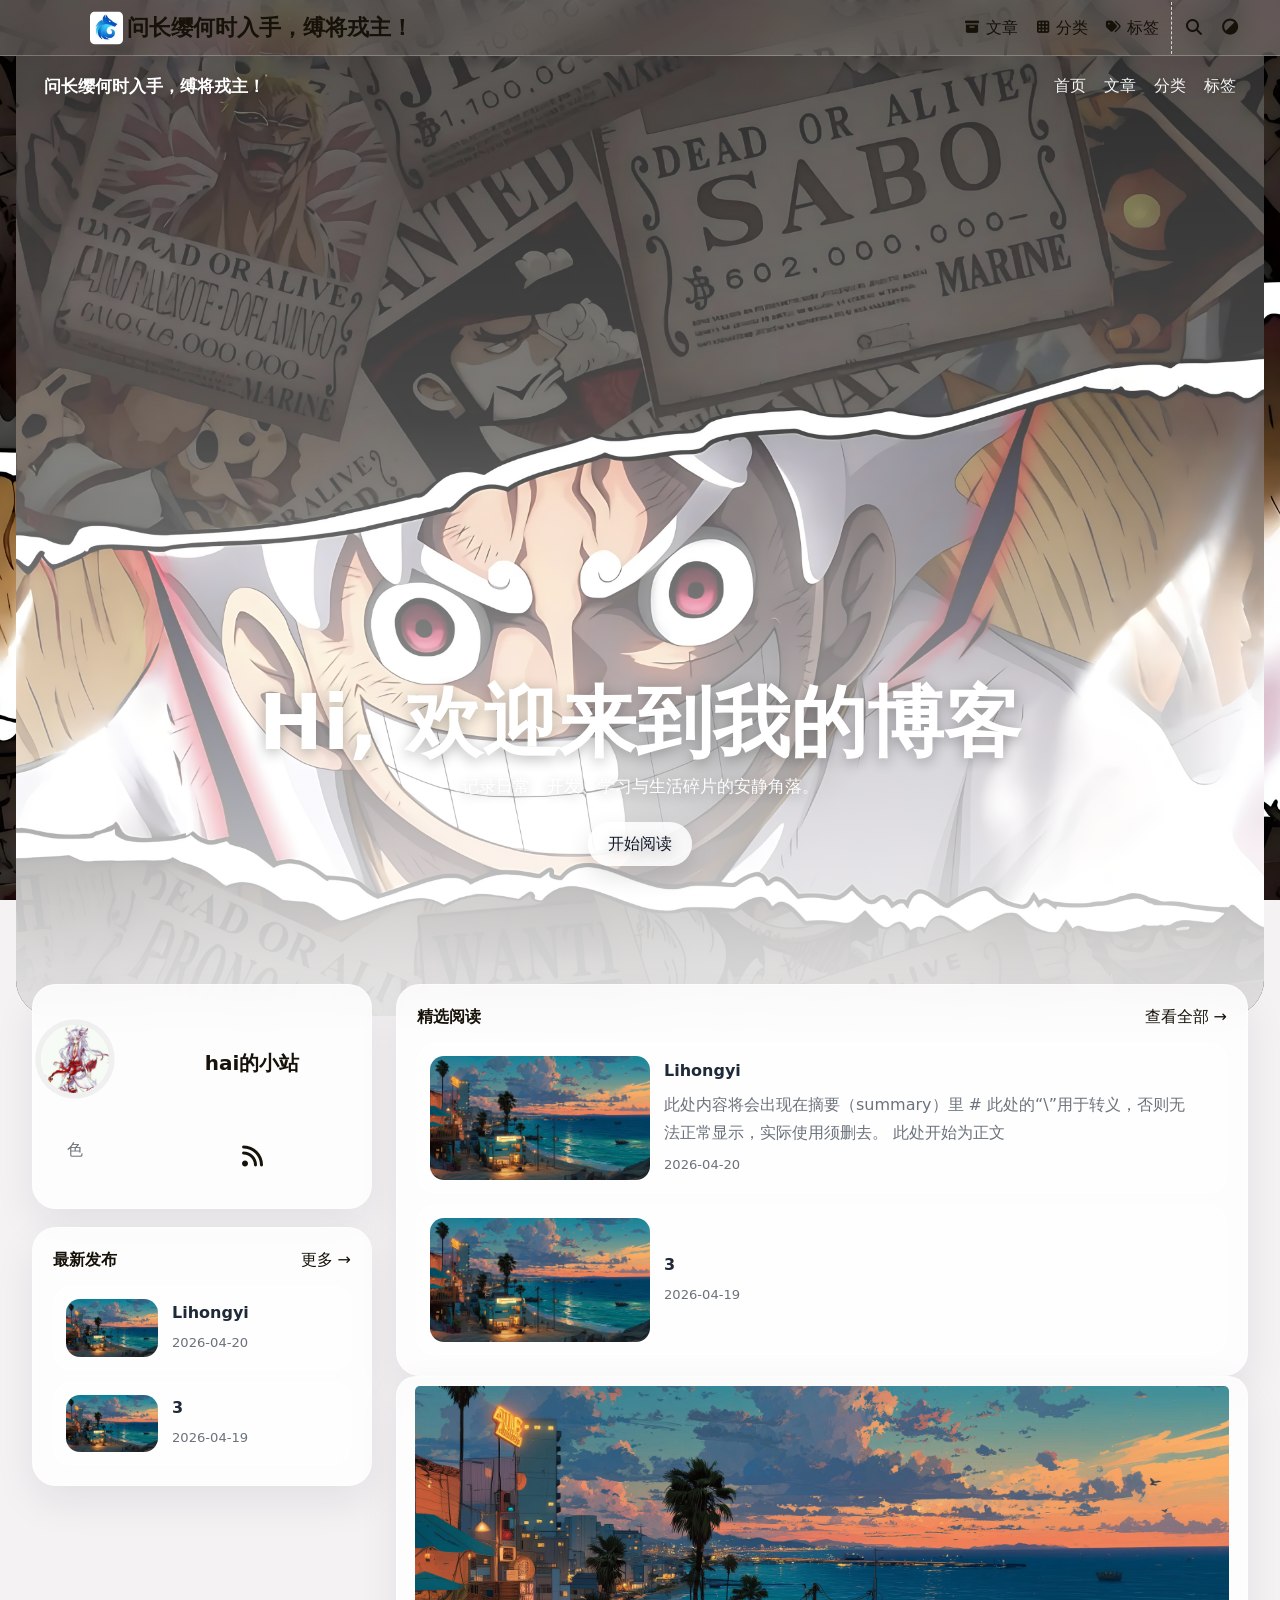
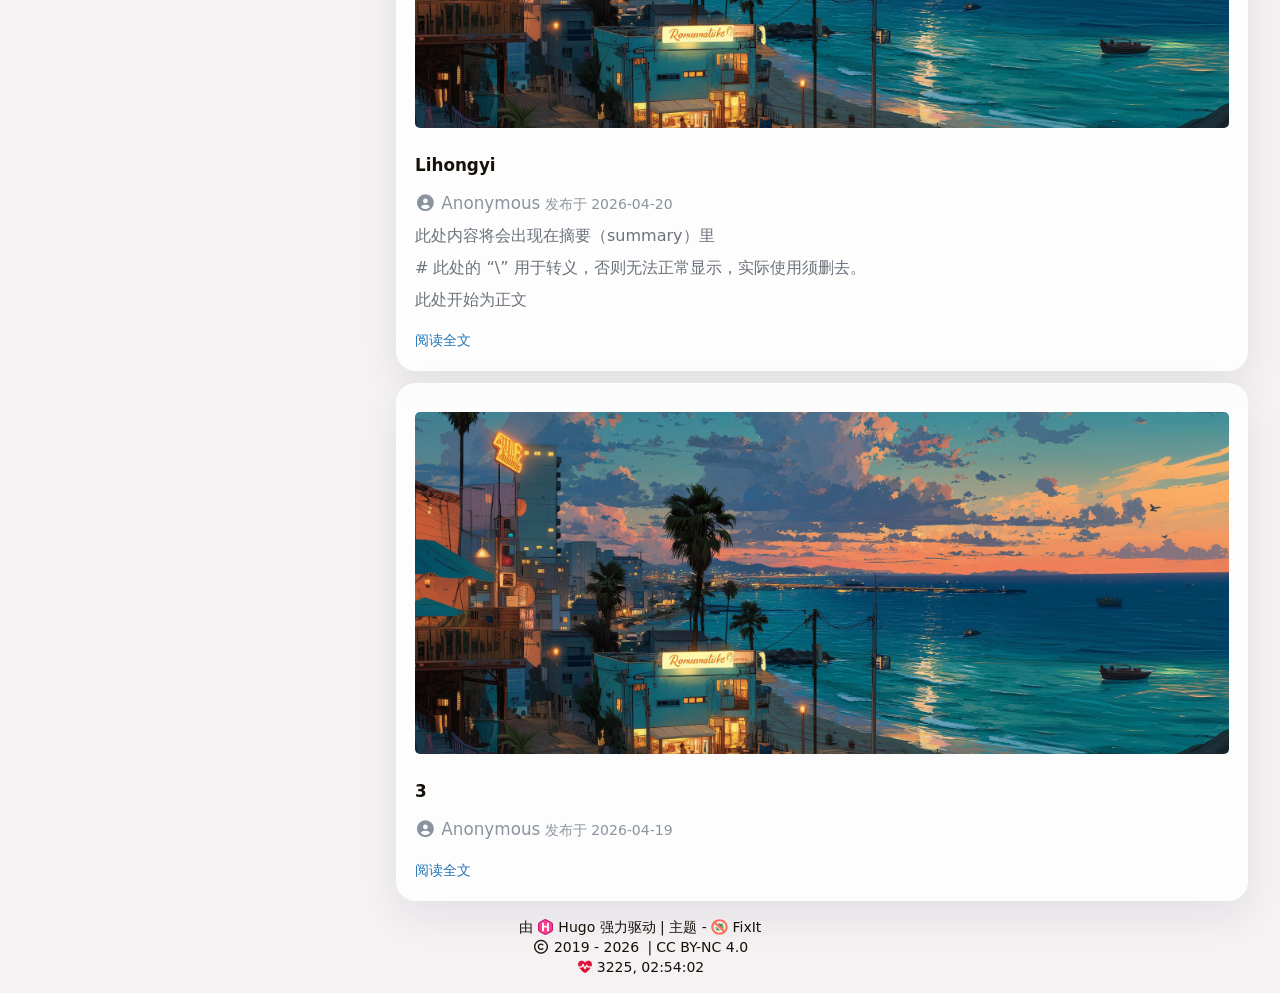
==== commit ff88297c: "deploy: hhhzzz1234/blog@e14238211853eb80f23ca774c3b87f2fda9e16f6" ====
--- a/index.html
+++ b/index.html
@@ -1,4 +1,4 @@
-<!doctype html><html itemscope itemtype=http://schema.org/WebPage lang=zh-CN><head><meta name=theme content='FixIt v0.4.5'><meta charset=utf-8><meta name=viewport content="width=device-width,initial-scale=1,maximum-scale=2"><meta name=robots content="noodp"><title>问长缨何时入手，缚将戎主！</title><meta name=author content><meta name=description content><meta itemprop=name content="问长缨何时入手，缚将戎主！"><meta itemprop=datePublished content="2026-04-20T11:17:47+08:00"><meta itemprop=dateModified content="2026-04-20T11:18:22+08:00"><meta property="og:url" content="https://hhhzzz1234.github.io/"><meta property="og:site_name" content="问长缨何时入手，缚将戎主！"><meta property="og:title" content="问长缨何时入手，缚将戎主！"><meta property="og:locale" content="zh_CN"><meta property="og:type" content="website"><meta name=twitter:card content="summary"><meta name=twitter:title content="问长缨何时入手，缚将戎主！"><meta name=application-name content="问长缨何时入手，缚将戎主！"><meta name=apple-mobile-web-app-title content="问长缨何时入手，缚将戎主！"><meta name=theme-color data-light=#f8f8f8 data-dark=#252627 content="#f8f8f8"><meta name=msapplication-TileColor content="#da532c"><link rel=icon href=/favicon.svg><link rel=apple-touch-icon sizes=180x180 href=/apple-touch-icon.png><link rel=mask-icon href=/safari-pinned-tab.svg color=#5bbad5><link rel=canonical type=text/html href=https://hhhzzz1234.github.io/ title=问长缨何时入手，缚将戎主！><link rel=alternate type=application/rss+xml href=https://hhhzzz1234.github.io/index.xml title=问长缨何时入手，缚将戎主！><link rel=alternate type=application/json href=https://hhhzzz1234.github.io/index.json title=问长缨何时入手，缚将戎主！><link rel=alternate type=text/plain href=https://hhhzzz1234.github.io/baidu_urls.txt title=问长缨何时入手，缚将戎主！><link rel=stylesheet href=/css/config.min.css><link rel=stylesheet href=/css/style.min.css><link rel=preload href=/lib/fontawesome-free/all.min.css as=style onload='this.removeAttribute("onload"),this.rel="stylesheet"'><noscript><link rel=stylesheet href=/lib/fontawesome-free/all.min.css></noscript><link rel=preload href=/lib/animate/animate.min.css as=style onload='this.removeAttribute("onload"),this.rel="stylesheet"'><noscript><link rel=stylesheet href=/lib/animate/animate.min.css></noscript><script type=application/ld+json>{"@context":"http://schema.org","@type":"WebSite","url":"https:\/\/hhhzzz1234.github.io\/","inLanguage":"zh-CN","image":"https:\/\/hhhzzz1234.github.io\/favicon.ico","thumbnailUrl":"https:\/\/hhhzzz1234.github.io\/favicon-32x32.png","name":"问长缨何时入手，缚将戎主！"}</script><script src=/js/head/color-scheme.min.js></script><meta name=generator content="Hugo 0.168.0"></head><body data-instant-intensity=viewport data-header-desktop=sticky data-header-mobile=auto><div class=wrapper data-page-style=normal><header class="desktop animate__faster" id=header-desktop><div class=header-wrapper><div class=header-title><a href=/ title=问长缨何时入手，缚将戎主！><img class=logo src=/logo.png alt=问长缨何时入手，缚将戎主！ height=32 width=32><span class=header-title-text>问长缨何时入手，缚将戎主！</span></a><span class=header-subtitle></span></div><nav><ul class=menu><li class=menu-item><a class=menu-link href=/posts/><i class="fa-solid fa-archive fa-sm" aria-hidden=true></i> 文章</a></li><li class=menu-item><a class=menu-link href=/categories/><i class="fa-solid fa-th fa-sm" aria-hidden=true></i> 分类</a></li><li class=menu-item><a class=menu-link href=/tags/><i class="fa-solid fa-tags fa-sm" aria-hidden=true></i> 标签</a></li><li class="menu-item delimiter"></li><li class="menu-item search" id=search-desktop><input type=text placeholder=搜索文章标题或内容…… id=search-input-desktop>
+<!doctype html><html itemscope itemtype=http://schema.org/WebPage lang=zh-CN><head><meta name=theme content='FixIt v0.4.5'><meta charset=utf-8><meta name=viewport content="width=device-width,initial-scale=1,maximum-scale=2"><meta name=robots content="noodp"><title>问长缨何时入手，缚将戎主！</title><meta name=author content><meta name=description content><meta itemprop=name content="问长缨何时入手，缚将戎主！"><meta itemprop=datePublished content="2026-04-20T11:17:47+08:00"><meta itemprop=dateModified content="2026-04-20T11:18:22+08:00"><meta property="og:url" content="https://hhhzzz1234.github.io/"><meta property="og:site_name" content="问长缨何时入手，缚将戎主！"><meta property="og:title" content="问长缨何时入手，缚将戎主！"><meta property="og:locale" content="zh_CN"><meta property="og:type" content="website"><meta name=twitter:card content="summary"><meta name=twitter:title content="问长缨何时入手，缚将戎主！"><meta name=application-name content="问长缨何时入手，缚将戎主！"><meta name=apple-mobile-web-app-title content="问长缨何时入手，缚将戎主！"><meta name=theme-color data-light=#f8f8f8 data-dark=#252627 content="#f8f8f8"><meta name=msapplication-TileColor content="#da532c"><link rel=icon href=/favicon.svg><link rel=apple-touch-icon sizes=180x180 href=/apple-touch-icon.png><link rel=mask-icon href=/safari-pinned-tab.svg color=#5bbad5><link rel=canonical type=text/html href=https://hhhzzz1234.github.io/ title=问长缨何时入手，缚将戎主！><link rel=alternate type=application/rss+xml href=https://hhhzzz1234.github.io/index.xml title=问长缨何时入手，缚将戎主！><link rel=alternate type=application/json href=https://hhhzzz1234.github.io/index.json title=问长缨何时入手，缚将戎主！><link rel=alternate type=text/plain href=https://hhhzzz1234.github.io/baidu_urls.txt title=问长缨何时入手，缚将戎主！><link rel=stylesheet href=/css/config.min.css><link rel=stylesheet href=/css/style.min.css><link rel=preload href=/lib/fontawesome-free/all.min.css as=style onload='this.removeAttribute("onload"),this.rel="stylesheet"'><noscript><link rel=stylesheet href=/lib/fontawesome-free/all.min.css></noscript><link rel=preload href=/lib/animate/animate.min.css as=style onload='this.removeAttribute("onload"),this.rel="stylesheet"'><noscript><link rel=stylesheet href=/lib/animate/animate.min.css></noscript><script type=application/ld+json>{"@context":"http://schema.org","@type":"WebSite","url":"https:\/\/hhhzzz1234.github.io\/","inLanguage":"zh-CN","image":"https:\/\/hhhzzz1234.github.io\/favicon.ico","thumbnailUrl":"https:\/\/hhhzzz1234.github.io\/favicon-32x32.png","name":"问长缨何时入手，缚将戎主！"}</script><script src=/js/head/color-scheme.min.js></script><meta name=generator content="Hugo 0.169.0"></head><body data-instant-intensity=viewport data-header-desktop=sticky data-header-mobile=auto><div class=wrapper data-page-style=normal><header class="desktop animate__faster" id=header-desktop><div class=header-wrapper><div class=header-title><a href=/ title=问长缨何时入手，缚将戎主！><img class=logo src=/logo.png alt=问长缨何时入手，缚将戎主！ height=32 width=32><span class=header-title-text>问长缨何时入手，缚将戎主！</span></a><span class=header-subtitle></span></div><nav><ul class=menu><li class=menu-item><a class=menu-link href=/posts/><i class="fa-solid fa-archive fa-sm" aria-hidden=true></i> 文章</a></li><li class=menu-item><a class=menu-link href=/categories/><i class="fa-solid fa-th fa-sm" aria-hidden=true></i> 分类</a></li><li class=menu-item><a class=menu-link href=/tags/><i class="fa-solid fa-tags fa-sm" aria-hidden=true></i> 标签</a></li><li class="menu-item delimiter"></li><li class="menu-item search" id=search-desktop><input type=text placeholder=搜索文章标题或内容…… id=search-input-desktop>
 <a href=javascript:void(0); class="search-button search-toggle" id=search-toggle-desktop title=搜索><i class="fa-solid fa-search" aria-hidden=true></i>
 </a><a href=javascript:void(0); class="search-button search-clear" id=search-clear-desktop title=清空><i class="fa-solid fa-times-circle" aria-hidden=true></i>
 </a><span class="search-button search-loading" id=search-loading-desktop><i class="fa-solid fa-spinner fa-spin" aria-hidden=true></i></span></li><li class="menu-item theme-switch" role=button aria-label=切换主题 title=切换主题><i class="fa-solid fa-adjust" aria-hidden=true></i></li></ul></nav></div></header><header class="mobile animate__faster" id=header-mobile><div class=header-container><div class=header-wrapper><div class=header-title><a href=/ title=问长缨何时入手，缚将戎主！><img class=logo src=/logo.png alt=问长缨何时入手，缚将戎主！ height=26 width=26><span class=header-title-text>问长缨何时入手，缚将戎主！</span></a><span class=header-subtitle></span></div><div class=theme-switch role=button aria-label=切换主题><i class="fa-solid fa-adjust" aria-hidden=true></i></div><div class=menu-toggle id=menu-toggle-mobile role=button aria-labelledby=menu-mobile><span></span><span></span><span></span></div></div><nav><ul class=menu id=menu-mobile><li class=search-wrapper><div class="search mobile" id=search-mobile><input type=text placeholder=搜索文章标题或内容…… id=search-input-mobile>
@@ -10,6 +10,6 @@
 <a href=/tags/>标签</a></div></div><div class=home-hero__center><h1 class=home-hero__title>Hi, 欢迎来到我的博客</h1><p class=home-hero__subtitle>记录日常、开发、学习与生活碎片的安静角落。</p><a class=home-hero__cta href=#home-content>开始阅读</a></div></div></section><main class=home-shell id=home-content><div class=home-sidebar><div class=home-profile><div class=home-avatar><a href=/posts/ title=文章><img src=/avatar.jpg alt="Home avatar" height=96 width=96></a></div><h1 class=home-title>hai的小站</h1><p class=home-subtitle><span class=d-none>色相事一刹那，光阴里无尽藏</span><span class=typeit><template>色相事一刹那，光阴里无尽藏</template></span></p><div class=links><a href=/index.xml title=RSS target=_blank rel="external nofollow noopener noreferrer me"><i class="fa-solid fa-rss" aria-hidden=true></i></a></div></div><section class=latest-panel><div class=panel-head><h2>最新发布</h2><a href=/posts/>更多 →</a></div><div class=latest-list><a class=latest-item href=/posts/lihongyi/><div class=latest-item__thumb><img src=/1.png alt=Lihongyi></div><div class=latest-item__body><h3>Lihongyi</h3><time>2026-04-20</time></div></a><a class=latest-item href=/posts/3/><div class=latest-item__thumb><img src=/1.png alt=3></div><div class=latest-item__body><h3>3</h3><time>2026-04-19</time></div></a></div></section></div><section class=home-main><section class=featured-strip><div class=panel-head><h2>精选阅读</h2><a href=/posts/>查看全部 →</a></div><div class=featured-list><a class=featured-row href=/posts/lihongyi/><div class=featured-row__media><img src=/1.png alt=Lihongyi></div><div class=featured-row__body><h3>Lihongyi</h3><p>此处内容将会出现在摘要（summary）里
 # 此处的“\”用于转义，否则无法正常显示，实际使用须删去。 此处开始为正文</p><div class=featured-row__meta>2026-04-20</div></div></a><a class=featured-row href=/posts/3/><div class=featured-row__media><img src=/1.png alt=3></div><div class=featured-row__body><h3>3</h3><div class=featured-row__meta>2026-04-19</div></div></a></div></section><section class=home-list><article class="single summary" itemscope itemtype=http://schema.org/Article><div class=featured-image-preview><a href=/posts/lihongyi/ aria-label=Lihongyi><img src=/1.png alt=Lihongyi loading=eager></a></div><h2 class=single-title itemprop="name headline"><a href=/posts/lihongyi/>Lihongyi</a></h2><div class=post-meta><span class=post-author><span class=author><i class="fa-solid fa-user-circle" aria-hidden=true></i>
 Anonymous</span></span>&nbsp;<span class=post-publish title='2026-04-20 11:17:47'>发布于 <time datetime=2026-04-20>2026-04-20</time></span></div><div class=content><p>此处内容将会出现在摘要（summary）里</p># 此处的“\”用于转义，否则无法正常显示，实际使用须删去。<p>此处开始为正文</p></div><div class=post-footer><a href=/posts/lihongyi/>阅读全文</a></div></article><article class="single summary" itemscope itemtype=http://schema.org/Article><div class=featured-image-preview><a href=/posts/3/ aria-label=3><img src=/1.png alt=3 loading=eager></a></div><h2 class=single-title itemprop="name headline"><a href=/posts/3/>3</a></h2><div class=post-meta><span class=post-author><span class=author><i class="fa-solid fa-user-circle" aria-hidden=true></i>
-Anonymous</span></span>&nbsp;<span class=post-publish title='2026-04-19 11:22:55'>发布于 <time datetime=2026-04-19>2026-04-19</time></span></div><div class=content></div><div class=post-footer><a href=/posts/3/>阅读全文</a></div></article></section></section></main></div></main><footer class=footer><div class=footer-container><div class="footer-line powered">由 <a href=https://gohugo.io/ target=_blank rel="external nofollow noopener noreferrer" title="Hugo 0.168.0"><img class=hugo-icon src=/images/hugo.min.svg alt="Hugo logo"> Hugo</a> 强力驱动 | 主题 - <a href=https://github.com/hugo-fixit/FixIt target=_blank rel=external title="FixIt v0.4.5"><img class=fixit-icon src=/images/fixit.min.svg alt="FixIt logo"> FixIt</a></div><div class="footer-line copyright" itemscope itemtype=http://schema.org/CreativeWork><i class="fa-regular fa-copyright" aria-hidden=true></i>
+Anonymous</span></span>&nbsp;<span class=post-publish title='2026-04-19 11:22:55'>发布于 <time datetime=2026-04-19>2026-04-19</time></span></div><div class=content></div><div class=post-footer><a href=/posts/3/>阅读全文</a></div></article></section></section></main></div></main><footer class=footer><div class=footer-container><div class="footer-line powered">由 <a href=https://gohugo.io/ target=_blank rel="external nofollow noopener noreferrer" title="Hugo 0.169.0"><img class=hugo-icon src=/images/hugo.min.svg alt="Hugo logo"> Hugo</a> 强力驱动 | 主题 - <a href=https://github.com/hugo-fixit/FixIt target=_blank rel=external title="FixIt v0.4.5"><img class=fixit-icon src=/images/fixit.min.svg alt="FixIt logo"> FixIt</a></div><div class="footer-line copyright" itemscope itemtype=http://schema.org/CreativeWork><i class="fa-regular fa-copyright" aria-hidden=true></i>
 <span itemprop=copyrightYear>2019 - 2026</span><span class=author itemprop=copyrightHolder>
 <a href=/></a></span><span class="license footer-divider"><a rel="license external nofollow noopener noreferrer" href=https://creativecommons.org/licenses/by-nc/4.0/ target=_blank>CC BY-NC 4.0</a></span></div><div class="footer-line statistics"><span class=site-time title=网站运行中……><i class="fa-solid fa-heartbeat animate-icon" aria-hidden=true></i><span class="run-times variant-numeric ms-1">网站运行中……</span></span></div></div></footer></div><div class=widgets><div class=fixed-buttons><div class="fixed-button back-to-top animate__faster d-none" role=button aria-label=回到顶部><i class="fa-solid fa-arrow-up" aria-hidden=true></i><svg viewBox="0 0 100 100"><circle class="bg" cx="50" cy="50" r="50"/><circle class="progress" cx="50" cy="50" r="50"/></svg></div><div class="fixed-button view-comments d-none" role=button aria-label=查看评论><i class="fa-solid fa-comment" aria-hidden=true></i></div></div><div id=mask></div><div class=reading-progress-bar style=left:0;top:0></div><noscript><div class=noscript-warning>该网站在启用 JavaScript 的情况下效果最佳。</div></noscript></div><link rel=stylesheet href=/css/custom-bg.min.css><link rel=stylesheet href=/lib/lightgallery/css/lightgallery-bundle.min.css><script src=/lib/autocomplete/autocomplete.min.js defer></script><script src=/lib/lightgallery/lightgallery.min.js defer></script><script src=/lib/lightgallery/plugins/thumbnail/lg-thumbnail.min.js defer></script><script src=/lib/lightgallery/plugins/zoom/lg-zoom.min.js defer></script><script src=/lib/typeit/index.umd.js defer></script><script src=/lib/pangu/pangu.min.js defer></script><script src=/lib/cell-tooltip/cell-tooltip.umd.js defer></script><script>window.config={lightgallery:!0,pangu:{enable:!0,selector:"article"},print:{expandAdmonition:!0,expandCode:!0,expandDetails:!0,expandFileTree:!1},search:{highlightTag:"em",maxResultLength:10,noResultsFound:"没有找到结果",snippetLength:50},siteTime:"2018-02-06T11:15:22+08:00",tooltip:!0,typeit:{cursorChar:"|",cursorSpeed:1e3,duration:-1,loop:!1,speed:100},version:"v0.4.5"}</script><script src=/js/theme.min.js defer></script></body></html>
